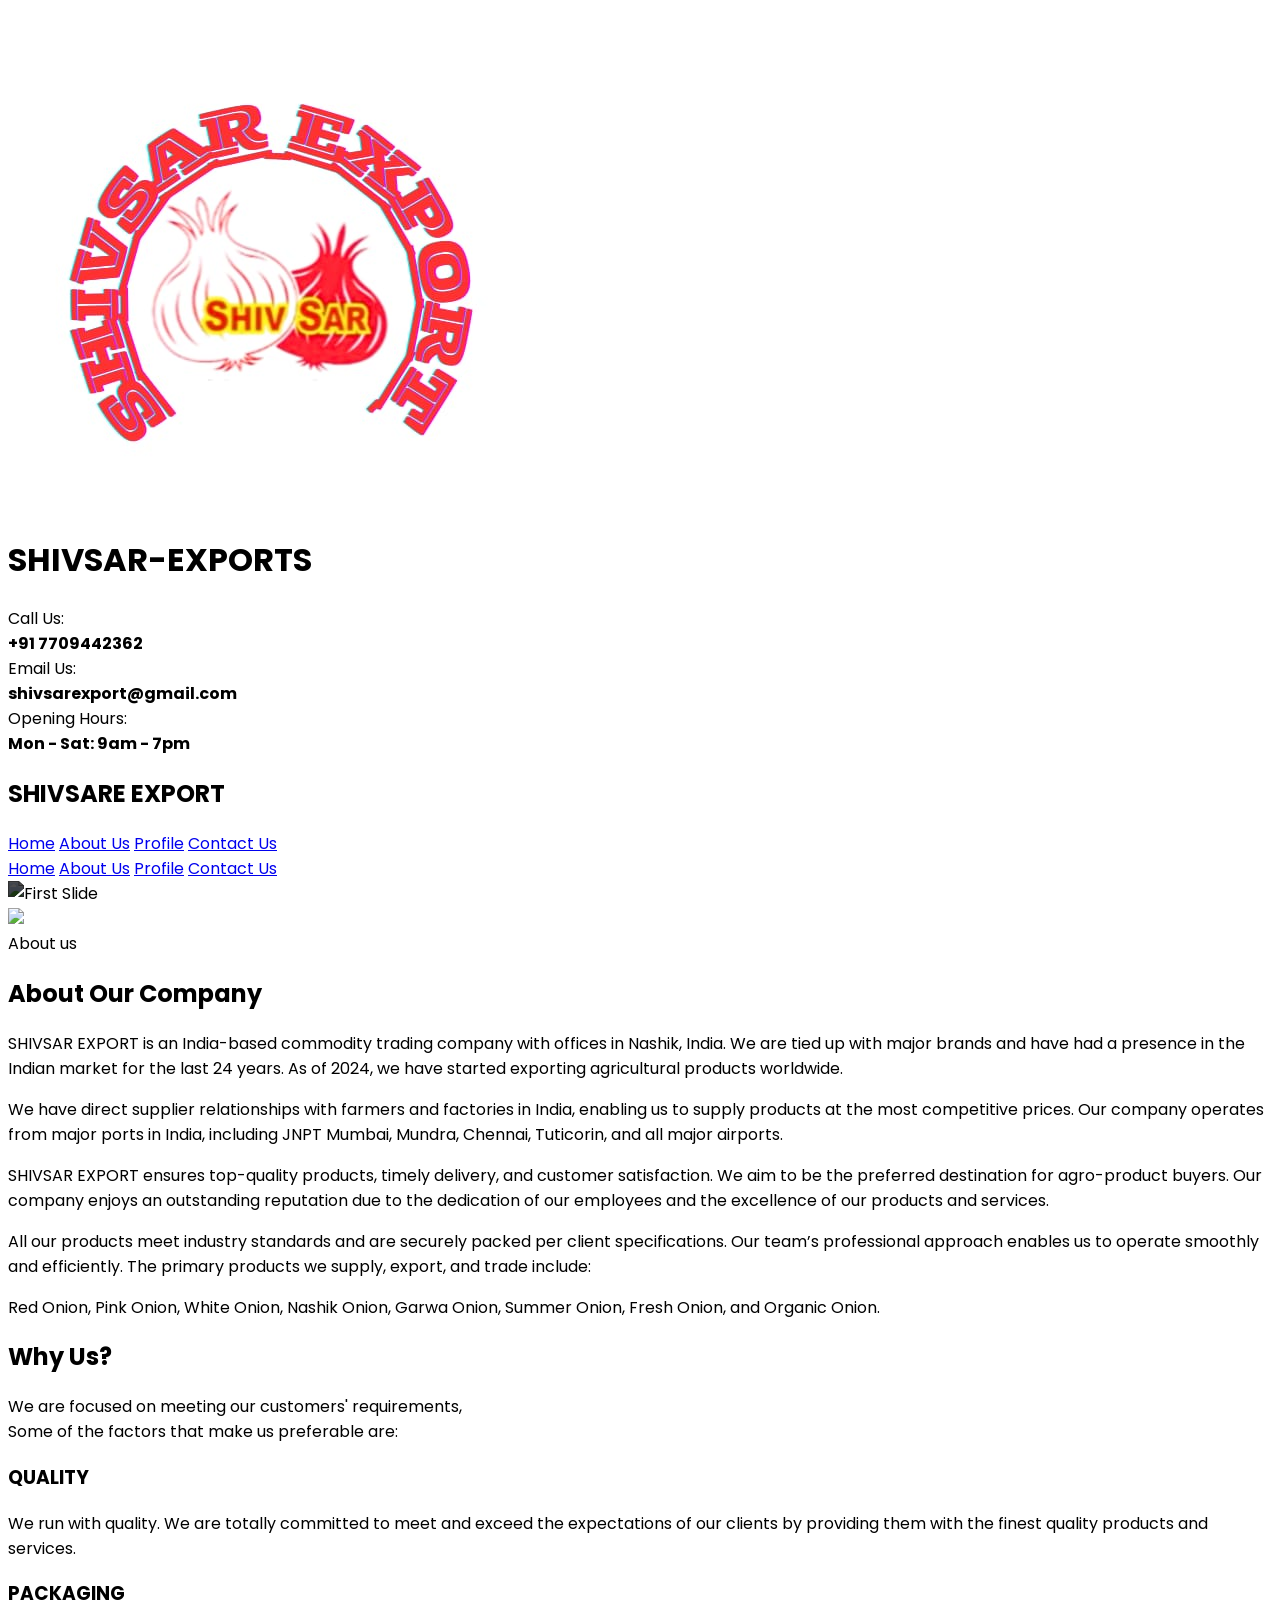
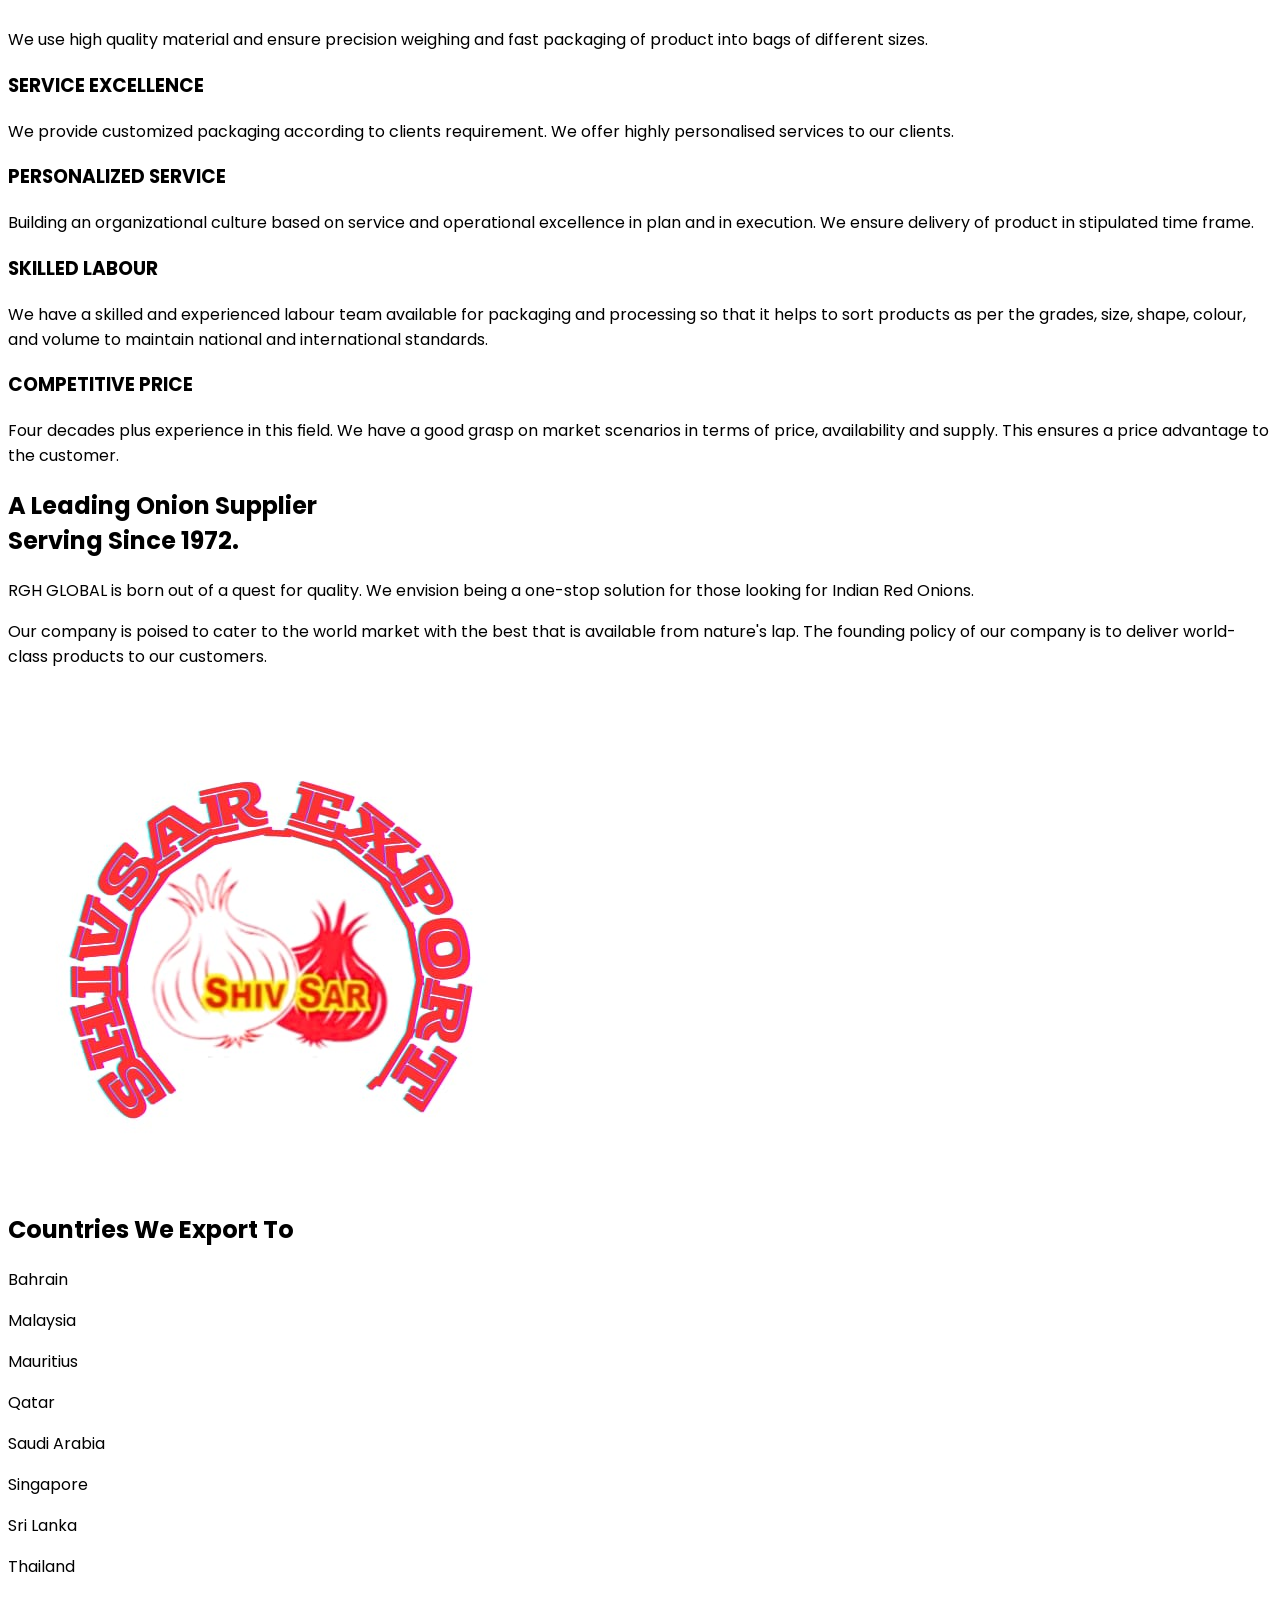
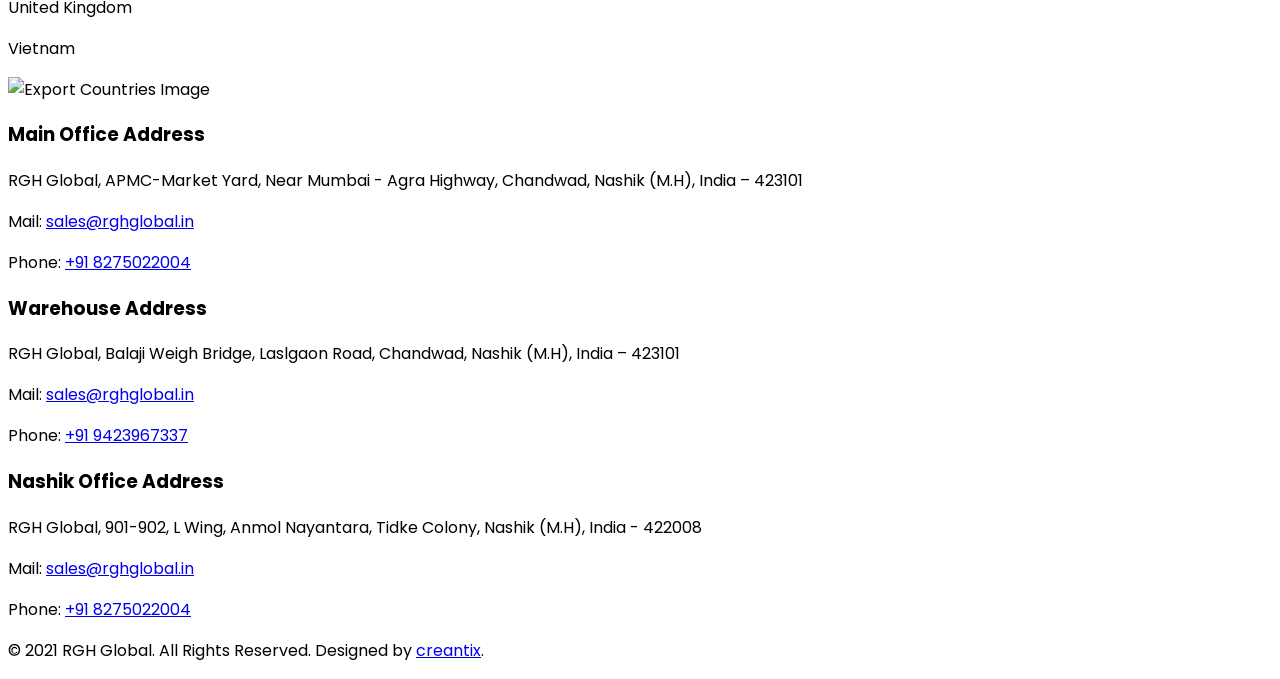
==== index.html @ cdcacf4f "content updation according to requirements" ====
<!DOCTYPE html>
<html lang="en">

<head>
  <meta charset="UTF-8">
  <meta name="viewport" content="width=device-width, initial-scale=1.0">
  <title>Shivsare exports</title>
  <script src="https://cdn.tailwindcss.com"></script>
  <link href="https://fonts.googleapis.com/css2?family=Poppins:wght@300;400;600&display=swap" rel="stylesheet">
  <link href="https://cdn.jsdelivr.net/npm/remixicon/fonts/remixicon.css" rel="stylesheet">
  <style>
    body {
      font-family: 'Poppins', sans-serif;
    }

    .slider-container {
      height: 100%;
      position: relative;
      overflow: hidden;
    }

    .slider {
      display: flex;
      transition: transform 1s ease-in-out;
    }

    .slide {
      min-width: 100%;
      position: relative;
    }

    .slide img {
      width: 100%;
      height: 100vh;
      object-fit: cover;
      filter: brightness(30%);
    }

    .slide-text {
      position: absolute;
      top: 50%;
      left: 50%;
      transform: translate(-50%, -50%);
      color: white;
      text-align: center;
      padding: 1rem 2rem;
      border-radius: 1rem;
      font-size: 1.5rem;
    }

    .dots {
      position: absolute;
      bottom: 1rem;
      left: 50%;
      transform: translateX(-50%);
      display: flex;
      gap: 0.5rem;
    }

    .dot {
      width: 10px;
      height: 10px;
      background-color: white;
      border-radius: 50%;
      cursor: pointer;
      opacity: 0.5;
    }

    .dot.active {
      opacity: 1;
    }

    .sticky {
      position: fixed;
      top: 0;
      left: 0;
      width: 100%;
      z-index: 50;
    }

    @media (max-width: 768px) {
      .social-icons {
        display: none;
      }

      .desktop-menu {
        display: none;
      }

      .mobile-menu {
        display: block;
      }

      .mobile-menu-content {
        display: none;
        position: absolute;
        top: 60px;
        right: 20px;
        background: white;
        padding: 1rem;
        border-radius: 8px;
        box-shadow: 0 4px 6px rgba(0, 0, 0, 0.1);
        z-index: 100;
        animation: fadeIn 0.3s ease;
      }

      .mobile-menu-content a {
        display: block;
        margin: 0.5rem 0;
        color: black;
      }

      .mobile-menu-content a:hover {
        color: #fb923c;
      }

      @keyframes fadeIn {
        from {
          opacity: 0;
          transform: translateY(-10px);
        }

        to {
          opacity: 1;
          transform: translateY(0);
        }
      }
    }

    @media (min-width: 769px) {
      .mobile-menu {
        display: none;
      }

      .desktop-menu {
        display: block;
      }
    }
  </style>
</head>

<body class="bg-gray-100">
  <!-- Top Header (Visible only on Desktop and Laptop screens) -->
  <div class="bg-white border-b hidden lg:flex px-3 py-3">
    <div class="container mx-auto px-4 flex items-center justify-between py-3 text-sm text-gray-600">
      <!-- Logo -->
      <div class="flex items-center space-x-4">
        <img
          src="./shivsar_logo.jpg"
          alt="Logo" class="h-16 w-16">
        <h1 class="text-xl font-bold text-gray-800">SHIVSAR-EXPORTS</h1>
      </div>
      <!-- Contact Info -->
      <div class="flex space-x-6">
        <div class="flex items-center space-x-2">
          <i class="ri-phone-line text-orange-500 text-xl"></i>
          <span>Call Us: <br> <strong class="text-gray-800"> +91 7709442362</strong></span>
        </div>
        <div class="flex items-center space-x-2">
          <i class="ri-mail-line text-orange-500 text-xl"></i>
          <span>Email Us: <br> <strong class="text-gray-800"> shivsarexport@gmail.com</strong></span>
        </div>
        <div class="flex items-center space-x-2">
          <i class="ri-time-line text-orange-500 text-xl"></i>
          <span>Opening Hours: <br> <strong class="text-gray-800">Mon - Sat: 9am - 7pm</strong></span>
        </div>
      </div>
    </div>
  </div>

  <!-- Navbar -->
  <nav id="navbar" class="bg-orange-500 text-white px-3 py-1">
    <div class="container mx-auto px-4 flex justify-between items-center py-4">
      <!-- Logo and Name (Visible only on mobile screens) -->
      <div class="flex items-center space-x-4">
        <h1 class="text-xl font-bold text-gray-800 md:hidden">SHIVSARE EXPORT</h1>
      </div>

      <!-- Menu (Visible on desktop and above, aligned to the left) -->
      <div class="flex items-center space-x-8 desktop-menu hidden md:flex w-full justify-start">
        <a href="#" class="hover:text-gray-300">Home</a>
        <a href="#" class="hover:text-gray-300">About Us</a>
        <a href="#" class="hover:text-gray-300">Profile</a>
        <a href="#" class="hover:text-gray-300">Contact Us</a>
      </div>

      <!-- Mobile Menu Icon (Visible on small screens, aligned right) -->
      <div class="mobile-menu relative md:hidden">
        <i class="ri-menu-line text-2xl cursor-pointer" id="menuIcon"></i>
      </div>

      <!-- Social Media Icons (Visible on desktop and above) -->
      <div class="flex items-center space-x-4 social-icons hidden md:flex">
        <a href="#" class="hover:text-gray-300"><i class="ri-facebook-fill"></i></a>
        <a href="#" class="hover:text-gray-300"><i class="ri-instagram-fill"></i></a>
        <a href="#" class="hover:text-gray-300"><i class="ri-twitter-fill"></i></a>
      </div>

      <!-- Mobile Menu Content (hidden by default) -->
      <div class="mobile-menu-content absolute top-16 right-4 bg-white p-4 rounded-lg shadow-lg hidden"
        id="mobileMenuContent">
        <a href="#">Home</a>
        <a href="#">About Us</a>
        <a href="#">Profile</a>
        <a href="#">Contact Us</a>
      </div>
    </div>
  </nav>

  <!-- Image Slider -->
  <div class="slider-container w-full">
    <div class="slider" id="slider">
      <div class="slide ">
        <img src="https://5.imimg.com/data5/ANDROID/Default/2021/6/QI/AF/NG/72266692/img-20210521-wa0001-jpg.jpg"
          alt="First Slide">
        <div class="slide-text absolute top-20 left-1/2 transform -translate-x-1/2">
          <span class="text-6xl font-bold tracking-wider">Fresh Onion Harvest</span><br>
          <p class="text-xl tracking-tight mt-3">Our onions are handpicked and sourced directly from the farms to ensure
            the best quality and taste.</p>
          <button id="whyUsButton" class="bg-orange-500 px-14 py-4 mt-3 text-sm">WHY US?</button>
        </div>
      </div>

      <div class="slide ">
        <img src="https://images.mid-day.com/images/images/2023/aug/Onion-farmers_d.jpg" alt="Second Slide">
        <div class="slide-text absolute top-20 left-1/2 transform -translate-x-1/2">
          <span class="text-6xl font-bold tracking-wider ">Fresh Onion Harvest</span><br>
          <p class="text-xl tracking-tight mt-3">Our onions are handpicked and sourced directly from the farms to ensure
            the best quality and taste.</p>
        </div>
      </div>

      <div class="slide">
        <img
          src="https://images.hindustantimes.com/img/2021/10/27/1600x900/21a778f8-375a-11ec-9d3e-4258c07eb2f2_1635365625305.jpg"
          alt="Third Slide">
        <div class="slide-text absolute top-20 left-1/2 transform -translate-x-1/2">
          <span class="text-6xl font-bold tracking-wider ">Fresh Onion Harvest</span><br>
          <p class="text-xl tracking-tight mt-3">Our onions are handpicked and sourced directly from the farms to ensure
            the best quality and taste.</p>
        </div>
      </div>
    </div>
    <div class="dots" id="dots">
      <span class="dot active" data-index="0"></span>
      <span class="dot" data-index="1"></span>
      <span class="dot" data-index="2"></span>
    </div>
  </div>

  <!-- AboutUs Section -->
  <div class="sm:flex items-center max-w-screen-xl mx-auto">
    <!-- Left Image Section -->
    <div class="sm:w-1/2 p-10">
      <div class="image object-center text-center">
        <img src="https://images.pexels.com/photos/16701914/pexels-photo-16701914/free-photo-of-abundance-of-red-onions.jpeg?auto=compress&cs=tinysrgb&w=1260&h=750&dpr=2" class="max-w-full rounded-sm h-auto">
      </div>
    </div>

    <!-- Right Content Section -->
    <div class="sm:w-1/2 p-5">
      <div class="text">
        <!-- Heading -->
        <span class="text-orange-500 border-b-2 uppercase text-lg">About us</span>
        <h2 class="my-4 font-bold text-3xl sm:text-4xl">
          About <span class="text-orange-500">Our Company</span>
        </h2>
        <!-- Paragraph -->
        <p class="text-gray-700 text-left tracking-wider leading-relaxed">
          <span class="font-semibold">SHIVSAR EXPORT</span> is an India-based commodity trading company with offices in Nashik, India. We are tied up with major brands and have had a presence in the Indian market for the last 24 years. As of 2024, we have started exporting agricultural products worldwide.
        </p>
        <p class="text-gray-700 text-left tracking-wider leading-relaxed">
          We have direct supplier relationships with farmers and factories in India, enabling us to supply products at the most competitive prices. Our company operates from major ports in India, including JNPT Mumbai, Mundra, Chennai, Tuticorin, and all major airports.
        </p>
        <p class="text-gray-700 text-left tracking-wider leading-relaxed">
          SHIVSAR EXPORT ensures top-quality products, timely delivery, and customer satisfaction. We aim to be the preferred destination for agro-product buyers. Our company enjoys an outstanding reputation due to the dedication of our employees and the excellence of our products and services.
        </p>
        <p class="text-gray-700 text-left tracking-wider leading-relaxed">
          All our products meet industry standards and are securely packed per client specifications. Our team’s professional approach enables us to operate smoothly and efficiently. The primary products we supply, export, and trade include:
        </p>
        <p class="font-semibold text-gray-700 text-left tracking-wider leading-relaxed">
          Red Onion, Pink Onion, White Onion, Nashik Onion, Garwa Onion, Summer Onion, Fresh Onion, and Organic Onion.
        </p>
      </div>
    </div>
  </div>

  <!-- why US section -->
  <div class="py-12 bg-gray-50 " >
    <div class="max-w-7xl mx-auto px-4 sm:px-6 lg:px-8">
      <div class="px-2 mb-12">
        <h2 class="text-4xl font-extrabold text-black  " id="why-us-section">Why Us?</h2>
        <p class="mt-4 font-normal text-2xl text-black">
          We are focused on meeting our customers' requirements, <br>
          Some of the factors that make us preferable are:
        </p>
      </div>

      <div class="p-2 grid grid-cols-1 sm:grid-cols-2 md:grid-cols-3 gap-8">
        <!-- Quality -->
        <div class="bg-white shadow-lg rounded-lg p-6 text-center">
          <i class="ri-award-line text-orange-500 text-4xl mb-4"></i>
          <h3 class="text-xl font-semibold text-gray-900">QUALITY</h3>
          <p class="mt-2 text-gray-600">
            We run with quality. We are totally committed to meet and exceed the expectations of our clients by providing them with the finest quality products and services.
          </p>
        </div>

        <!-- Packaging -->
        <div class="bg-white shadow-lg rounded-lg p-6 text-center">
          <i class="ri-archive-line text-orange-500 text-4xl mb-4"></i>
          <h3 class="text-xl font-semibold text-gray-900">PACKAGING</h3>
          <p class="mt-2 text-gray-600">
            We use high quality material and ensure precision weighing and fast packaging of product into bags of different sizes.
          </p>
        </div>

        <!-- Service Excellence -->
        <div class="bg-white shadow-lg rounded-lg p-6 text-center">
          <i class="ri-service-line text-orange-500 text-4xl mb-4"></i>
          <h3 class="text-xl font-semibold text-gray-900">SERVICE EXCELLENCE</h3>
          <p class="mt-2 text-gray-600">
            We provide customized packaging according to clients requirement. We offer highly personalised services to our clients.
          </p>
        </div>

        <!-- Personalized Service -->
        <div class="bg-white shadow-lg rounded-lg p-6 text-center">
          <i class="ri-user-settings-line text-orange-500 text-4xl mb-4"></i>
          <h3 class="text-xl font-semibold text-gray-900">PERSONALIZED SERVICE</h3>
          <p class="mt-2 text-gray-600">
            Building an organizational culture based on service and operational excellence in plan and in execution. We ensure delivery of product in stipulated time frame.
          </p>
        </div>

        <!-- Skilled Labour -->
        <div class="bg-white shadow-lg rounded-lg p-6 text-center">
          <i class="ri-team-line text-orange-500 text-4xl mb-4"></i>
          <h3 class="text-xl font-semibold text-gray-900">SKILLED LABOUR</h3>
          <p class="mt-2 text-gray-600">
            We have a skilled and experienced labour team available for packaging and processing so that it helps to sort products as per the grades, size, shape, colour, and volume to maintain national and international standards.
          </p>
        </div>

        <!-- Competitive Price -->
        <div class="bg-white shadow-lg rounded-lg p-6 text-center">
          <i class="ri-price-tag-3-line text-orange-500 text-4xl mb-4"></i>
          <h3 class="text-xl font-semibold text-gray-900">COMPETITIVE PRICE</h3>
          <p class="mt-2 text-gray-600">
            Four decades plus experience in this ﬁeld. We have a good grasp on market scenarios in terms of price, availability and supply. This ensures a price advantage to the customer.
          </p>
        </div>
      </div>
    </div>
  </div>
  <!-- why us section ends here  -->
  

  <!-- leading supplier section -->
  <section class="max-w-7xl mx-auto px-6 lg:px-12 py-16">
    <div class="grid grid-cols-1 lg:grid-cols-2 gap-12 items-center">
     <!-- Text Content -->
    <div class="text-center lg:text-left space-y-6 max-w-3xl">
      <h1 class="text-4xl lg:text-5xl font-bold text-black leading-tight">
        A Leading Onion Supplier <br class="hidden lg:block"> Serving Since 1972.
      </h1>
      <p class="text-lg text-black">
        RGH GLOBAL is born out of a quest for quality. We envision being a one-stop solution for those looking for Indian Red Onions.
      </p>
      <p class="text-black">
        Our company is poised to cater to the world market with the best that is available from nature's lap. The founding policy of our company is to deliver world-class products to our customers.
      </p>
    </div>

  
      <!-- Image Content -->
      <div class="relative flex justify-center lg:justify-end">
        <img src="shivsar_logo.jpg" alt="RGH Global" class="w-96 lg:w-[450px] rounded-xl shadow-xl hover:scale-105 transition-transform duration-300" />
      </div>
    </div>
  
  </section>  
  <!-- leading suppliers ends here  -->

  <!-- countries -->
  <section class="py-16 px-4">
    <div class="container mx-auto max-w-6xl bg-white rounded-xl shadow-lg overflow-hidden flex flex-col md:flex-row">
        <!-- Left Div: Countries List -->
        <div class="p-8 md:p-12 flex-1">
            <h2 class="text-3xl md:text-4xl font-bold text-gray-800 mb-6">
                Countries We Export To
            </h2>
            <div class="grid grid-cols-1 sm:grid-cols-2 gap-4">
                <div class="bg-gray-50 p-4 rounded-lg hover:bg-gray-100 transition duration-300">
                    <p class="text-gray-700">Bahrain</p>
                </div>
                <div class="bg-gray-50 p-4 rounded-lg hover:bg-gray-100 transition duration-300">
                    <p class="text-gray-700">Malaysia</p>
                </div>
                <div class="bg-gray-50 p-4 rounded-lg hover:bg-gray-100 transition duration-300">
                    <p class="text-gray-700">Mauritius</p>
                </div>
                <div class="bg-gray-50 p-4 rounded-lg hover:bg-gray-100 transition duration-300">
                    <p class="text-gray-700">Qatar</p>
                </div>
                <div class="bg-gray-50 p-4 rounded-lg hover:bg-gray-100 transition duration-300">
                    <p class="text-gray-700">Saudi Arabia</p>
                </div>
                <div class="bg-gray-50 p-4 rounded-lg hover:bg-gray-100 transition duration-300">
                    <p class="text-gray-700">Singapore</p>
                </div>
                <div class="bg-gray-50 p-4 rounded-lg hover:bg-gray-100 transition duration-300">
                    <p class="text-gray-700">Sri Lanka</p>
                </div>
                <div class="bg-gray-50 p-4 rounded-lg hover:bg-gray-100 transition duration-300">
                    <p class="text-gray-700">Thailand</p>
                </div>
                <div class="bg-gray-50 p-4 rounded-lg hover:bg-gray-100 transition duration-300">
                    <p class="text-gray-700">United Kingdom</p>
                </div>
                <div class="bg-gray-50 p-4 rounded-lg hover:bg-gray-100 transition duration-300">
                    <p class="text-gray-700">Vietnam</p>
                </div>
            </div>
        </div>

        <!-- Right Div: Image -->
        <div class="flex-1">
            <img 
                src="https://maproom.net/wp-content/uploads/Maproom-World-Map-3.png" 
                alt="Export Countries Image" 
                class="w-full h-full object-cover"
            />
        </div>
    </div>
</section>

  <!-- countries end  -->
  
  <!-- Footer Section -->
  <footer class="bg-gray-800 text-white py-10">
    <div class="container mx-auto grid grid-cols-1 md:grid-cols-3 gap-10 px-8 md:px-16">
      <!-- Logo and Main Office -->
      <div>
        <h3 class="text-lg font-semibold mb-4">Main Office Address</h3>
        <p class="text-sm">RGH Global, APMC-Market Yard, Near Mumbai - Agra Highway, Chandwad, Nashik (M.H), India –
          423101</p>
        <p class="text-sm mt-3">Mail: <a href="mailto:sales@rghglobal.in"
            class="text-orange-400 hover:underline">sales@rghglobal.in</a></p>
        <p class="text-sm">Phone: <a href="tel:+918275022004" class="text-orange-400 hover:underline">+91 8275022004</a>
        </p>
      </div>

      <!-- Warehouse Address -->
      <div>
        <h3 class="text-lg font-semibold mb-4">Warehouse Address</h3>
        <p class="text-sm">RGH Global, Balaji Weigh Bridge, Laslgaon Road, Chandwad, Nashik (M.H), India – 423101</p>
        <p class="text-sm mt-3">Mail: <a href="mailto:sales@rghglobal.in"
            class="text-orange-400 hover:underline">sales@rghglobal.in</a></p>
        <p class="text-sm">Phone: <a href="tel:+919423967337" class="text-orange-400 hover:underline">+91 9423967337</a>
        </p>
      </div>

      <!-- Nashik Office Address -->
      <div>
        <h3 class="text-lg font-semibold mb-4">Nashik Office Address</h3>
        <p class="text-sm">RGH Global, 901-902, L Wing, Anmol Nayantara, Tidke Colony, Nashik (M.H), India - 422008</p>
        <p class="text-sm mt-3">Mail: <a href="mailto:sales@rghglobal.in"
            class="text-orange-400 hover:underline">sales@rghglobal.in</a></p>
        <p class="text-sm">Phone: <a href="tel:+918275022004" class="text-orange-400 hover:underline">+91 8275022004</a>
        </p>
      </div>
    </div>
    
    <div class="border-t border-gray-700 mt-10 pt-5">
      <div class="container mx-auto flex flex-col md:flex-row justify-between items-center px-8 md:px-16">
        <p class="text-sm">© 2021 RGH Global. All Rights Reserved. Designed by <a href="https://creantix.com"
            class="text-orange-400 hover:underline">creantix</a>.</p>
        <div class="flex gap-4 mt-4 md:mt-0">
          <a href="#" class="hover:text-orange-400"><i class="ri-facebook-circle-fill text-2xl"></i></a>
          <a href="#" class="hover:text-orange-400"><i class="ri-twitter-fill text-2xl"></i></a>
          <a href="#" class="hover:text-orange-400"><i class="ri-linkedin-box-fill text-2xl"></i></a>
        </div>
      </div>
    </div>
  </footer>

  <!-- Footer ends here  -->
  <script src="script.js"></script>
  <!-- Script Tag -->
  <script>

    const whyUsButton = document.getElementById('whyUsButton');
    const whyUsSection = document.getElementById('why-us-section');

    whyUsButton.addEventListener('click', () => {
      whyUsSection.classList.add('visible');
      // Scroll to the Why Us section
      whyUsSection.scrollIntoView({ behavior: 'smooth' });
    });

    const slider = document.getElementById('slider');
    const dots = document.getElementById('dots').children;
    const navbar = document.getElementById('navbar');
    const navbarOffset = navbar.offsetTop;
    const menuIcon = document.getElementById('menuIcon');
    const mobileMenuContent = document.getElementById('mobileMenuContent');
    let currentIndex = 0;

    menuIcon.addEventListener('click', () => {
      mobileMenuContent.style.display =
        mobileMenuContent.style.display === 'block' ? 'none' : 'block';
    });

    function showSlide(index) {
      slider.style.transform = `translateX(-${index * 100}%)`;
      Array.from(dots).forEach(dot => dot.classList.remove('active'));
      dots[index].classList.add('active');
    }

    function nextSlide() {
      currentIndex = (currentIndex + 1) % dots.length;
      showSlide(currentIndex);
    }

    Array.from(dots).forEach((dot, index) => {
      dot.addEventListener('click', () => {
        currentIndex = index;
        showSlide(currentIndex);
      });
    });

    setInterval(nextSlide, 5000);

    window.addEventListener('scroll', () => {
      if (window.pageYOffset >= navbarOffset) {
        navbar.classList.add('sticky');
      } else {
        navbar.classList.remove('sticky');
      }
    });
  </script>

</body>

</html>
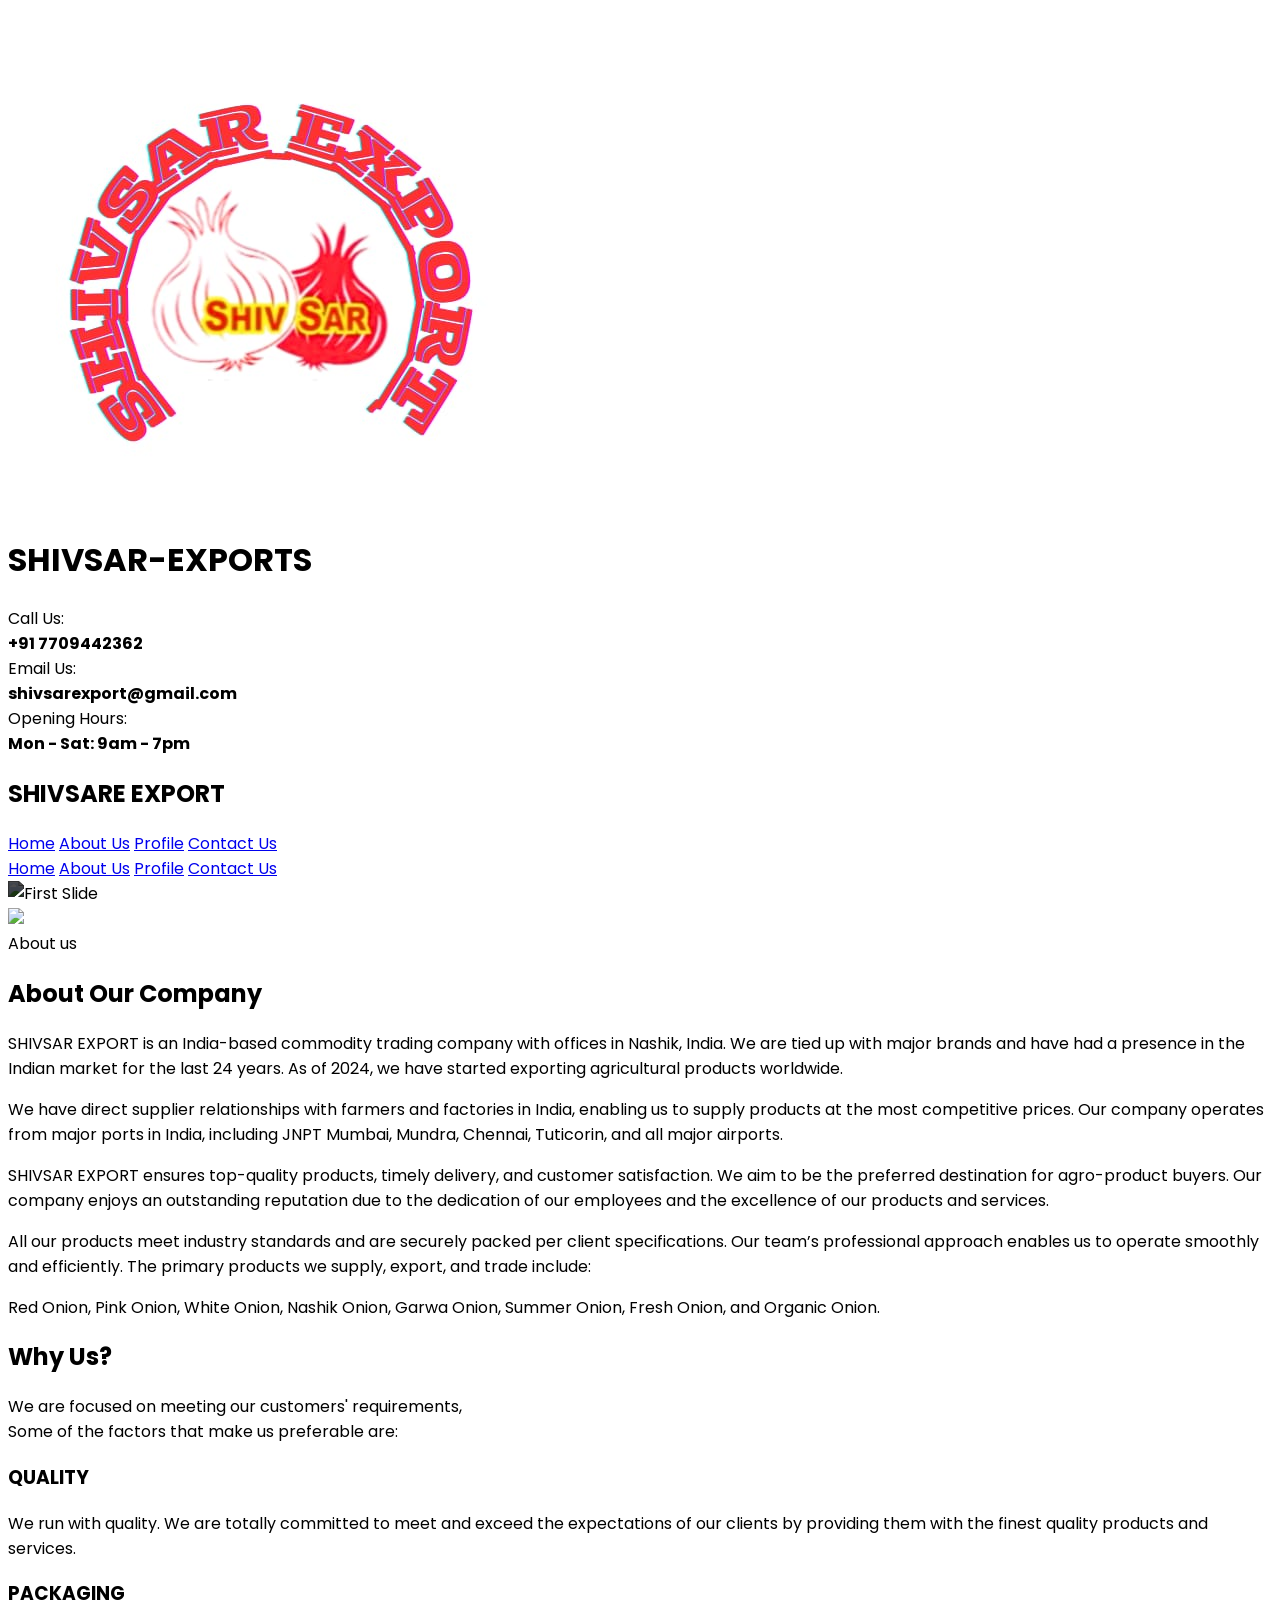
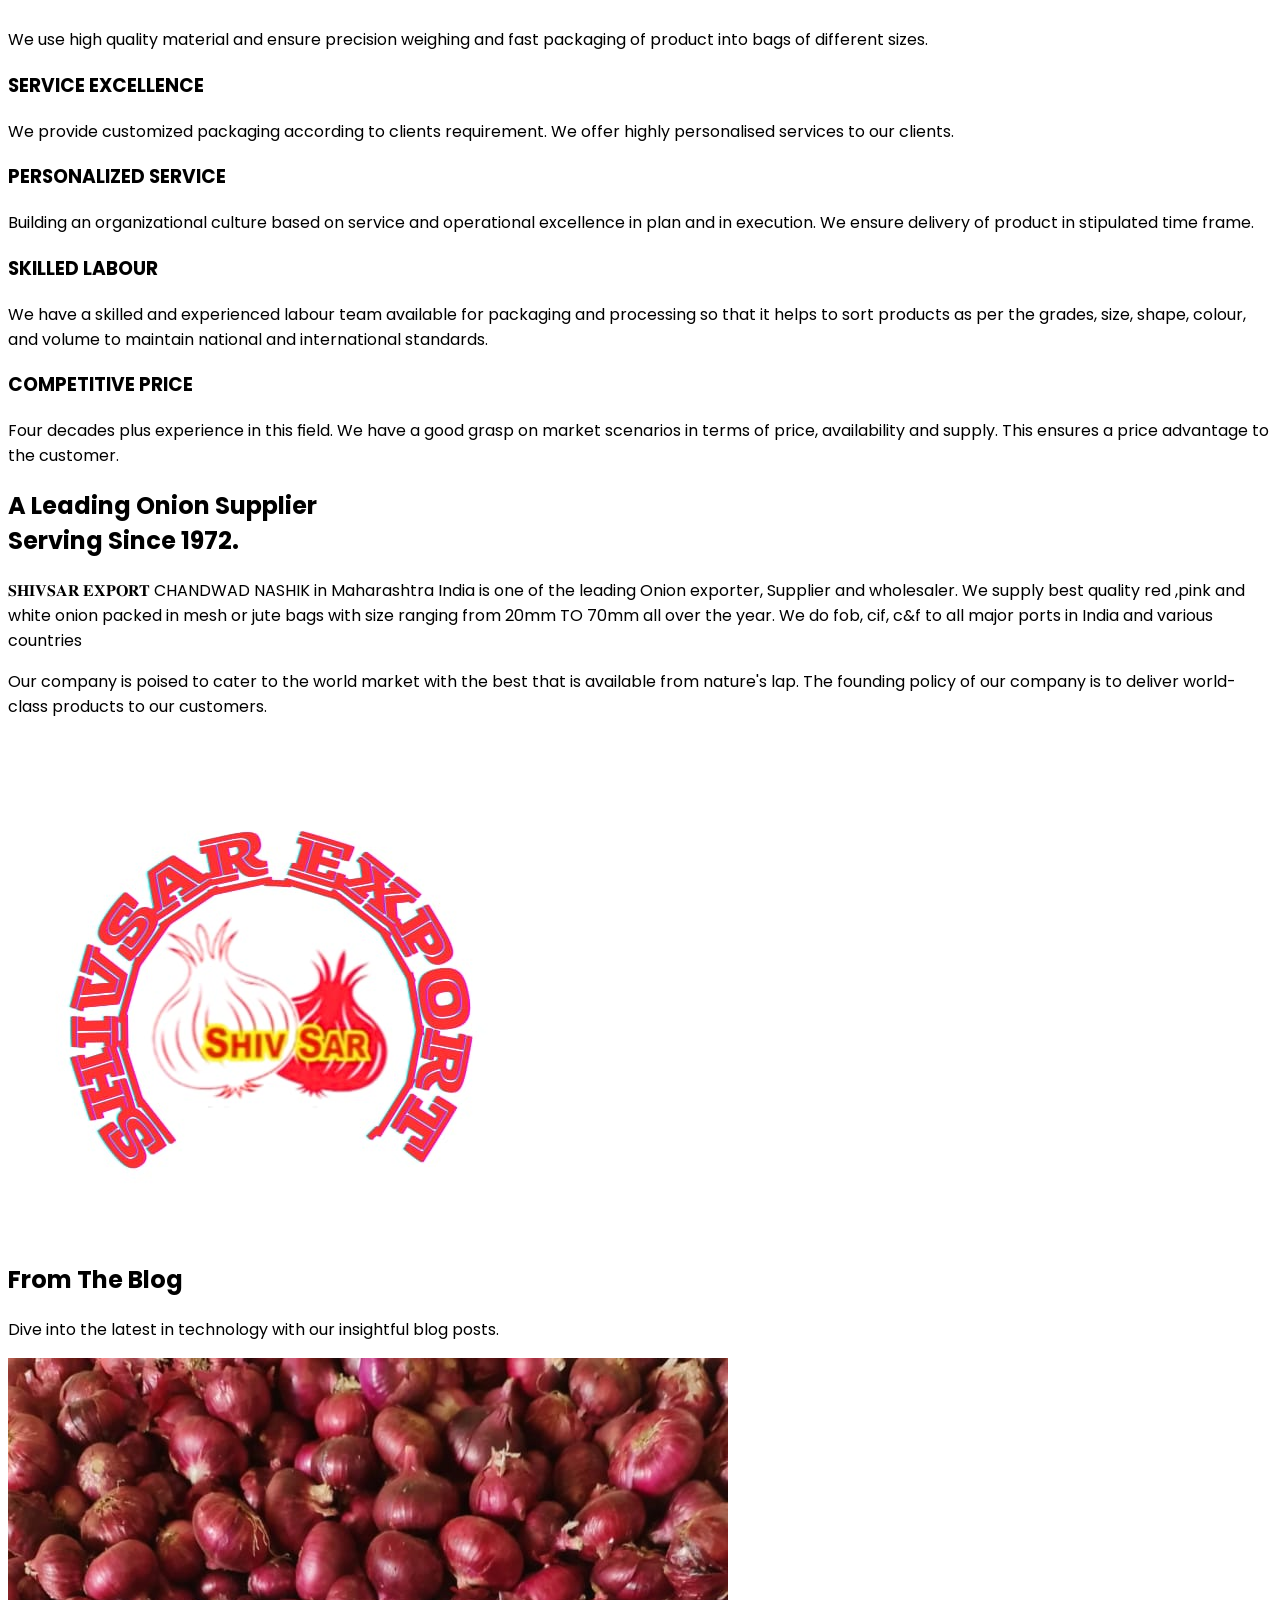
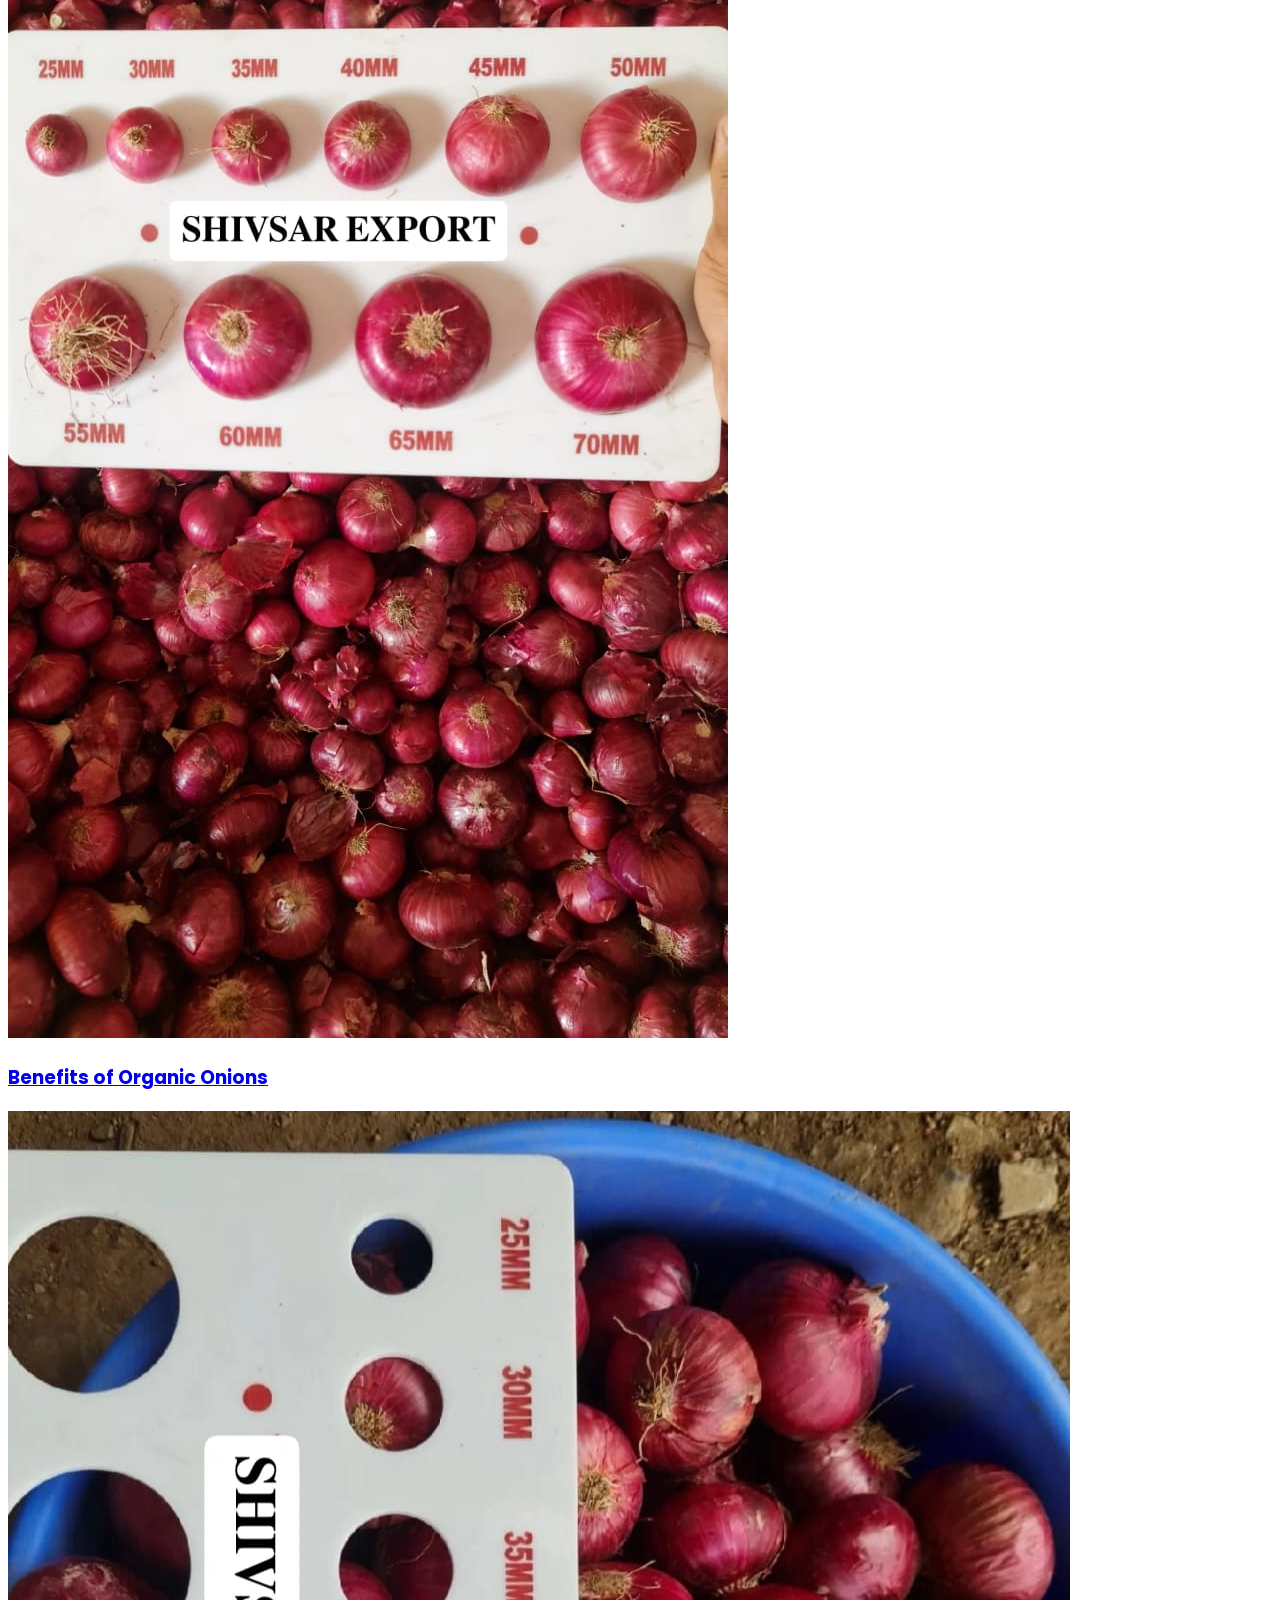
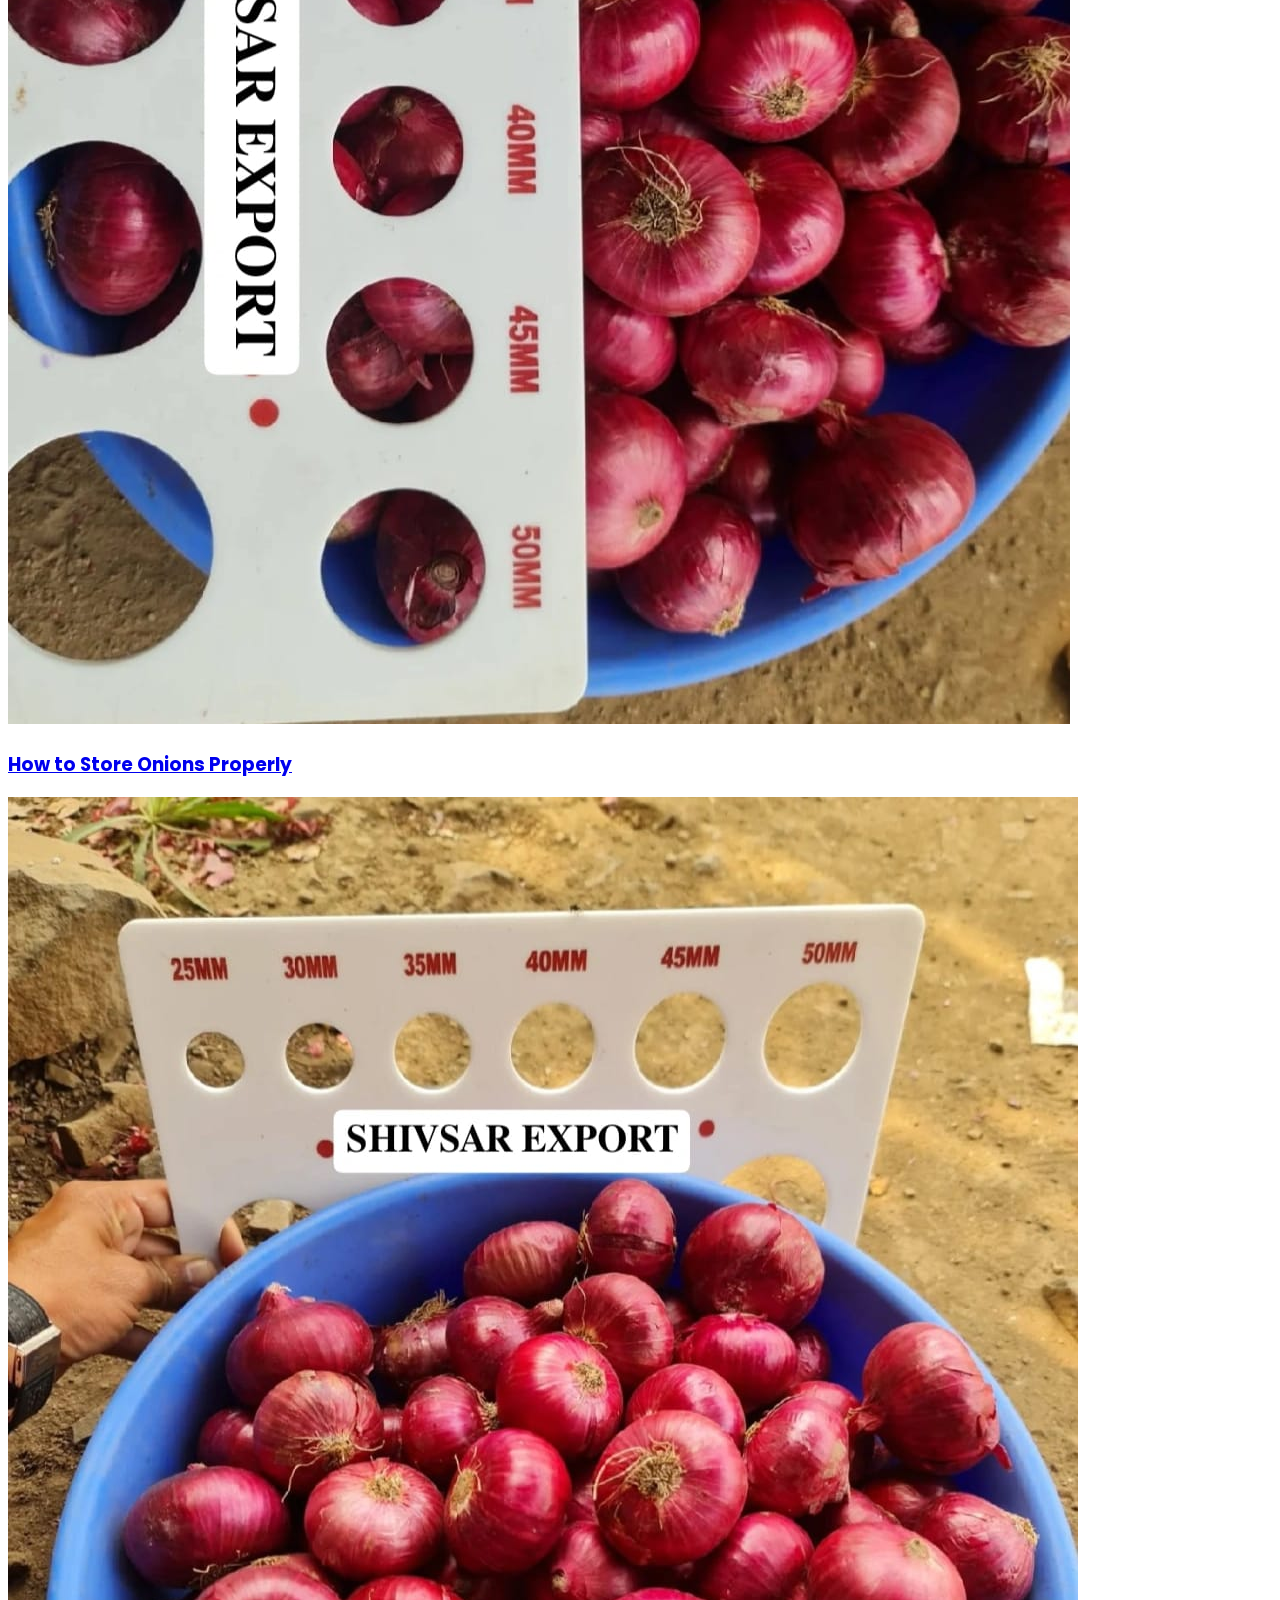
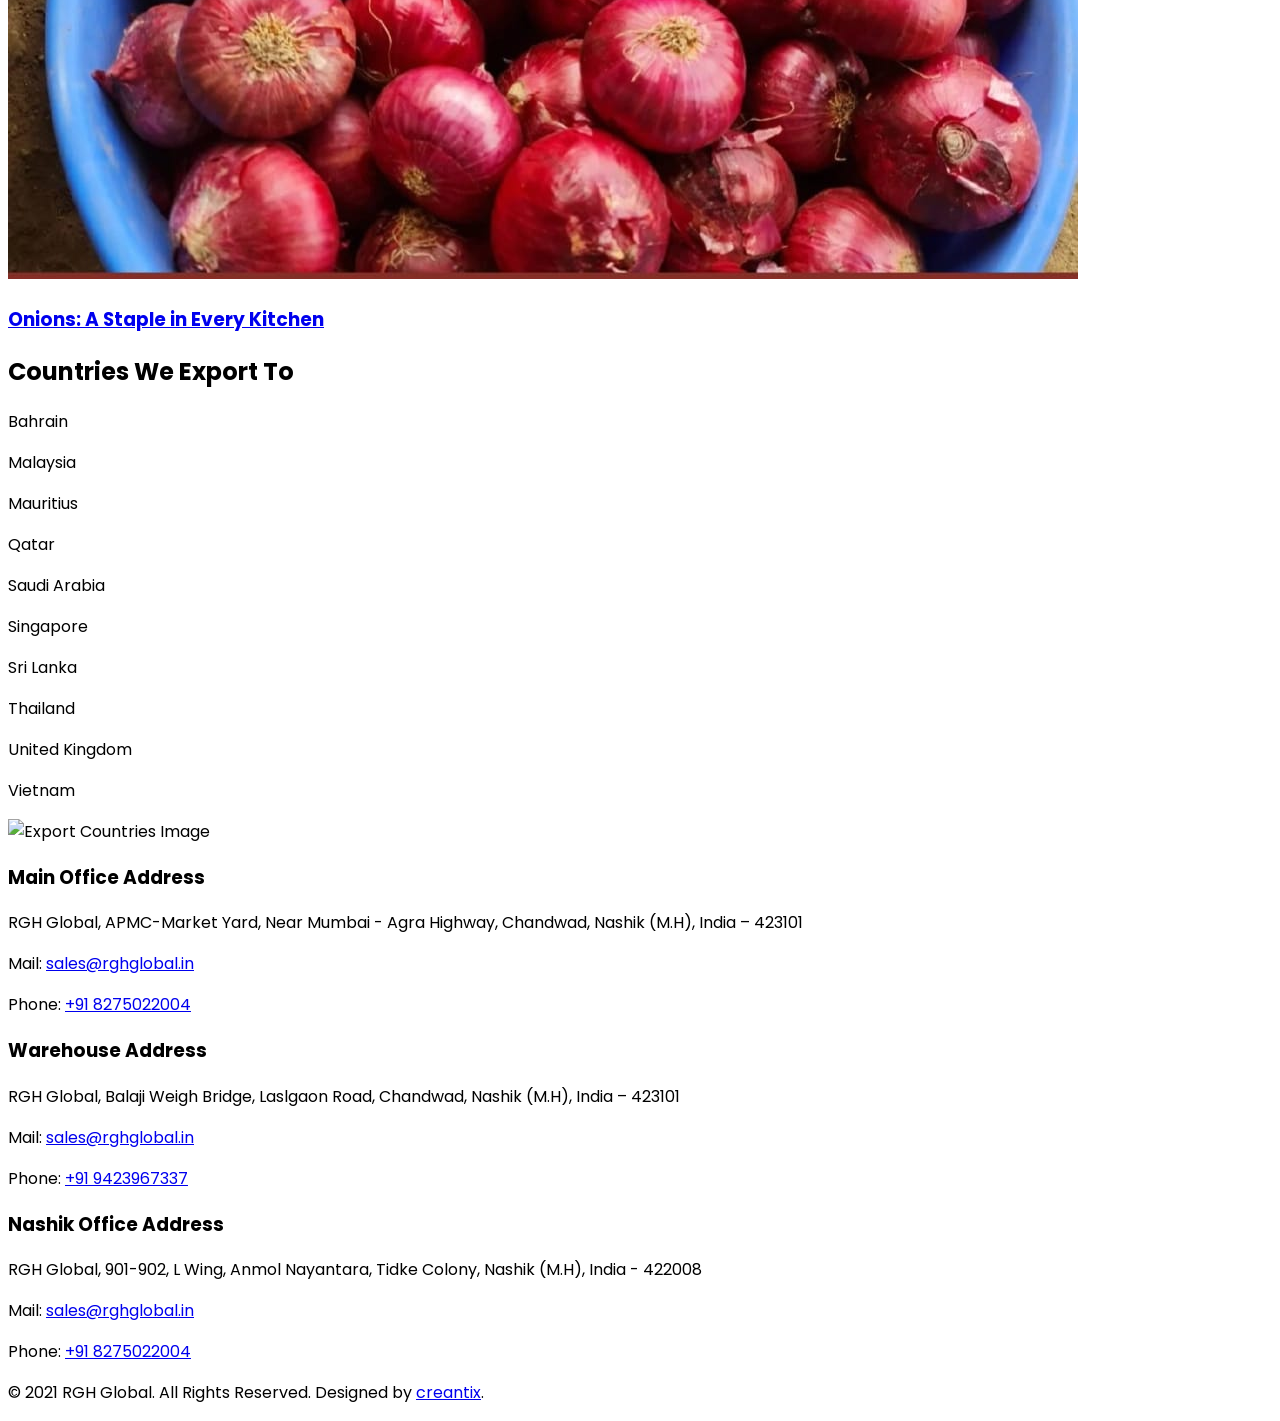
==== commit 62d19a0c: "image section added" ====
--- a/index.html
+++ b/index.html
@@ -365,9 +365,9 @@
         A Leading Onion Supplier <br class="hidden lg:block"> Serving Since 1972.
       </h1>
       <p class="text-lg text-black">
-        RGH GLOBAL is born out of a quest for quality. We envision being a one-stop solution for those looking for Indian Red Onions.
+        𝐒𝐇𝐈𝐕𝐒𝐀𝐑 𝐄𝐗𝐏𝐎𝐑𝐓 CHANDWAD NASHIK in Maharashtra India is one of the leading Onion exporter, Supplier and wholesaler. We supply best quality red ,pink and white onion packed in mesh or jute bags with size ranging from 20mm TO 70mm all over the year. We do fob, cif, c&f to all major ports in India and various countries
       </p>
-      <p class="text-black">
+      <p class="text-black text-lg">
         Our company is poised to cater to the world market with the best that is available from nature's lap. The founding policy of our company is to deliver world-class products to our customers.
       </p>
     </div>
@@ -381,6 +381,45 @@
   
   </section>  
   <!-- leading suppliers ends here  -->
+
+  <!-- Images section -->
+  <div class="w-full bg-white py-4">
+    <div class="mx-auto max-w-7xl px-6 lg:px-8 pt-8">
+        <div class="mx-auto max-w-2xl text-center">
+            <h2 class="text-3xl font-bold tracking-tight sm:text-4xl">From The Blog</h2>
+            <p class="mt-2 text-lg leading-8 ">
+                Dive into the latest in technology with our insightful blog posts.
+            </p>
+        </div>
+        <div class="mx-auto mt-8 grid max-w-2xl auto-rows-fr grid-cols-1 gap-8 sm:mt-12 lg:mx-0 lg:max-w-none lg:grid-cols-3">
+            <!-- First blog post -->
+            <article class="relative isolate flex flex-col justify-end overflow-hidden rounded-lg bg-gray-900 dark:bg-gray-700 px-8 py-8 pb-8 pt-80 sm:pt-48 lg:pt-80">
+                <img src="./onions_imgs/img_1.jpeg" alt="Onions" class="absolute inset-0 -z-10 h-full w-full object-cover">
+                <div class="absolute inset-0 -z-10 bg-gradient-to-t from-gray-900 via-gray-900/40"></div>
+                <h3 class="mt-3 text-lg font-semibold leading-6 text-center">
+                    <a href="#"><span class="absolute inset-0 text-white"></span>Benefits of Organic Onions</a>
+                </h3>
+            </article>
+            <!-- Second blog post -->
+            <article class="relative isolate flex flex-col justify-end overflow-hidden rounded-2xl bg-gray-900 dark:bg-gray-700 px-8 py-8 pb-8 pt-80 sm:pt-48 lg:pt-80">
+                <img src="onions_imgs/img_2.jpeg" alt="Onions" class="absolute inset-0 -z-10 h-full w-full object-cover">
+                <div class="absolute inset-0 -z-10 bg-gradient-to-t from-gray-900 via-gray-900/40"></div>
+                <h3 class="mt-3 text-lg font-semibold leading-6 text-white text-center">
+                    <a href="#"><span class="absolute inset-0"></span>How to Store Onions Properly</a>
+                </h3>
+            </article>
+            <!-- Third blog post -->
+            <article class="relative isolate flex flex-col justify-end overflow-hidden rounded-2xl bg-gray-900 dark:bg-gray-700 px-8 py-8 pb-8 pt-80 sm:pt-48 lg:pt-80">
+                <img src="./onions_imgs/img_3.jpeg" alt="Onions" class="absolute inset-0 -z-10 h-full w-full object-cover">
+                <div class="absolute inset-0 -z-10 bg-gradient-to-t from-gray-900 via-gray-900/40"></div>
+                <h3 class="mt-3 text-lg font-semibold leading-6 text-white text-center">
+                    <a href="#"><span class="absolute inset-0"></span>Onions: A Staple in Every Kitchen</a>
+                </h3>
+            </article>
+        </div>
+    </div>
+</div>
+<!-- Imagese section ends  -->
 
   <!-- countries -->
   <section class="py-16 px-4">
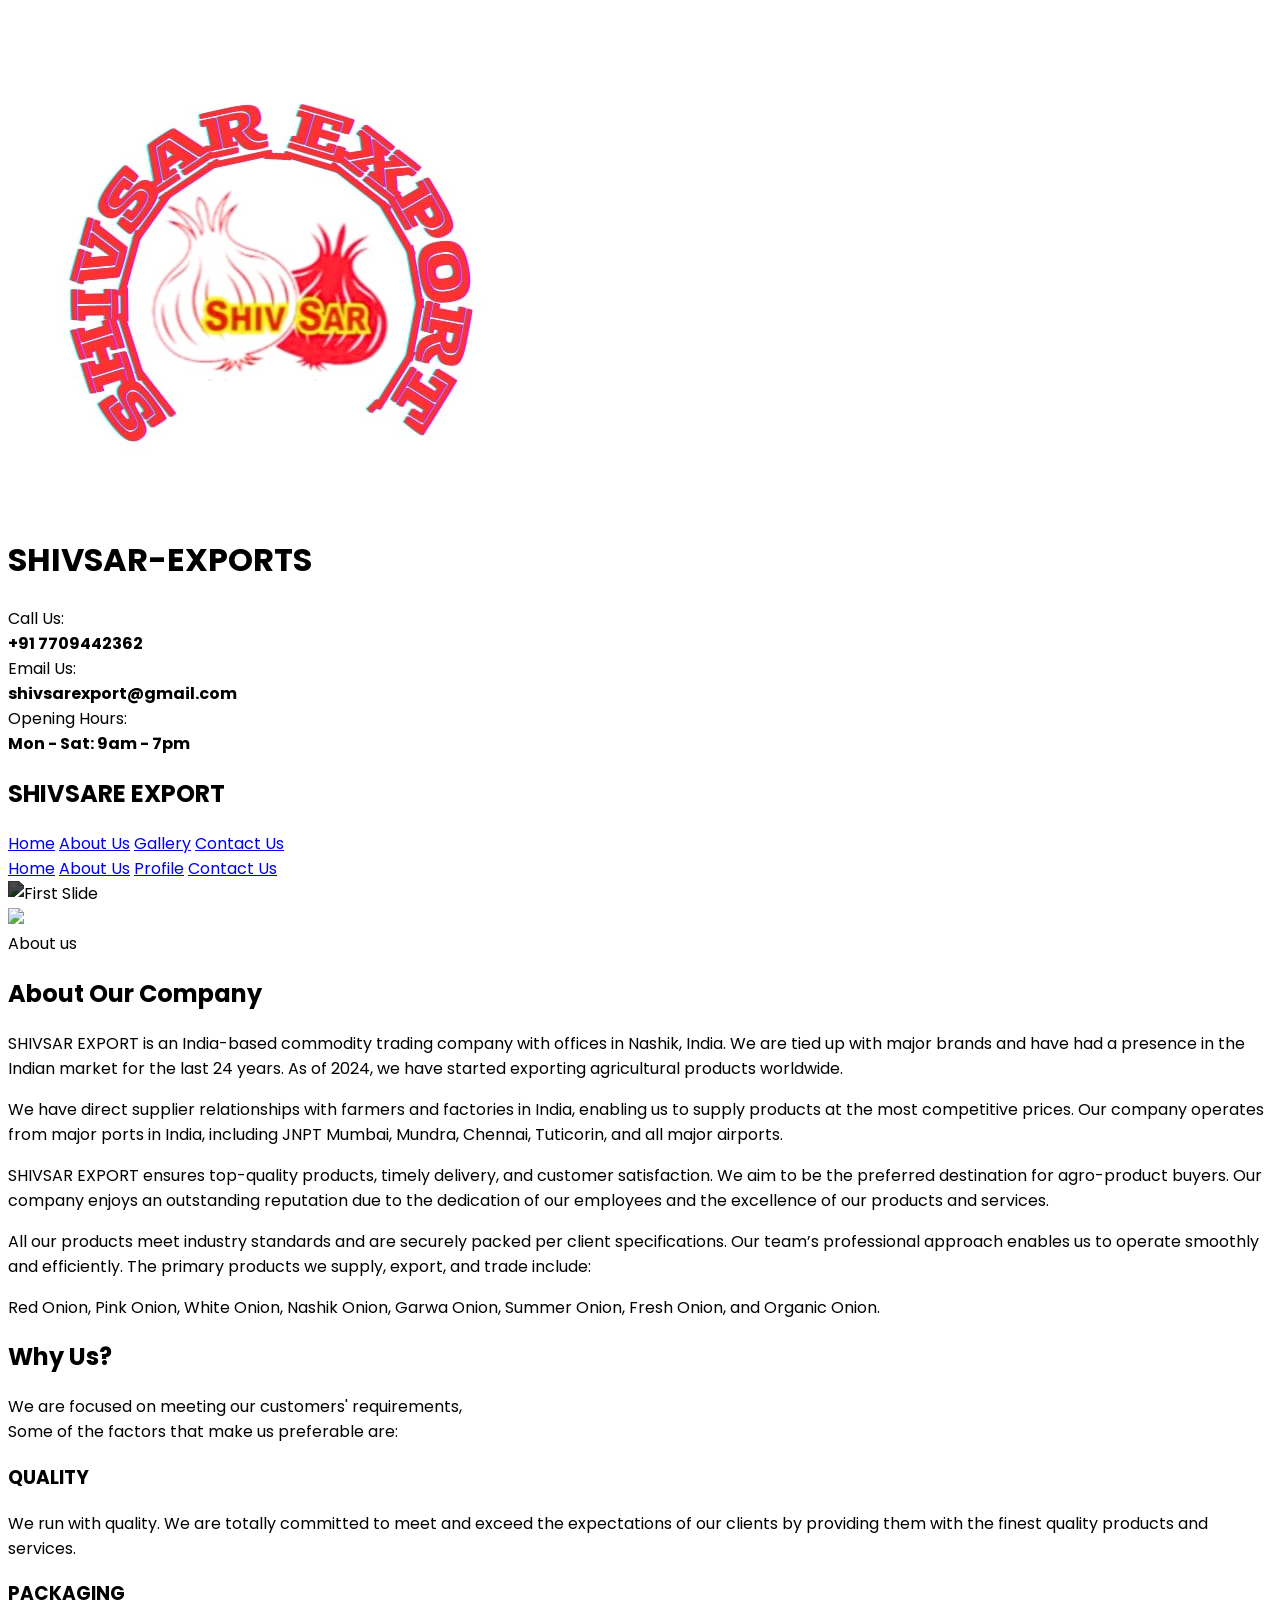
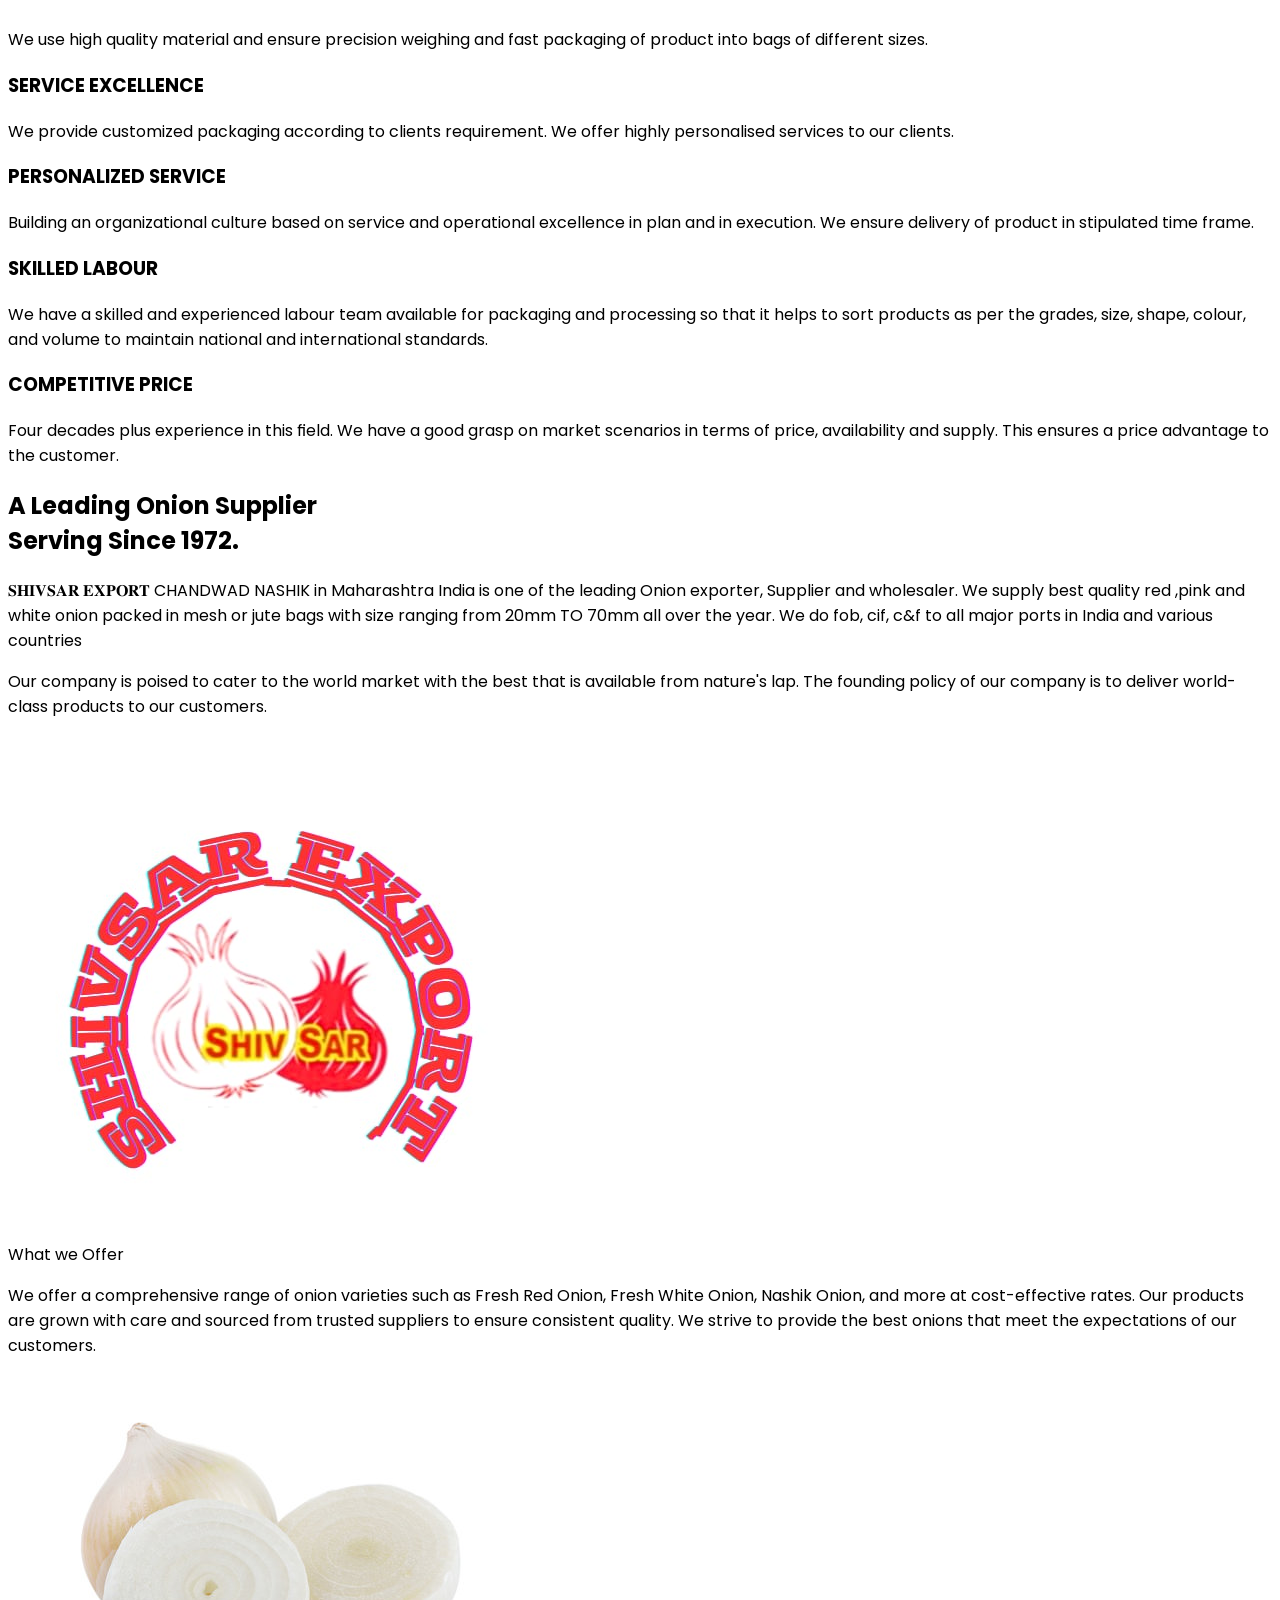
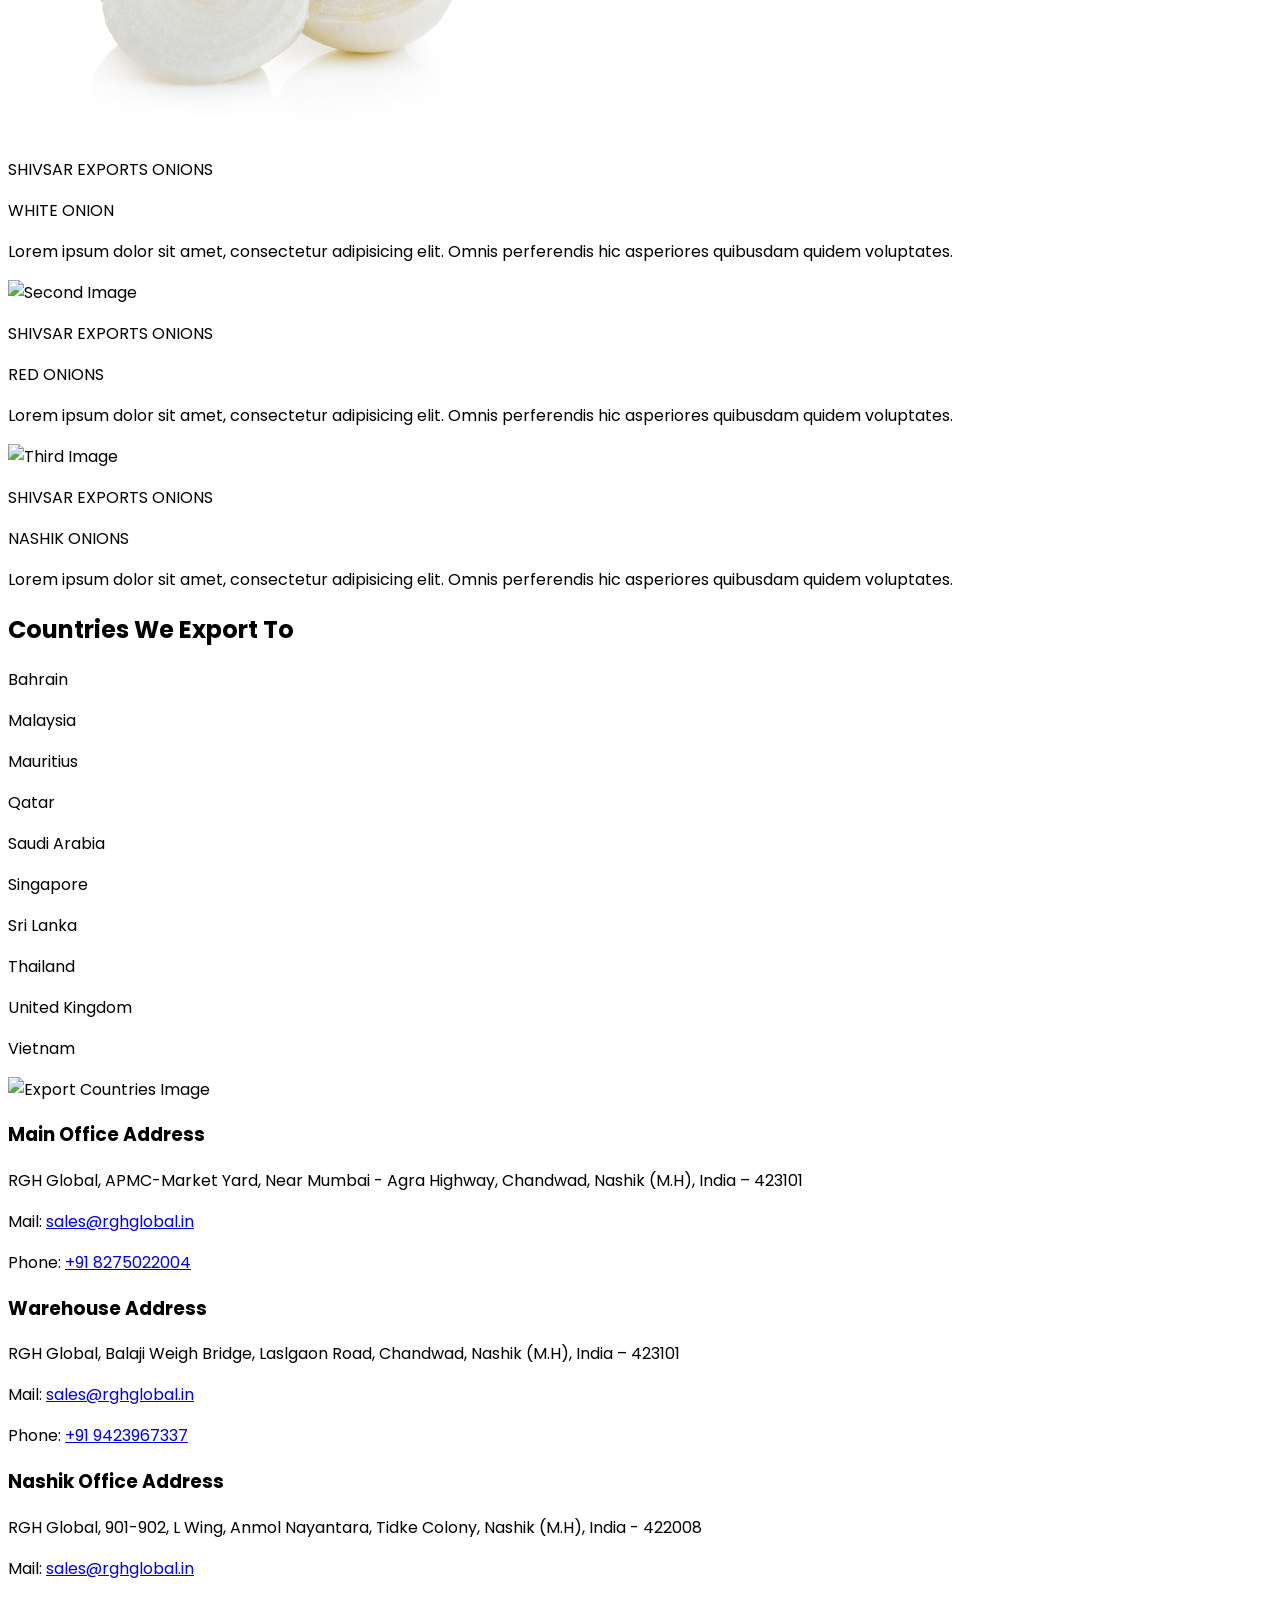
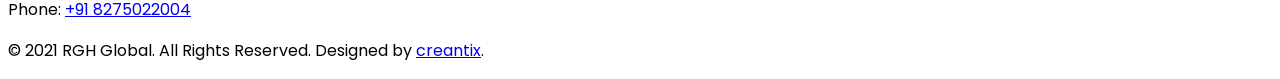
==== commit f227cf96: "..." ====
--- a/index.html
+++ b/index.html
@@ -178,10 +178,10 @@
 
       <!-- Menu (Visible on desktop and above, aligned to the left) -->
       <div class="flex items-center space-x-8 desktop-menu hidden md:flex w-full justify-start">
-        <a href="#" class="hover:text-gray-300">Home</a>
-        <a href="#" class="hover:text-gray-300">About Us</a>
-        <a href="#" class="hover:text-gray-300">Profile</a>
-        <a href="#" class="hover:text-gray-300">Contact Us</a>
+        <a href="/" class="hover:text-gray-300">Home</a>
+        <a href="/about.html" class="hover:text-gray-300">About Us</a>
+        <a href="/gallery.html" class="hover:text-gray-300">Gallery</a>
+        <a href="http://localhost/shivsare-exports/contact.html" class="hover:text-gray-300">Contact Us</a>
       </div>
 
       <!-- Mobile Menu Icon (Visible on small screens, aligned right) -->
@@ -224,9 +224,8 @@
       <div class="slide ">
         <img src="https://images.mid-day.com/images/images/2023/aug/Onion-farmers_d.jpg" alt="Second Slide">
         <div class="slide-text absolute top-20 left-1/2 transform -translate-x-1/2">
-          <span class="text-6xl font-bold tracking-wider ">Fresh Onion Harvest</span><br>
-          <p class="text-xl tracking-tight mt-3">Our onions are handpicked and sourced directly from the farms to ensure
-            the best quality and taste.</p>
+          <span class="text-6xl font-bold tracking-wider">Who We Are</span><br>
+          <p class="text-xl tracking-tight mt-3">We are passionate about providing the freshest, most flavorful onions, grown with care and dedication. Our mission is to deliver farm-to-table quality every day.</p>
         </div>
       </div>
 
@@ -235,9 +234,8 @@
           src="https://images.hindustantimes.com/img/2021/10/27/1600x900/21a778f8-375a-11ec-9d3e-4258c07eb2f2_1635365625305.jpg"
           alt="Third Slide">
         <div class="slide-text absolute top-20 left-1/2 transform -translate-x-1/2">
-          <span class="text-6xl font-bold tracking-wider ">Fresh Onion Harvest</span><br>
-          <p class="text-xl tracking-tight mt-3">Our onions are handpicked and sourced directly from the farms to ensure
-            the best quality and taste.</p>
+          <span class="text-6xl font-bold tracking-wider ">24/7 open </span><br>
+          <p class="text-xl tracking-tight mt-3">We believe in sustainable farming practices.</p>
         </div>
       </div>
     </div>
@@ -382,44 +380,83 @@
   </section>  
   <!-- leading suppliers ends here  -->
 
-  <!-- Images section -->
-  <div class="w-full bg-white py-4">
-    <div class="mx-auto max-w-7xl px-6 lg:px-8 pt-8">
-        <div class="mx-auto max-w-2xl text-center">
-            <h2 class="text-3xl font-bold tracking-tight sm:text-4xl">From The Blog</h2>
-            <p class="mt-2 text-lg leading-8 ">
-                Dive into the latest in technology with our insightful blog posts.
-            </p>
-        </div>
-        <div class="mx-auto mt-8 grid max-w-2xl auto-rows-fr grid-cols-1 gap-8 sm:mt-12 lg:mx-0 lg:max-w-none lg:grid-cols-3">
-            <!-- First blog post -->
-            <article class="relative isolate flex flex-col justify-end overflow-hidden rounded-lg bg-gray-900 dark:bg-gray-700 px-8 py-8 pb-8 pt-80 sm:pt-48 lg:pt-80">
-                <img src="./onions_imgs/img_1.jpeg" alt="Onions" class="absolute inset-0 -z-10 h-full w-full object-cover">
-                <div class="absolute inset-0 -z-10 bg-gradient-to-t from-gray-900 via-gray-900/40"></div>
-                <h3 class="mt-3 text-lg font-semibold leading-6 text-center">
-                    <a href="#"><span class="absolute inset-0 text-white"></span>Benefits of Organic Onions</a>
-                </h3>
-            </article>
-            <!-- Second blog post -->
-            <article class="relative isolate flex flex-col justify-end overflow-hidden rounded-2xl bg-gray-900 dark:bg-gray-700 px-8 py-8 pb-8 pt-80 sm:pt-48 lg:pt-80">
-                <img src="onions_imgs/img_2.jpeg" alt="Onions" class="absolute inset-0 -z-10 h-full w-full object-cover">
-                <div class="absolute inset-0 -z-10 bg-gradient-to-t from-gray-900 via-gray-900/40"></div>
-                <h3 class="mt-3 text-lg font-semibold leading-6 text-white text-center">
-                    <a href="#"><span class="absolute inset-0"></span>How to Store Onions Properly</a>
-                </h3>
-            </article>
-            <!-- Third blog post -->
-            <article class="relative isolate flex flex-col justify-end overflow-hidden rounded-2xl bg-gray-900 dark:bg-gray-700 px-8 py-8 pb-8 pt-80 sm:pt-48 lg:pt-80">
-                <img src="./onions_imgs/img_3.jpeg" alt="Onions" class="absolute inset-0 -z-10 h-full w-full object-cover">
-                <div class="absolute inset-0 -z-10 bg-gradient-to-t from-gray-900 via-gray-900/40"></div>
-                <h3 class="mt-3 text-lg font-semibold leading-6 text-white text-center">
-                    <a href="#"><span class="absolute inset-0"></span>Onions: A Staple in Every Kitchen</a>
-                </h3>
-            </article>
-        </div>
-    </div>
-</div>
-<!-- Imagese section ends  -->
+  <!-- What We Offer Section -->
+  <div class="container mx-auto p-12">
+    <div class="text-center text-4xl font-bold text-black mb-8 leading-tight">What we <span class="text-orange-400">Offer</span> </div>
+    <p class="tracking-tight text-black text-center text-lg mb-8">We offer a comprehensive range of onion varieties such as Fresh Red Onion, Fresh White Onion, Nashik Onion, and more at cost-effective rates. Our products are grown with care and sourced from trusted suppliers to ensure consistent quality. We strive to provide the best onions that meet the expectations of our customers.</p>
+    <div class="grid grid-cols-1 sm:grid-cols-2 lg:grid-cols-3 gap-6">
+      <!-- First Card -->
+      <div class="group relative block bg-black rounded-lg overflow-hidden shadow-lg hover:shadow-xl transition-all">
+        <img
+          alt=""
+          src="./onions_imgs/white_onion_1.jpeg"
+          class="absolute inset-0 h-full w-full object-cover opacity-75 transition-opacity group-hover:opacity-50"
+        />
+  
+        <div class="relative p-6">
+          <p class="text-sm font-medium uppercase tracking-widest text-pink-500">SHIVSAR EXPORTS ONIONS</p>
+          <p class="text-xl font-bold text-white sm:text-2xl">WHITE ONION</p>
+  
+          <div class="mt-12 sm:mt-16 lg:mt-24">
+            <div class="translate-y-8 transform opacity-0 transition-all group-hover:translate-y-0 group-hover:opacity-100">
+              <p class="text-sm text-white">
+                Lorem ipsum dolor sit amet, consectetur adipisicing elit. Omnis perferendis hic asperiores
+                quibusdam quidem voluptates.
+              </p>
+            </div>
+          </div>
+        </div>
+      </div>
+  
+      <!-- Second Card -->
+      <div class="group relative block bg-black rounded-lg overflow-hidden shadow-lg hover:shadow-xl transition-all">
+        <img
+          alt="Second Image"
+          src="https://www.innovativehomecare.com/wp-content/uploads/2020/09/benefits-of-onions-1536x1239.jpg"
+          class="absolute inset-0 h-full w-full object-cover opacity-75 transition-opacity group-hover:opacity-50"
+        />
+  
+        <div class="relative p-6">
+          <p class="text-sm font-medium uppercase tracking-widest text-pink-500">SHIVSAR EXPORTS ONIONS</p>
+          <p class="text-xl font-bold text-white sm:text-2xl">RED ONIONS</p>
+  
+          <div class="mt-12 sm:mt-16 lg:mt-24">
+            <div class="translate-y-8 transform opacity-0 transition-all group-hover:translate-y-0 group-hover:opacity-100">
+              <p class="text-sm text-white">
+                Lorem ipsum dolor sit amet, consectetur adipisicing elit. Omnis perferendis hic asperiores
+                quibusdam quidem voluptates.
+              </p>
+            </div>
+          </div>
+        </div>
+      </div>
+  
+      <!-- Third Card -->
+      <div class="group relative block bg-black rounded-lg overflow-hidden shadow-lg hover:shadow-xl transition-all">
+        <img
+          alt="Third Image"
+          src="https://th.bing.com/th/id/OIP.7D6llNfyQwmiClaVKxBzSAHaJ4?rs=1&pid=ImgDetMain"
+          class="absolute inset-0 h-full w-full object-cover opacity-75 transition-opacity group-hover:opacity-50"
+        />
+  
+        <div class="relative p-6">
+          <p class="text-sm font-medium uppercase tracking-widest text-pink-500">SHIVSAR EXPORTS ONIONS</p>
+          <p class="text-xl font-bold text-white sm:text-2xl">NASHIK ONIONS</p>
+  
+          <div class="mt-12 sm:mt-16 lg:mt-24">
+            <div class="translate-y-8 transform opacity-0 transition-all group-hover:translate-y-0 group-hover:opacity-100">
+              <p class="text-sm text-white">
+                Lorem ipsum dolor sit amet, consectetur adipisicing elit. Omnis perferendis hic asperiores
+                quibusdam quidem voluptates.
+              </p>
+            </div>
+          </div>
+        </div>
+      </div>
+    </div>
+  </div>
+  
+
 
   <!-- countries -->
   <section class="py-16 px-4">
@@ -525,8 +562,8 @@
   </footer>
 
   <!-- Footer ends here  -->
+  <!-- Script Tag -->
   <script src="script.js"></script>
-  <!-- Script Tag -->
   <script>
 
     const whyUsButton = document.getElementById('whyUsButton');
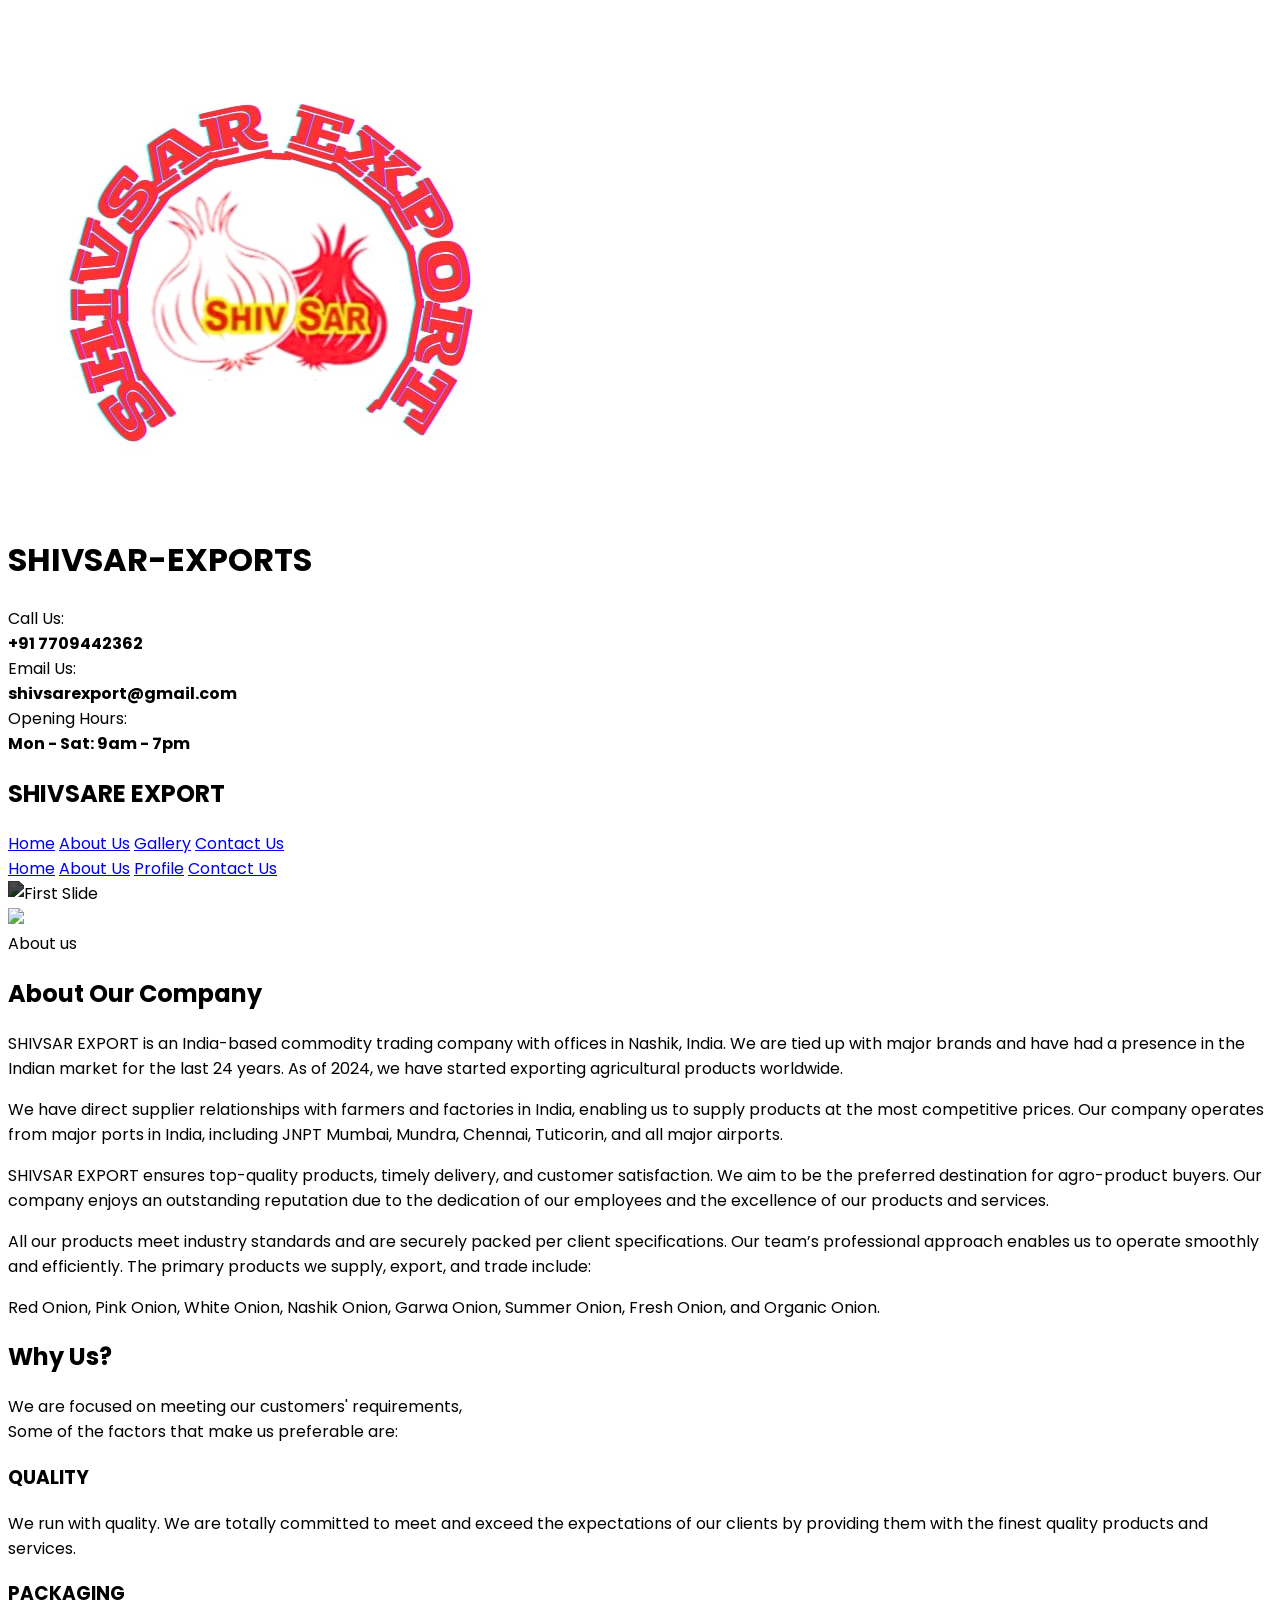
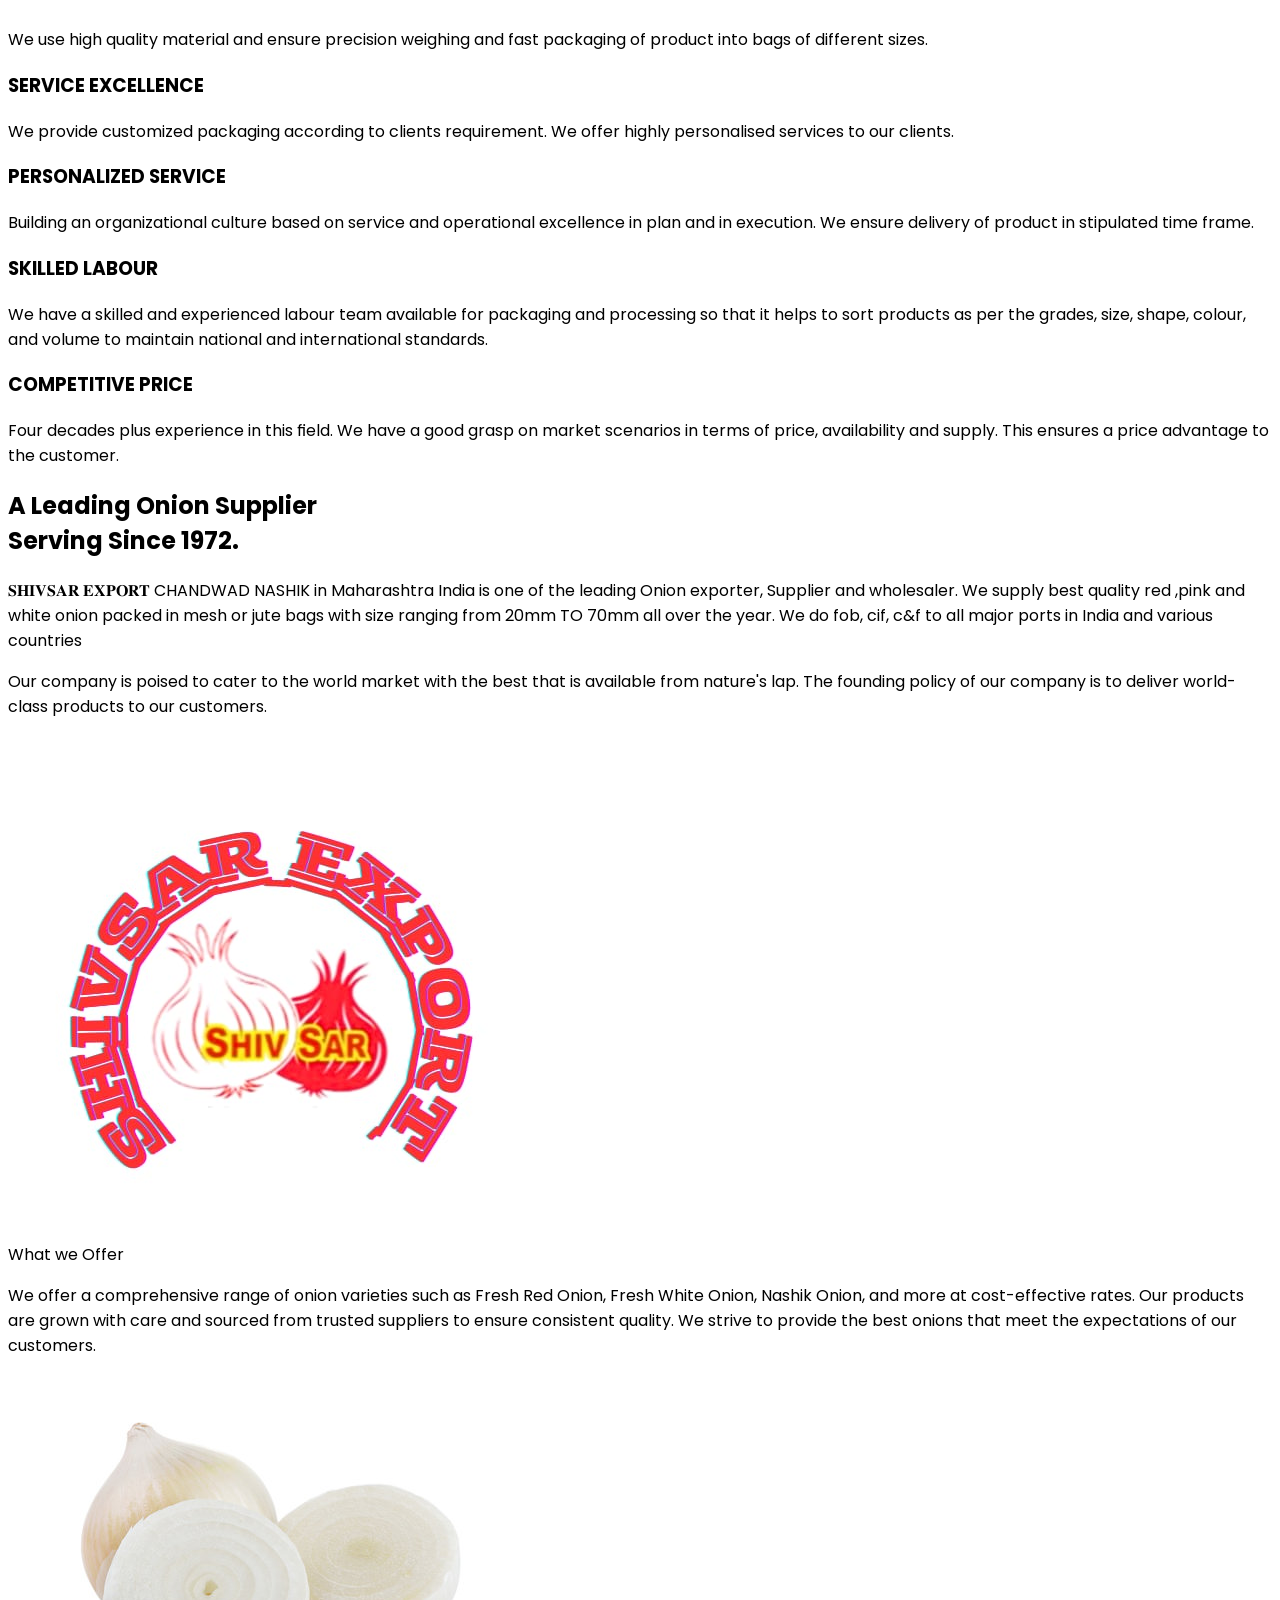
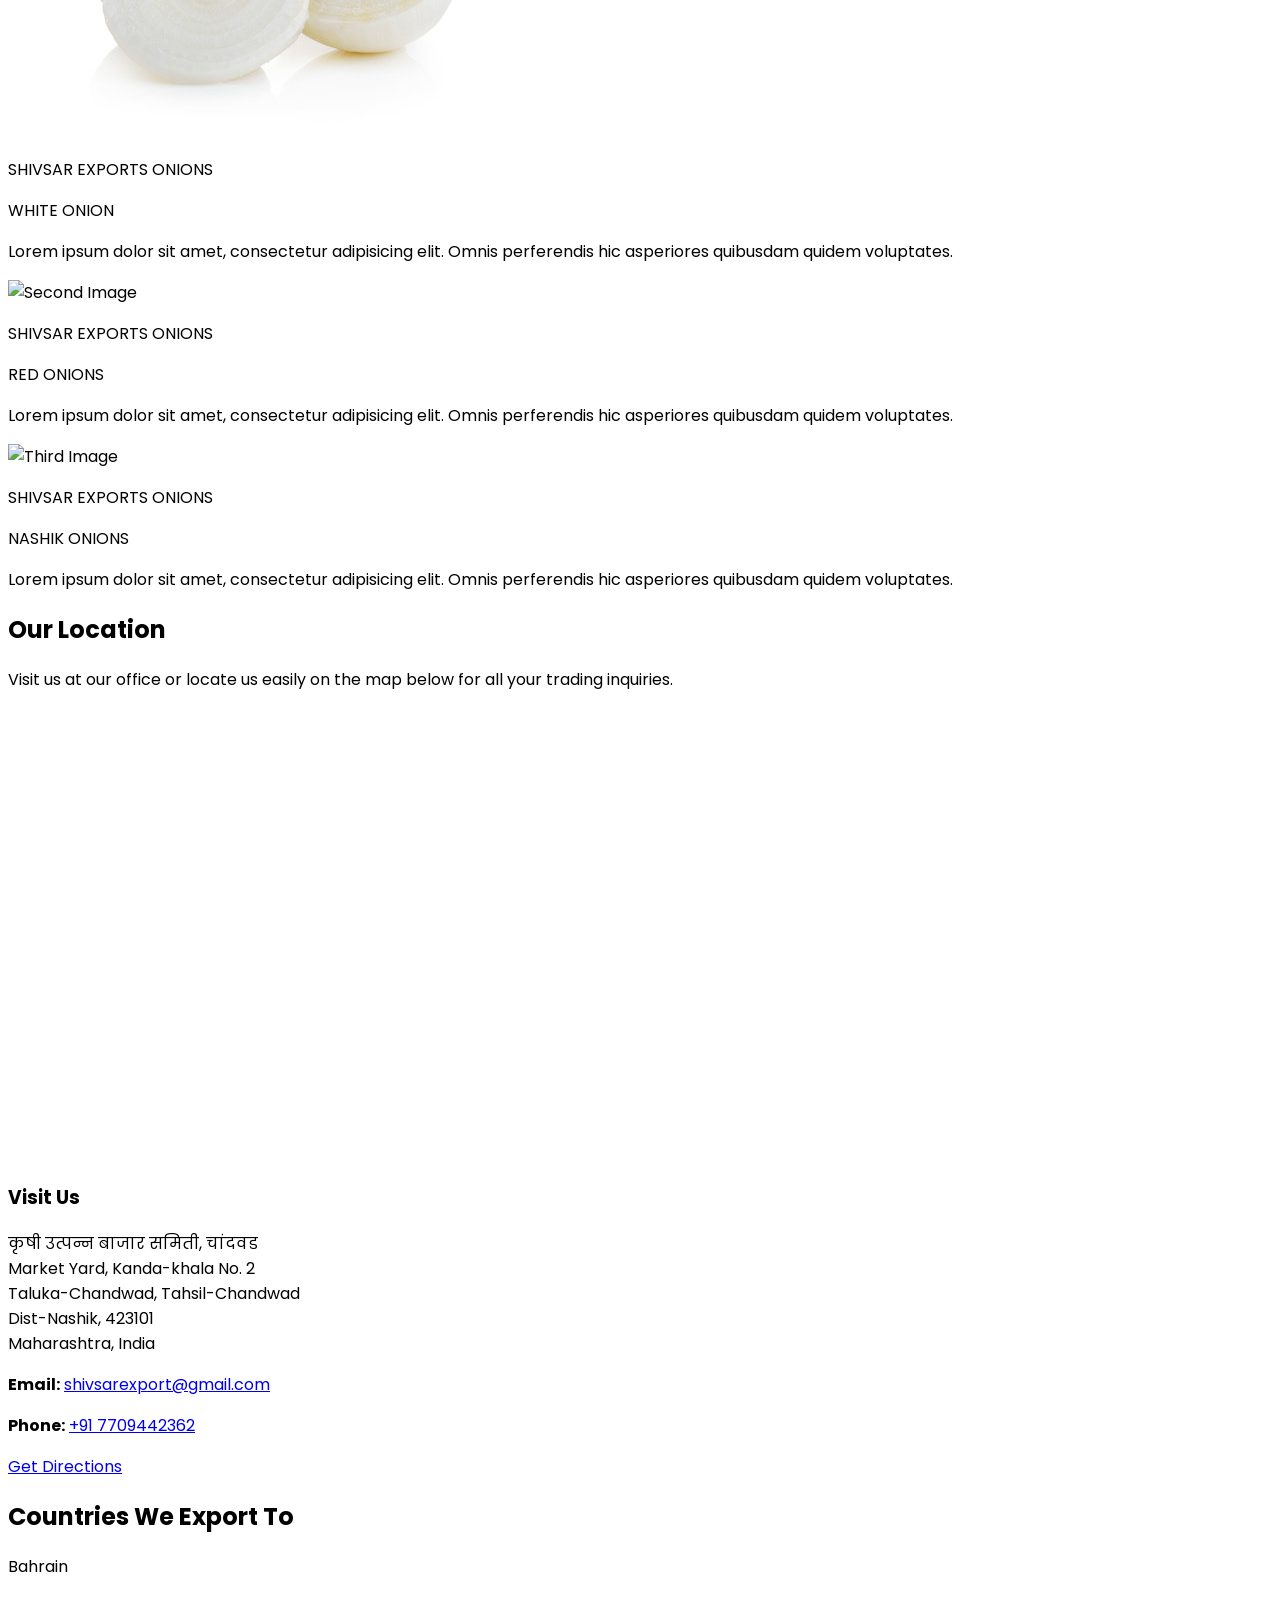
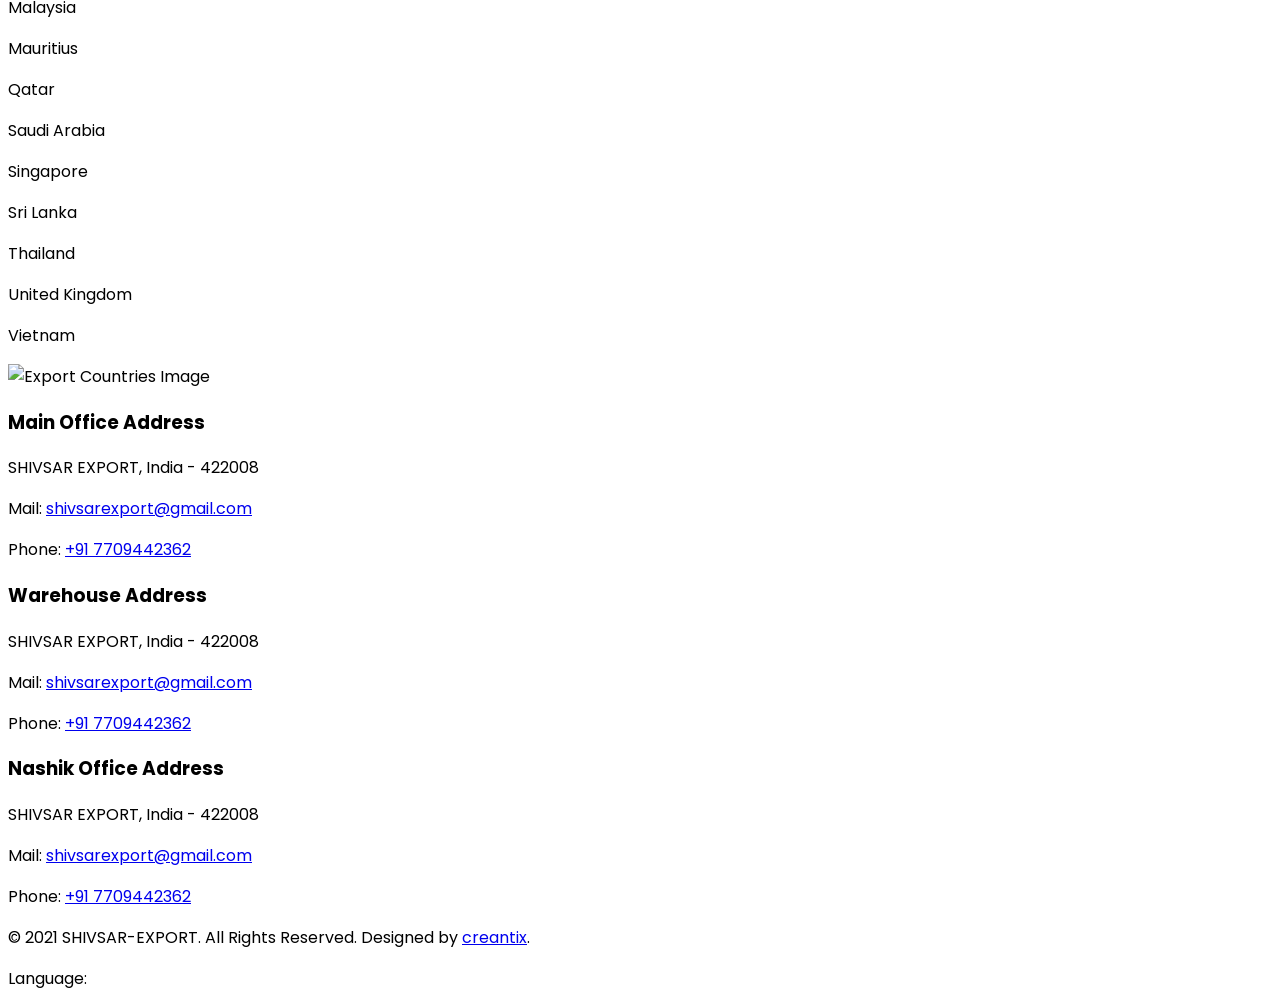
==== commit 9498e6a1: "removed location" ====
--- a/index.html
+++ b/index.html
@@ -77,6 +77,7 @@
       width: 100%;
       z-index: 50;
     }
+    
 
     @media (max-width: 768px) {
       .social-icons {
@@ -225,7 +226,7 @@
         <img src="https://images.mid-day.com/images/images/2023/aug/Onion-farmers_d.jpg" alt="Second Slide">
         <div class="slide-text absolute top-20 left-1/2 transform -translate-x-1/2">
           <span class="text-6xl font-bold tracking-wider">Who We Are</span><br>
-          <p class="text-xl tracking-tight mt-3">We are passionate about providing the freshest, most flavorful onions, grown with care and dedication. Our mission is to deliver farm-to-table quality every day.</p>
+          <p class="text-xl tracking-tight mt-3">We are passionate about providing most flavorful onions.</p>
         </div>
       </div>
 
@@ -234,8 +235,8 @@
           src="https://images.hindustantimes.com/img/2021/10/27/1600x900/21a778f8-375a-11ec-9d3e-4258c07eb2f2_1635365625305.jpg"
           alt="Third Slide">
         <div class="slide-text absolute top-20 left-1/2 transform -translate-x-1/2">
-          <span class="text-6xl font-bold tracking-wider ">24/7 open </span><br>
-          <p class="text-xl tracking-tight mt-3">We believe in sustainable farming practices.</p>
+          <span class="text-6xl font-bold tracking-wider ">24/7 Open </span><br>
+          <p class="text-xl tracking-tight mt-3">We believe in sustainable farming practices. Our goal is to grow high-quality onions.</p>
         </div>
       </div>
     </div>
@@ -455,6 +456,67 @@
       </div>
     </div>
   </div>
+
+
+  <!-- Location Section -->
+<section class="bg-white py-16 px-6">
+  <div class="container mx-auto px-6">
+    <!-- Section Header -->
+    <div class="text-center">
+      <h2 class="text-4xl font-bold text-orange-500 uppercase mb-4">Our Location</h2>
+      <p class="text-gray-600 text-lg">
+        Visit us at our office or locate us easily on the map below for all your trading inquiries.
+      </p>
+    </div>
+
+    <!-- Map and Address -->
+    <div class="grid grid-cols-1 md:grid-cols-2 gap-8 mt-12 items-center">
+      <!-- Map -->
+      <div class="overflow-hidden rounded-xl shadow-lg">
+<iframe 
+  src="https://www.google.com/maps/embed?pb=!1m14!1m8!1m3!1d7854.586121519564!2d74.2361591!3d20.329692159049387!3m2!1i1024!2i768!4f13.1!3m3!1m2!1s0x3bdc2b57d6335a01%3A0xbca84f8de2d2c20d!2z4KSV4KWD4KS34KWAIOCkieCkpOCljeCkquCkqOCljeCkqCDgpKzgpL7gpJzgpL7gpLAg4KS44KSu4KS_4KSk4KS_IOCkmuCkvuCkgeCkpuCkteCkoQ!5e0!3m2!1smr!2sin!4v1737785030959!5m2!1smr!2sin"
+  width="600" 
+  height="450" 
+  style="border:0;" 
+  allowfullscreen="" 
+  loading="lazy" 
+  referrerpolicy="no-referrer-when-downgrade">
+</iframe>
+
+      </div>
+
+      <!-- Address -->
+      <div>
+        <h3 class="text-3xl font-semibold text-gray-800">Visit Us</h3>
+        <p class="text-gray-600 mt-4 px-2 text-lg leading-relaxed">
+          कृषी उत्पन्न बाजार समिती, चांदवड <br>
+          Market Yard, Kanda-khala No. 2 <br>
+          Taluka-Chandwad, Tahsil-Chandwad <br>
+          Dist-Nashik, 423101 <br>
+          Maharashtra, India
+        </p>
+        <p class="text-gray-600 mt-6">
+          <strong>Email:</strong>
+          <a href="mailto:shivsarexport@gmail.com" class="text-orange-500 hover:underline">
+            shivsarexport@gmail.com
+          </a>
+        </p>
+        <p class="text-gray-600 mt-4">
+          <strong>Phone:</strong>
+          <a href="tel:+917709442362" class="text-orange-500 hover:underline">
+            +91 7709442362
+          </a>
+        </p>
+        <a
+          href="https://www.google.com/maps/place/%E0%A4%95%E0%A5%83%E0%A4%B7%E0%A5%80+%E0%A4%89%E0%A4%A4%E0%A5%8D%E0%A4%AA%E0%A4%A8%E0%A5%8D%E0%A4%A8+%E0%A4%AC%E0%A4%BE%E0%A4%9C%E0%A4%BE%E0%A4%B0+%E0%A4%B8%E0%A4%AE%E0%A4%BF%E0%A4%A4%E0%A5%80+%E0%A4%9A%E0%A4%BE%E0%A4%81%E0%A4%A6%E0%A4%B5%E0%A4%A1/@18.5514,73.8219,16z/data=!4m6!3m5!1s0x3bdc2b57d6335a01:0xbca84f8de2d2c20d!8m2!3d20.3298087!4d74.2361591!16s%2Fg%2F11g3j5b_h2?entry=ttu&g_ep=EgoyMDI1MDEyMi4wIKXMDSoASAFQAw%3D%3D"
+          target="_blank"
+          class="inline-block mt-6 bg-orange-500 text-white px-8 py-3 rounded-lg text-lg font-medium hover:bg-orange-600 transition">
+          Get Directions
+        </a>
+      </div>
+    </div>
+  </div>
+</section>
   
 
 
@@ -514,52 +576,58 @@
   <!-- countries end  -->
   
   <!-- Footer Section -->
-  <footer class="bg-gray-800 text-white py-10">
-    <div class="container mx-auto grid grid-cols-1 md:grid-cols-3 gap-10 px-8 md:px-16">
-      <!-- Logo and Main Office -->
-      <div>
-        <h3 class="text-lg font-semibold mb-4">Main Office Address</h3>
-        <p class="text-sm">RGH Global, APMC-Market Yard, Near Mumbai - Agra Highway, Chandwad, Nashik (M.H), India –
-          423101</p>
-        <p class="text-sm mt-3">Mail: <a href="mailto:sales@rghglobal.in"
-            class="text-orange-400 hover:underline">sales@rghglobal.in</a></p>
-        <p class="text-sm">Phone: <a href="tel:+918275022004" class="text-orange-400 hover:underline">+91 8275022004</a>
-        </p>
-      </div>
-
-      <!-- Warehouse Address -->
-      <div>
-        <h3 class="text-lg font-semibold mb-4">Warehouse Address</h3>
-        <p class="text-sm">RGH Global, Balaji Weigh Bridge, Laslgaon Road, Chandwad, Nashik (M.H), India – 423101</p>
-        <p class="text-sm mt-3">Mail: <a href="mailto:sales@rghglobal.in"
-            class="text-orange-400 hover:underline">sales@rghglobal.in</a></p>
-        <p class="text-sm">Phone: <a href="tel:+919423967337" class="text-orange-400 hover:underline">+91 9423967337</a>
-        </p>
-      </div>
-
-      <!-- Nashik Office Address -->
-      <div>
-        <h3 class="text-lg font-semibold mb-4">Nashik Office Address</h3>
-        <p class="text-sm">RGH Global, 901-902, L Wing, Anmol Nayantara, Tidke Colony, Nashik (M.H), India - 422008</p>
-        <p class="text-sm mt-3">Mail: <a href="mailto:sales@rghglobal.in"
-            class="text-orange-400 hover:underline">sales@rghglobal.in</a></p>
-        <p class="text-sm">Phone: <a href="tel:+918275022004" class="text-orange-400 hover:underline">+91 8275022004</a>
-        </p>
-      </div>
+  <footer class="bg-gray-800 text-white py-6">
+    <div class="container mx-auto grid grid-cols-1 md:grid-cols-3 gap-8 px-8 md:px-16">
+        <!-- Logo and Main Office -->
+        <div>
+            <h3 class="text-lg font-semibold mb-4 text-orange-400">Main Office Address</h3>
+            <p class="text-sm">SHIVSAR EXPORT, India - 422008</p>
+            <p class="text-sm mt-3">Mail: <a href="mailto: shivsarexport@gmail.com" class="text-orange-400 hover:underline"> shivsarexport@gmail.com</a></p>
+            <p class="text-sm">Phone: <a href="tel:+917709442362" class="text-orange-400 hover:underline">+91 7709442362</a></p>
+        </div>
+
+        <!-- Warehouse Address -->
+        <div>
+            <h3 class="text-lg font-semibold mb-4 text-orange-400">Warehouse Address</h3>
+            <p class="text-sm">SHIVSAR EXPORT, India - 422008</p>
+            <p class="text-sm mt-3">Mail: <a href="mailto: shivsarexport@gmail.com" class="text-orange-400 hover:underline"> shivsarexport@gmail.com</a></p>
+            <p class="text-sm">Phone: <a href="tel:+917709442362" class="text-orange-400 hover:underline">+91 7709442362</a></p>
+        </div>
+
+        <!-- Nashik Office Address -->
+        <div>
+            <h3 class="text-lg font-semibold mb-4 text-orange-400">Nashik Office Address</h3>
+            <p class="text-sm">SHIVSAR EXPORT, India - 422008</p>
+            <p class="text-sm mt-3">Mail: <a href="mailto: shivsarexport@gmail.com" class="text-orange-400 hover:underline"> shivsarexport@gmail.com</a></p>
+            <p class="text-sm">Phone: <a href="tel:+917709442362" class="text-orange-400 hover:underline">+91 7709442362</a></p>
+        </div>
     </div>
     
-    <div class="border-t border-gray-700 mt-10 pt-5">
-      <div class="container mx-auto flex flex-col md:flex-row justify-between items-center px-8 md:px-16">
-        <p class="text-sm">© 2021 RGH Global. All Rights Reserved. Designed by <a href="https://creantix.com"
-            class="text-orange-400 hover:underline">creantix</a>.</p>
-        <div class="flex gap-4 mt-4 md:mt-0">
-          <a href="#" class="hover:text-orange-400"><i class="ri-facebook-circle-fill text-2xl"></i></a>
-          <a href="#" class="hover:text-orange-400"><i class="ri-twitter-fill text-2xl"></i></a>
-          <a href="#" class="hover:text-orange-400"><i class="ri-linkedin-box-fill text-2xl"></i></a>
-        </div>
-      </div>
-    </div>
-  </footer>
+    <div class="border-t border-gray-700 mt-6 pt-4">
+        <div class="container mx-auto flex flex-col md:flex-row justify-between items-center px-8 md:px-16">
+            <p class="text-sm">© 2021 SHIVSAR-EXPORT. All Rights Reserved. Designed by <a href="https://creantix.com" class="text-orange-400 hover:underline">creantix</a>.</p>
+
+            <!-- Language Dropdown -->
+            <div class="mt-4 md:mt-0 flex items-center">
+                <span class="text-sm text-gray-400 mr-4">Language:</span>
+                <div id="google_translate_element" class="inline-block"></div>
+            </div>
+        </div>
+    </div>
+</footer>
+
+<!-- Google Translate Script -->
+<script type="text/javascript">
+  function initializeGoogleTranslateElement() {
+    new google.translate.TranslateElement({
+      pageLanguage: 'en',
+      includedLanguages: 'en,ar,ms,si,bn,ne,th,my',
+      layout: google.translate.TranslateElement.InlineLayout.SIMPLE
+    }, 'google_translate_element');
+  }
+</script>
+<script type="text/javascript"
+  src="//translate.google.com/translate_a/element.js?cb=initializeGoogleTranslateElement"></script>
 
   <!-- Footer ends here  -->
   <!-- Script Tag -->
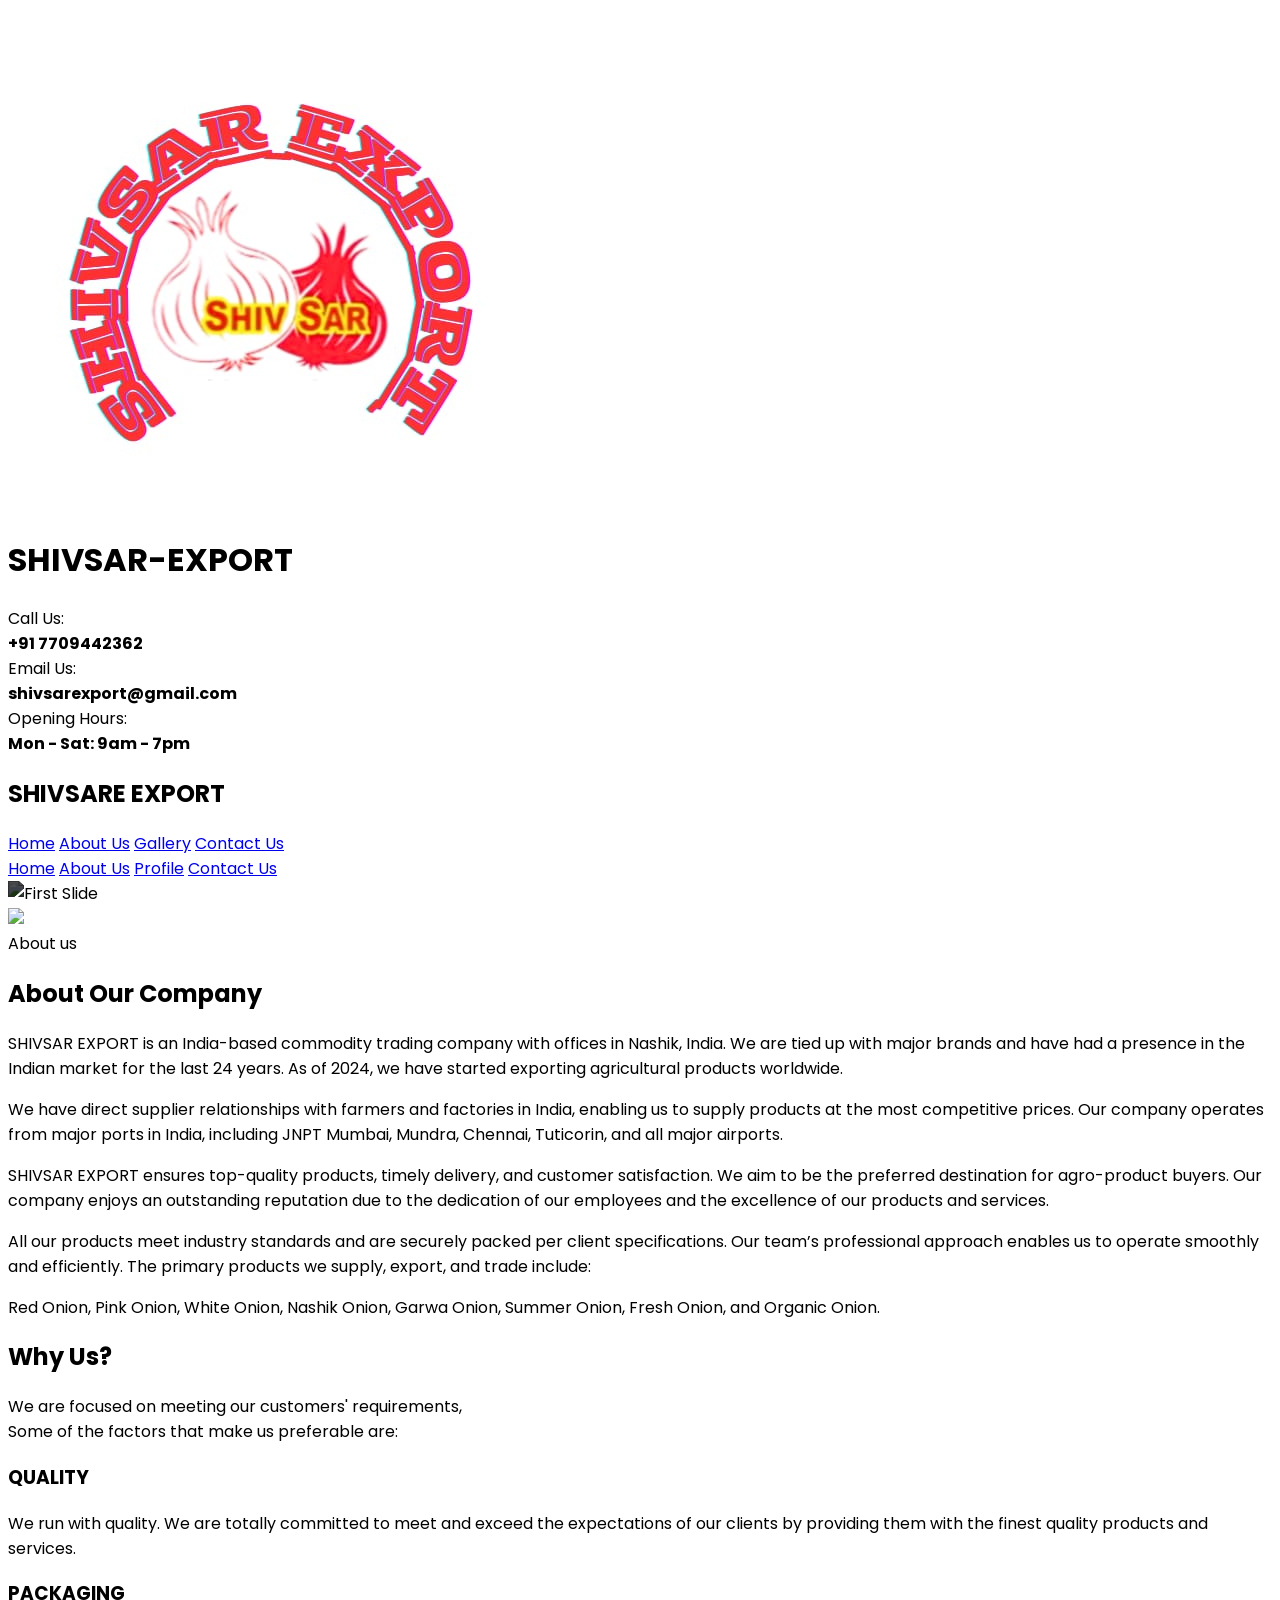
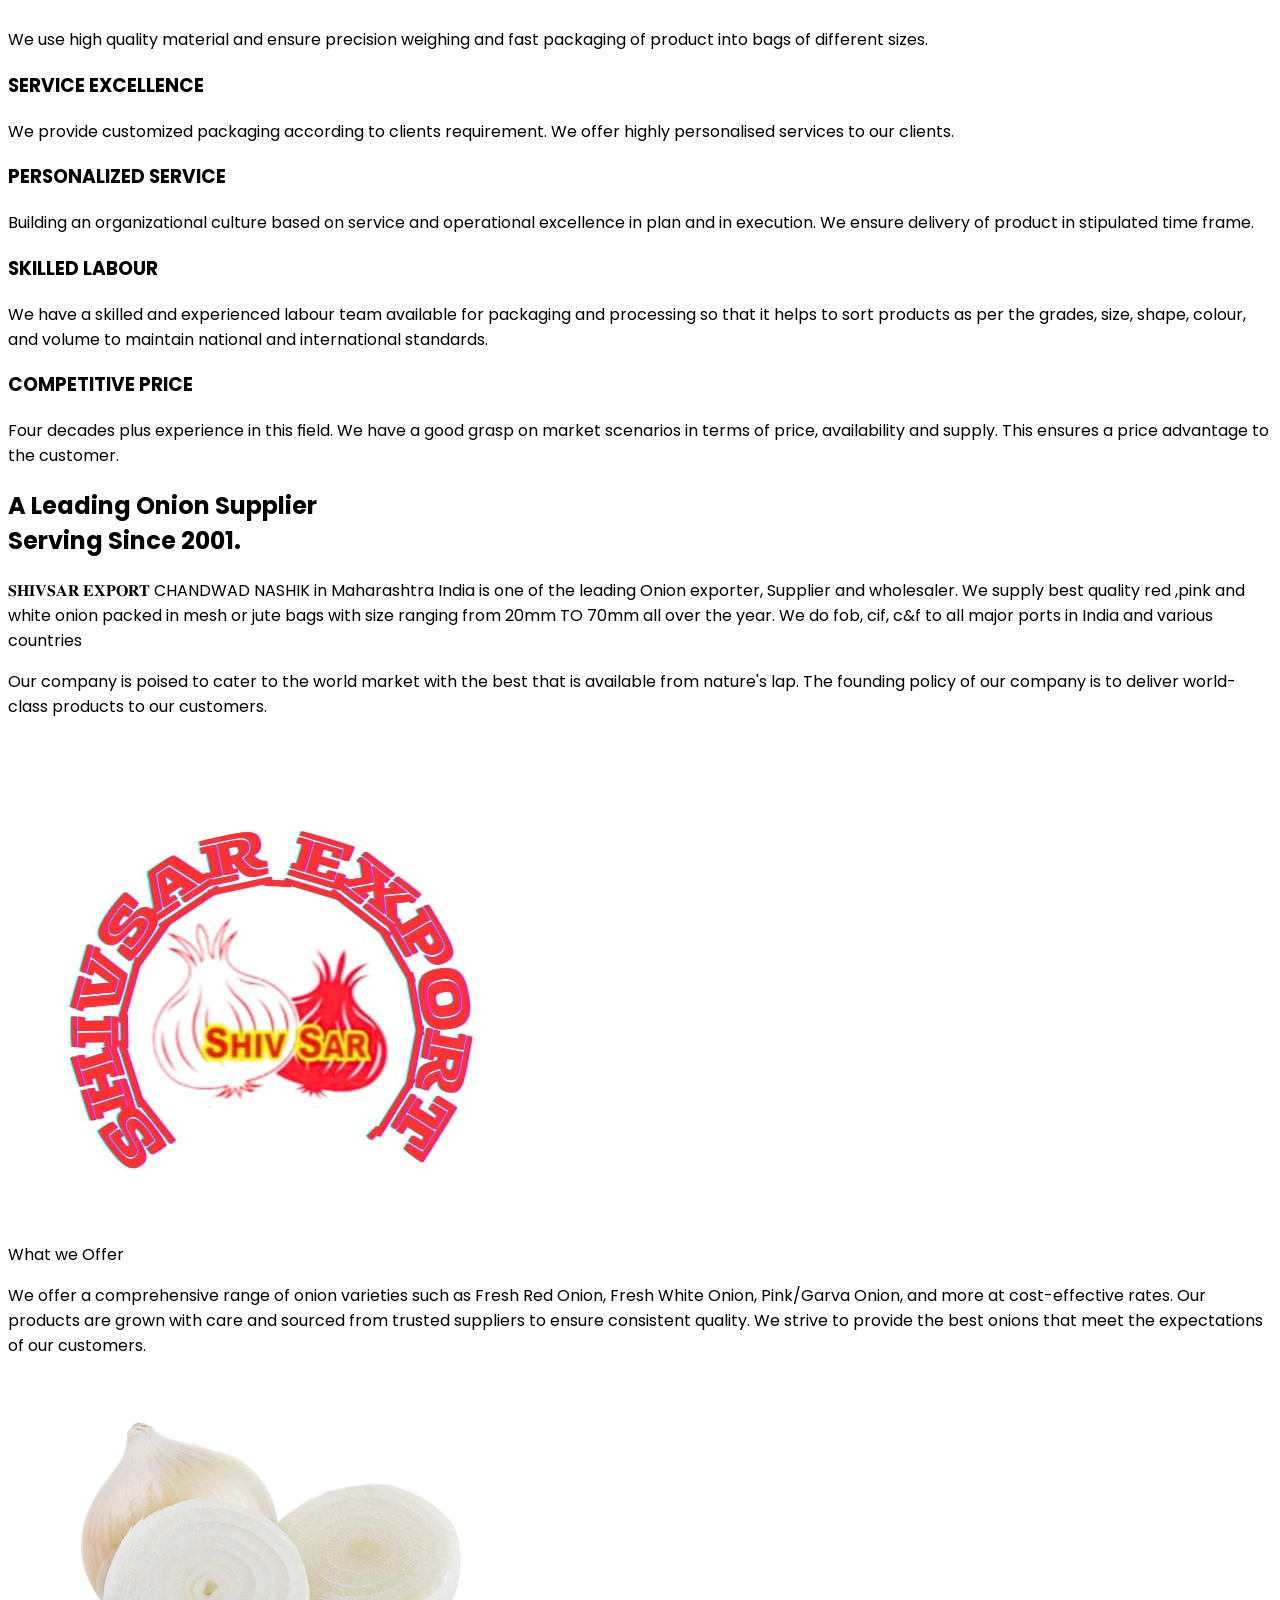
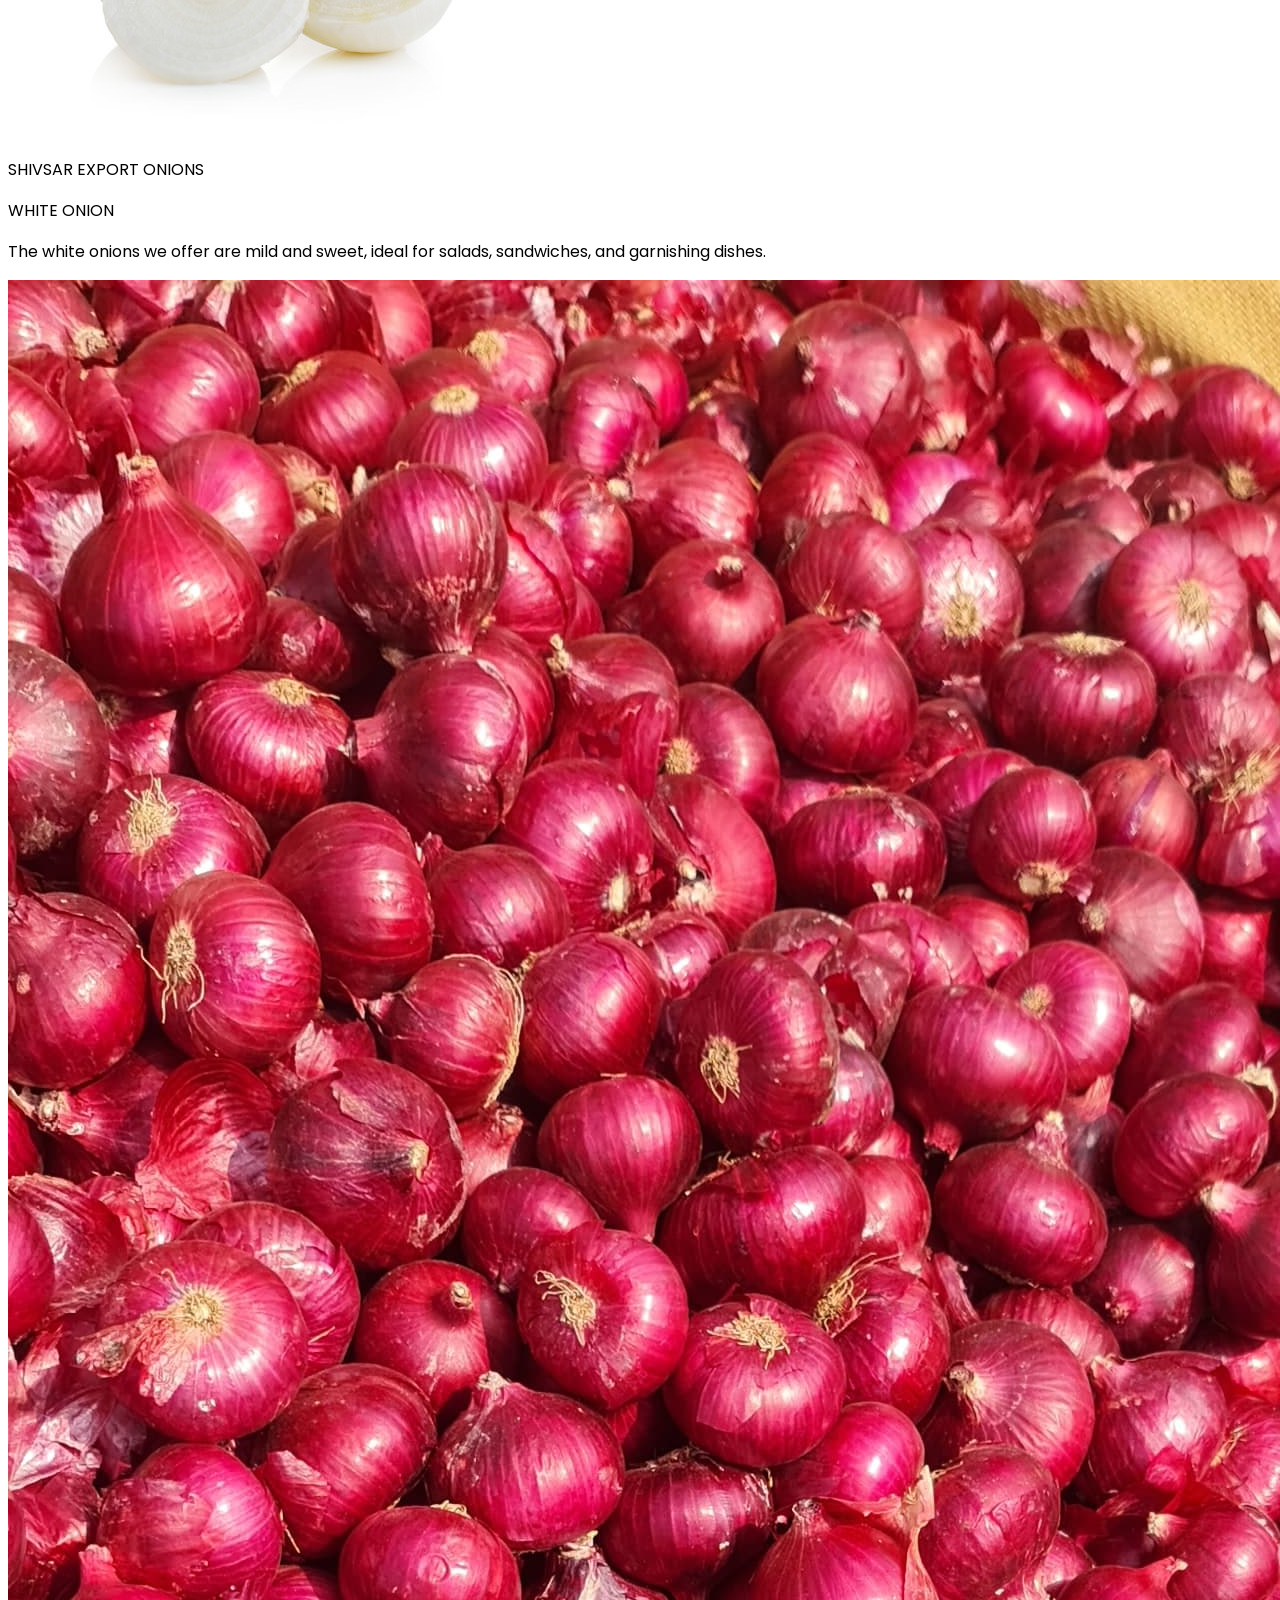
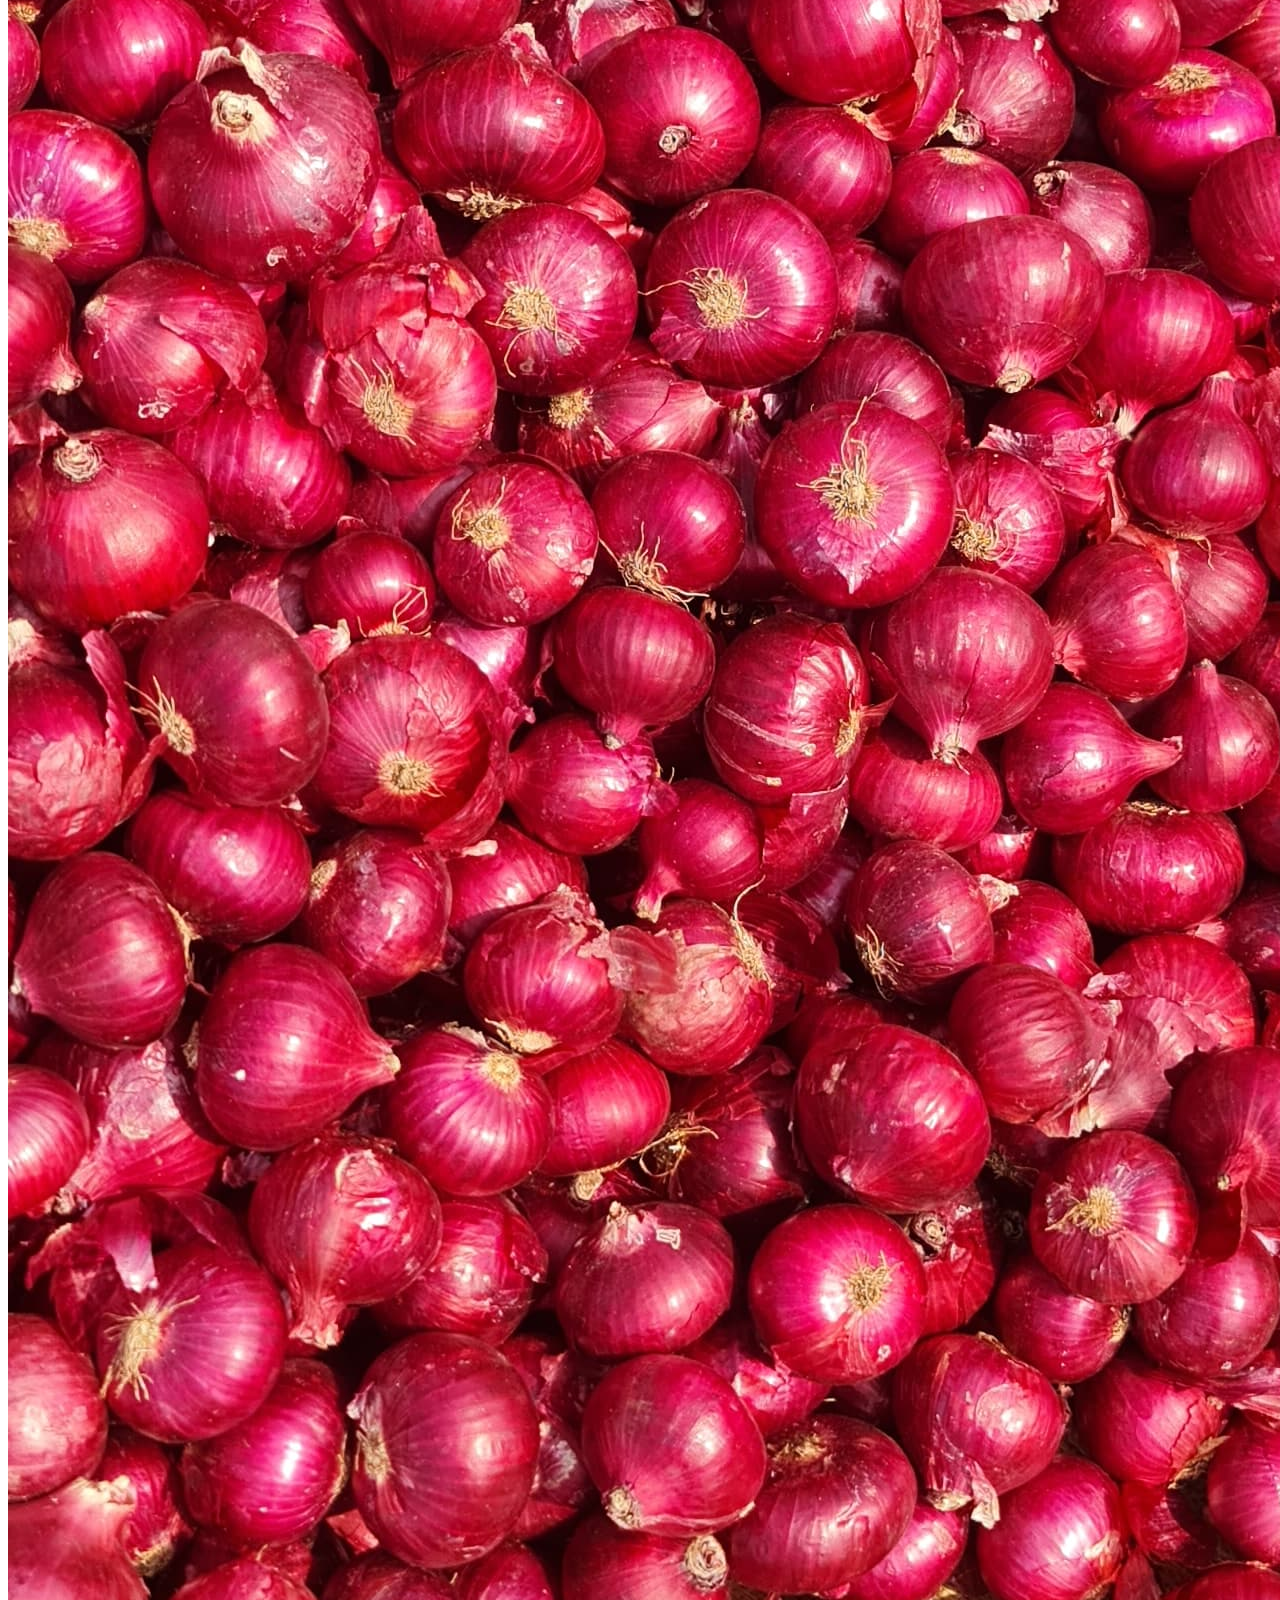
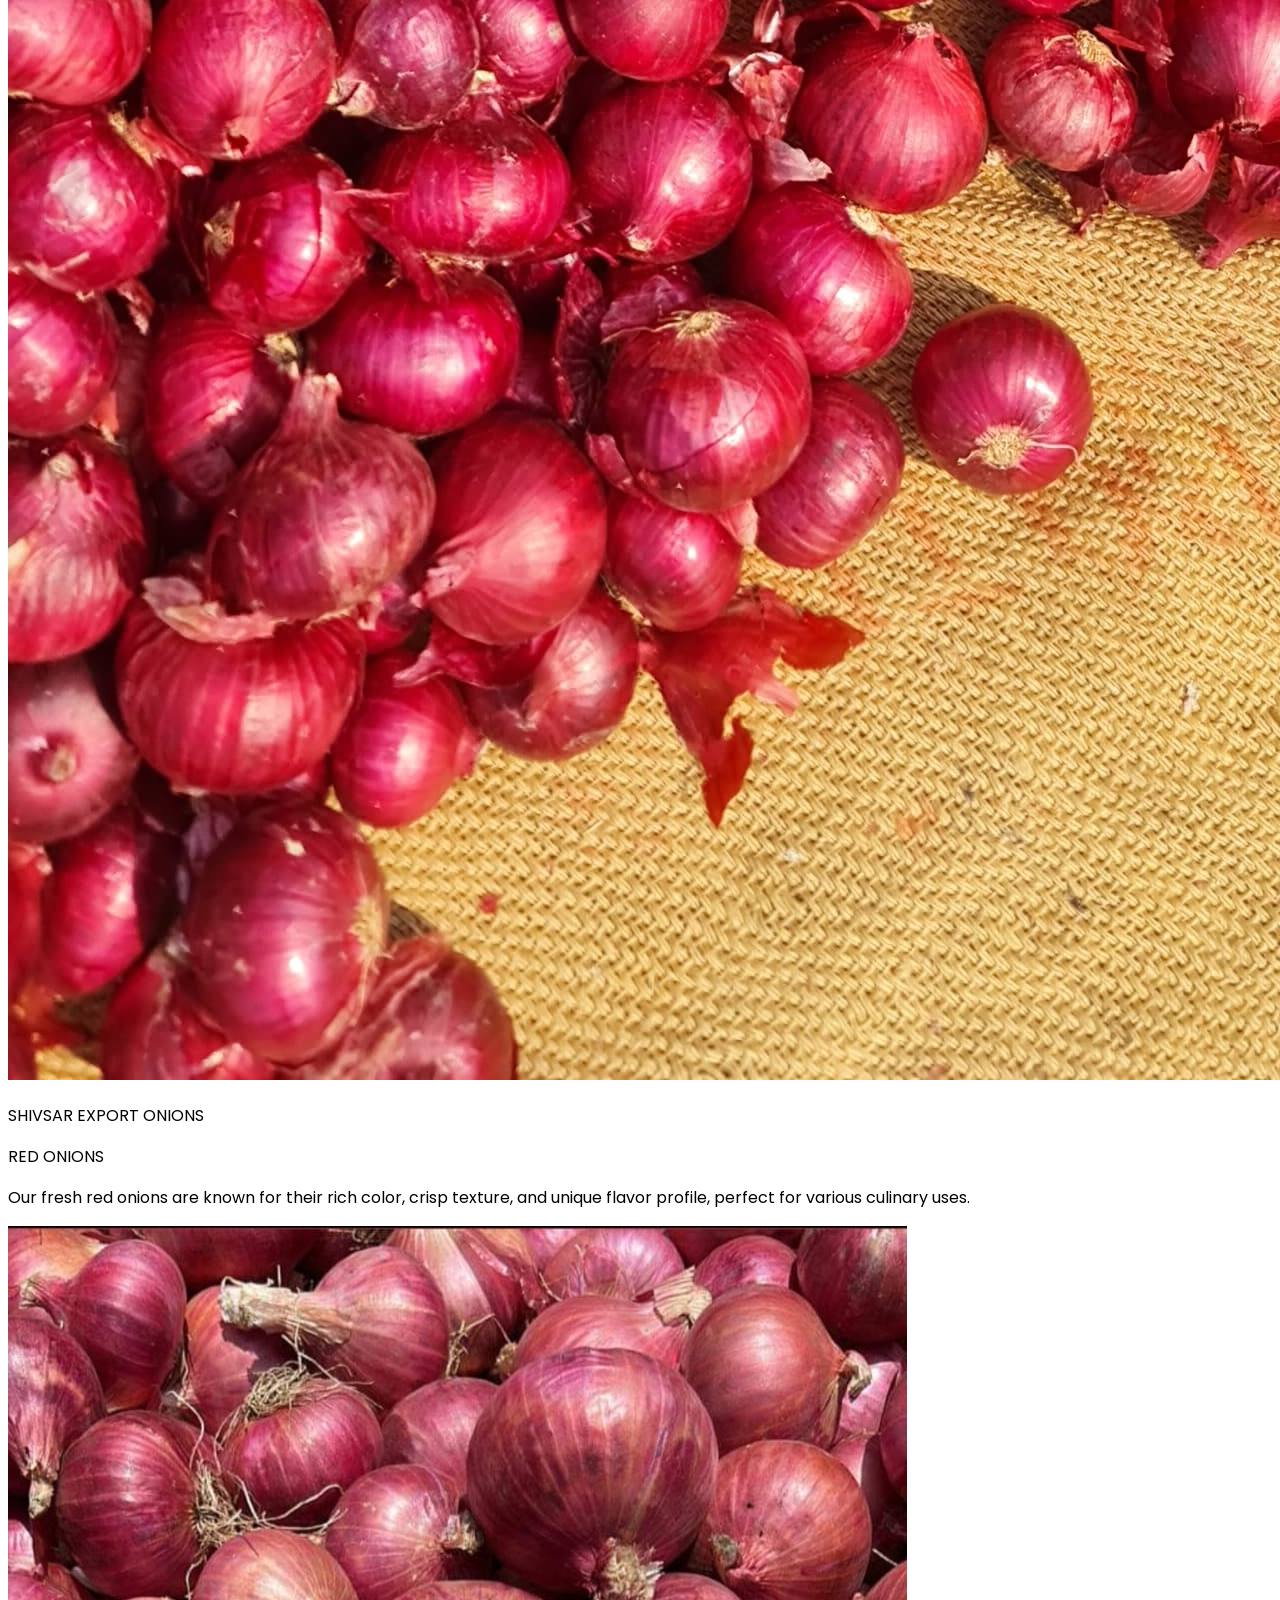
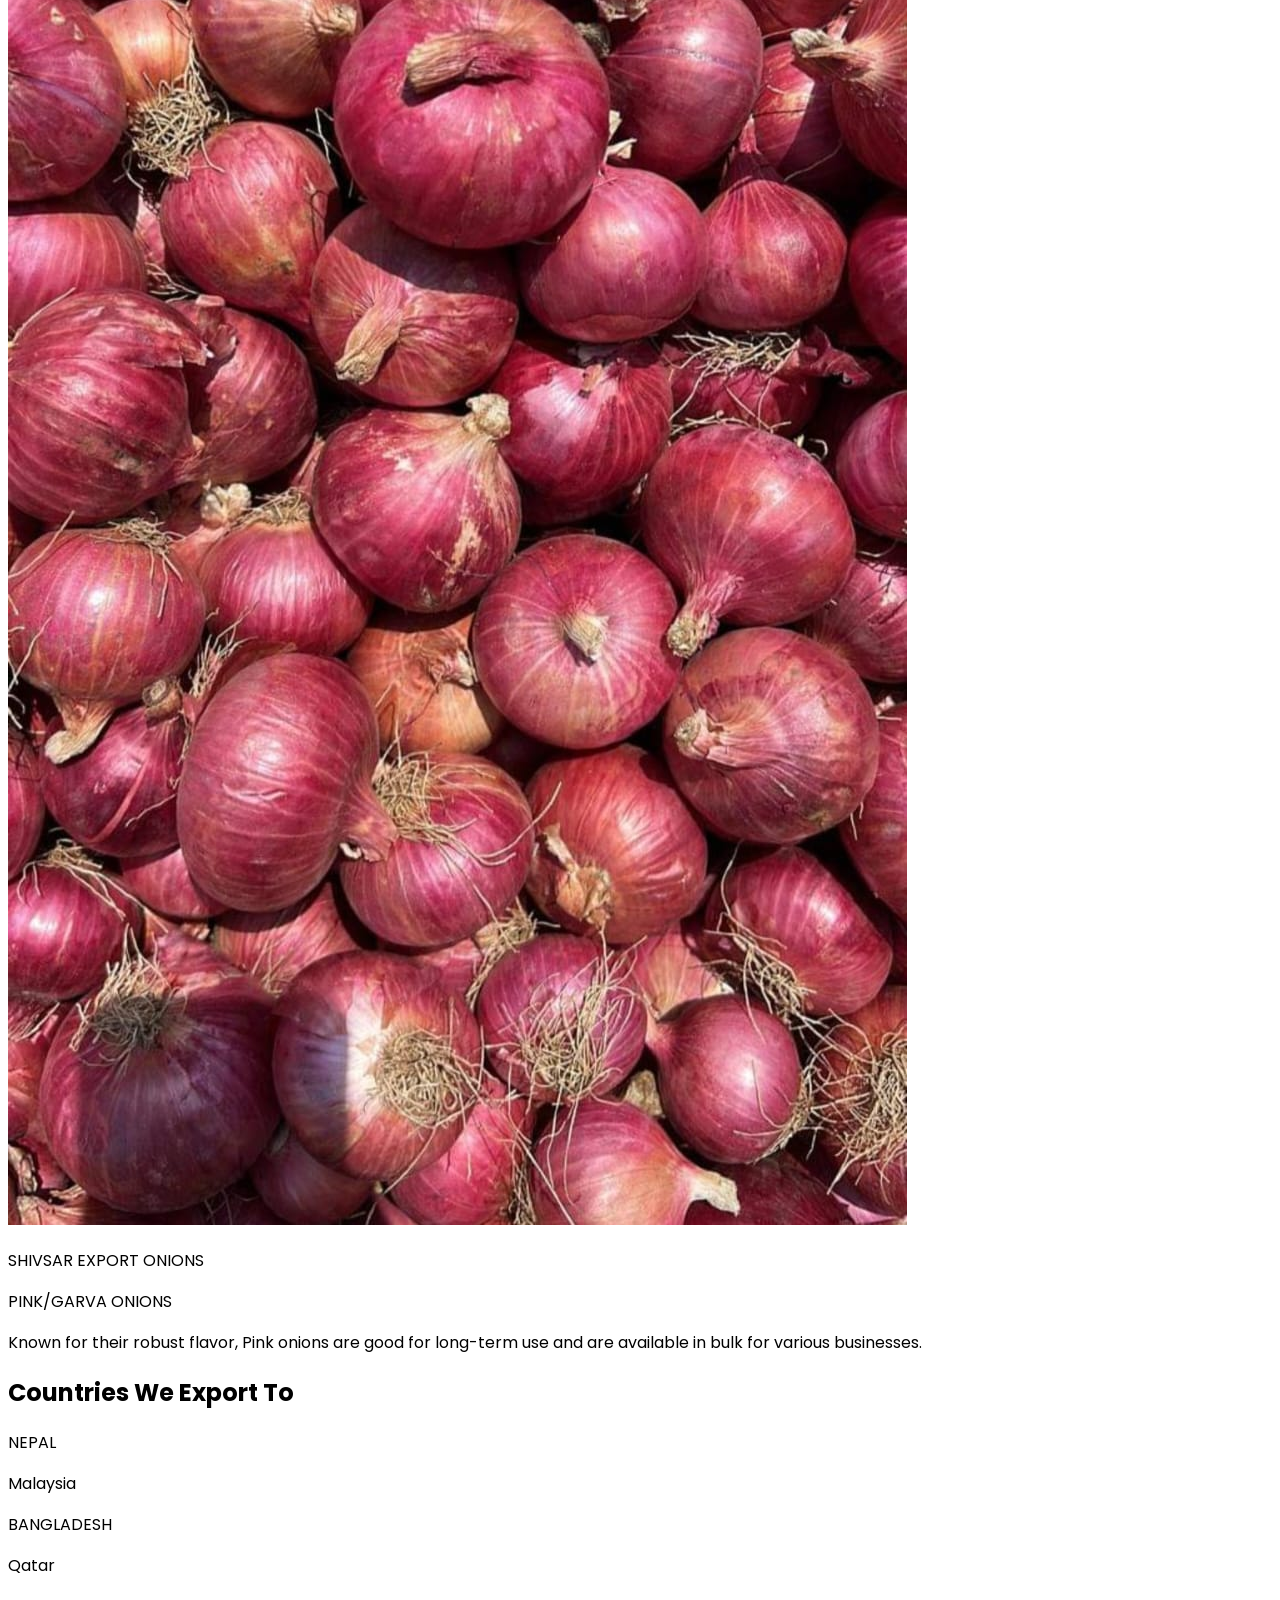
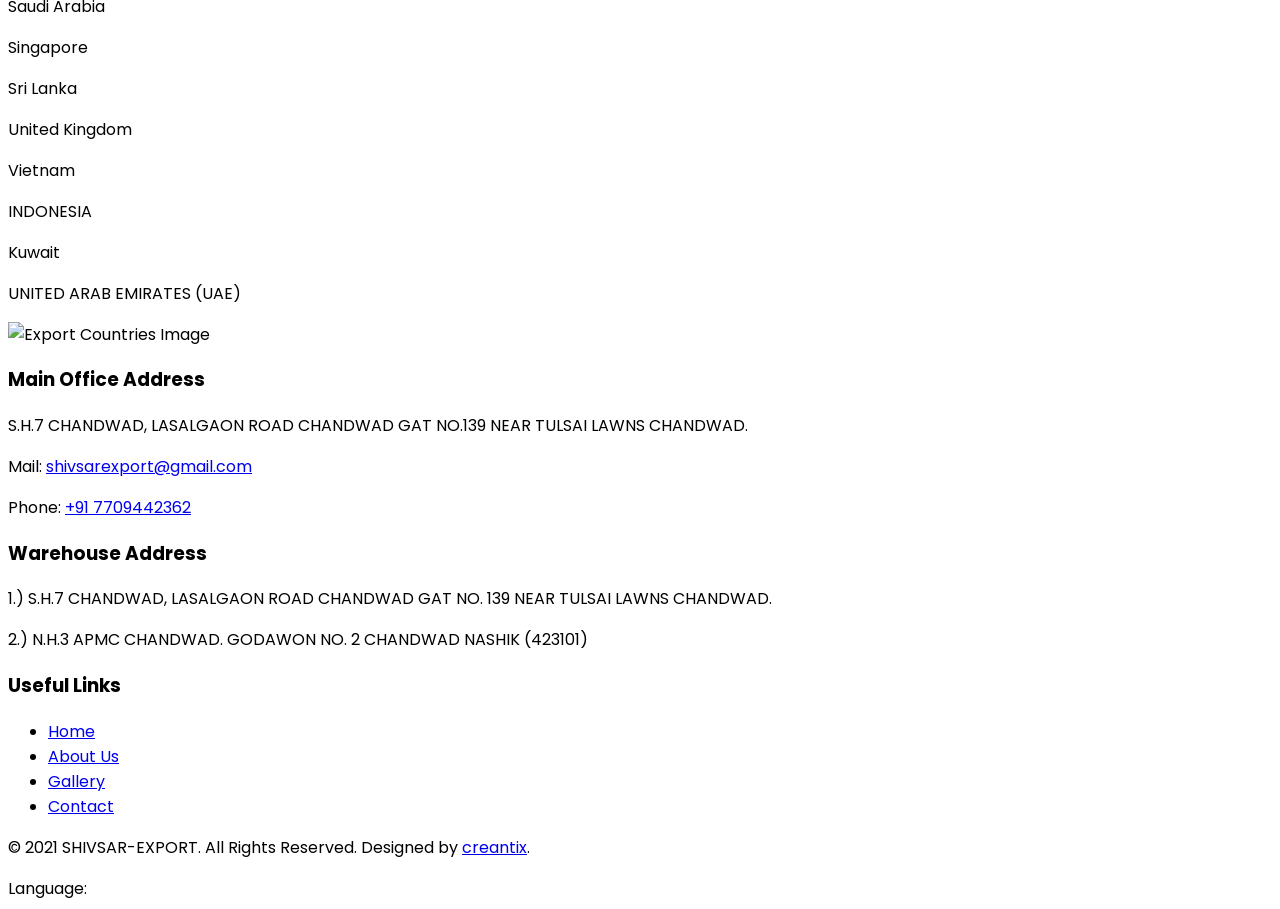
==== commit ec850e7a: "changed names according to client" ====
--- a/index.html
+++ b/index.html
@@ -8,136 +8,7 @@
   <script src="https://cdn.tailwindcss.com"></script>
   <link href="https://fonts.googleapis.com/css2?family=Poppins:wght@300;400;600&display=swap" rel="stylesheet">
   <link href="https://cdn.jsdelivr.net/npm/remixicon/fonts/remixicon.css" rel="stylesheet">
-  <style>
-    body {
-      font-family: 'Poppins', sans-serif;
-    }
-
-    .slider-container {
-      height: 100%;
-      position: relative;
-      overflow: hidden;
-    }
-
-    .slider {
-      display: flex;
-      transition: transform 1s ease-in-out;
-    }
-
-    .slide {
-      min-width: 100%;
-      position: relative;
-    }
-
-    .slide img {
-      width: 100%;
-      height: 100vh;
-      object-fit: cover;
-      filter: brightness(30%);
-    }
-
-    .slide-text {
-      position: absolute;
-      top: 50%;
-      left: 50%;
-      transform: translate(-50%, -50%);
-      color: white;
-      text-align: center;
-      padding: 1rem 2rem;
-      border-radius: 1rem;
-      font-size: 1.5rem;
-    }
-
-    .dots {
-      position: absolute;
-      bottom: 1rem;
-      left: 50%;
-      transform: translateX(-50%);
-      display: flex;
-      gap: 0.5rem;
-    }
-
-    .dot {
-      width: 10px;
-      height: 10px;
-      background-color: white;
-      border-radius: 50%;
-      cursor: pointer;
-      opacity: 0.5;
-    }
-
-    .dot.active {
-      opacity: 1;
-    }
-
-    .sticky {
-      position: fixed;
-      top: 0;
-      left: 0;
-      width: 100%;
-      z-index: 50;
-    }
-    
-
-    @media (max-width: 768px) {
-      .social-icons {
-        display: none;
-      }
-
-      .desktop-menu {
-        display: none;
-      }
-
-      .mobile-menu {
-        display: block;
-      }
-
-      .mobile-menu-content {
-        display: none;
-        position: absolute;
-        top: 60px;
-        right: 20px;
-        background: white;
-        padding: 1rem;
-        border-radius: 8px;
-        box-shadow: 0 4px 6px rgba(0, 0, 0, 0.1);
-        z-index: 100;
-        animation: fadeIn 0.3s ease;
-      }
-
-      .mobile-menu-content a {
-        display: block;
-        margin: 0.5rem 0;
-        color: black;
-      }
-
-      .mobile-menu-content a:hover {
-        color: #fb923c;
-      }
-
-      @keyframes fadeIn {
-        from {
-          opacity: 0;
-          transform: translateY(-10px);
-        }
-
-        to {
-          opacity: 1;
-          transform: translateY(0);
-        }
-      }
-    }
-
-    @media (min-width: 769px) {
-      .mobile-menu {
-        display: none;
-      }
-
-      .desktop-menu {
-        display: block;
-      }
-    }
-  </style>
+  <link rel="stylesheet" href="style.css">
 </head>
 
 <body class="bg-gray-100">
@@ -146,10 +17,8 @@
     <div class="container mx-auto px-4 flex items-center justify-between py-3 text-sm text-gray-600">
       <!-- Logo -->
       <div class="flex items-center space-x-4">
-        <img
-          src="./shivsar_logo.jpg"
-          alt="Logo" class="h-16 w-16">
-        <h1 class="text-xl font-bold text-gray-800">SHIVSAR-EXPORTS</h1>
+        <img src="./shivsar_logo.jpg" alt="Logo" class="h-16 w-16">
+        <h1 class="text-xl font-bold text-gray-800">SHIVSAR-EXPORT</h1>
       </div>
       <!-- Contact Info -->
       <div class="flex space-x-6">
@@ -179,9 +48,9 @@
 
       <!-- Menu (Visible on desktop and above, aligned to the left) -->
       <div class="flex items-center space-x-8 desktop-menu hidden md:flex w-full justify-start">
-        <a href="/" class="hover:text-gray-300">Home</a>
-        <a href="/about.html" class="hover:text-gray-300">About Us</a>
-        <a href="/gallery.html" class="hover:text-gray-300">Gallery</a>
+        <a href="http://localhost/shivsare-exports/" class="hover:text-gray-300">Home</a>
+        <a href="http://localhost/shivsare-exports/about.html" class="hover:text-gray-300">About Us</a>
+        <a href="http://localhost/shivsare-exports/gallery.html" class="hover:text-gray-300">Gallery</a>
         <a href="http://localhost/shivsare-exports/contact.html" class="hover:text-gray-300">Contact Us</a>
       </div>
 
@@ -236,7 +105,8 @@
           alt="Third Slide">
         <div class="slide-text absolute top-20 left-1/2 transform -translate-x-1/2">
           <span class="text-6xl font-bold tracking-wider ">24/7 Open </span><br>
-          <p class="text-xl tracking-tight mt-3">We believe in sustainable farming practices. Our goal is to grow high-quality onions.</p>
+          <p class="text-xl tracking-tight mt-3">We believe in sustainable farming practices. Our goal is to grow
+            high-quality onions.</p>
         </div>
       </div>
     </div>
@@ -252,7 +122,8 @@
     <!-- Left Image Section -->
     <div class="sm:w-1/2 p-10">
       <div class="image object-center text-center">
-        <img src="https://images.pexels.com/photos/16701914/pexels-photo-16701914/free-photo-of-abundance-of-red-onions.jpeg?auto=compress&cs=tinysrgb&w=1260&h=750&dpr=2" class="max-w-full rounded-sm h-auto">
+        <img src="https://th.bing.com/th/id/OIP.Ykp7r-jGemqd0Gp1HrdI8wHaHa?w=800&h=800&rs=1&pid=ImgDetMain"
+          class="max-w-full rounded-sm h-auto">
       </div>
     </div>
 
@@ -266,16 +137,24 @@
         </h2>
         <!-- Paragraph -->
         <p class="text-gray-700 text-left tracking-wider leading-relaxed">
-          <span class="font-semibold">SHIVSAR EXPORT</span> is an India-based commodity trading company with offices in Nashik, India. We are tied up with major brands and have had a presence in the Indian market for the last 24 years. As of 2024, we have started exporting agricultural products worldwide.
+          <span class="font-semibold">SHIVSAR EXPORT</span> is an India-based commodity trading company with offices in
+          Nashik, India. We are tied up with major brands and have had a presence in the Indian market for the last 24
+          years. As of 2024, we have started exporting agricultural products worldwide.
         </p>
         <p class="text-gray-700 text-left tracking-wider leading-relaxed">
-          We have direct supplier relationships with farmers and factories in India, enabling us to supply products at the most competitive prices. Our company operates from major ports in India, including JNPT Mumbai, Mundra, Chennai, Tuticorin, and all major airports.
+          We have direct supplier relationships with farmers and factories in India, enabling us to supply products at
+          the most competitive prices. Our company operates from major ports in India, including JNPT Mumbai, Mundra,
+          Chennai, Tuticorin, and all major airports.
         </p>
         <p class="text-gray-700 text-left tracking-wider leading-relaxed">
-          SHIVSAR EXPORT ensures top-quality products, timely delivery, and customer satisfaction. We aim to be the preferred destination for agro-product buyers. Our company enjoys an outstanding reputation due to the dedication of our employees and the excellence of our products and services.
+          SHIVSAR EXPORT ensures top-quality products, timely delivery, and customer satisfaction. We aim to be the
+          preferred destination for agro-product buyers. Our company enjoys an outstanding reputation due to the
+          dedication of our employees and the excellence of our products and services.
         </p>
         <p class="text-gray-700 text-left tracking-wider leading-relaxed">
-          All our products meet industry standards and are securely packed per client specifications. Our team’s professional approach enables us to operate smoothly and efficiently. The primary products we supply, export, and trade include:
+          All our products meet industry standards and are securely packed per client specifications. Our team’s
+          professional approach enables us to operate smoothly and efficiently. The primary products we supply, export,
+          and trade include:
         </p>
         <p class="font-semibold text-gray-700 text-left tracking-wider leading-relaxed">
           Red Onion, Pink Onion, White Onion, Nashik Onion, Garwa Onion, Summer Onion, Fresh Onion, and Organic Onion.
@@ -285,7 +164,7 @@
   </div>
 
   <!-- why US section -->
-  <div class="py-12 bg-gray-50 " >
+  <div class="py-12 bg-gray-50 ">
     <div class="max-w-7xl mx-auto px-4 sm:px-6 lg:px-8">
       <div class="px-2 mb-12">
         <h2 class="text-4xl font-extrabold text-black  " id="why-us-section">Why Us?</h2>
@@ -301,7 +180,8 @@
           <i class="ri-award-line text-orange-500 text-4xl mb-4"></i>
           <h3 class="text-xl font-semibold text-gray-900">QUALITY</h3>
           <p class="mt-2 text-gray-600">
-            We run with quality. We are totally committed to meet and exceed the expectations of our clients by providing them with the finest quality products and services.
+            We run with quality. We are totally committed to meet and exceed the expectations of our clients by
+            providing them with the finest quality products and services.
           </p>
         </div>
 
@@ -310,7 +190,8 @@
           <i class="ri-archive-line text-orange-500 text-4xl mb-4"></i>
           <h3 class="text-xl font-semibold text-gray-900">PACKAGING</h3>
           <p class="mt-2 text-gray-600">
-            We use high quality material and ensure precision weighing and fast packaging of product into bags of different sizes.
+            We use high quality material and ensure precision weighing and fast packaging of product into bags of
+            different sizes.
           </p>
         </div>
 
@@ -319,7 +200,8 @@
           <i class="ri-service-line text-orange-500 text-4xl mb-4"></i>
           <h3 class="text-xl font-semibold text-gray-900">SERVICE EXCELLENCE</h3>
           <p class="mt-2 text-gray-600">
-            We provide customized packaging according to clients requirement. We offer highly personalised services to our clients.
+            We provide customized packaging according to clients requirement. We offer highly personalised services to
+            our clients.
           </p>
         </div>
 
@@ -328,7 +210,8 @@
           <i class="ri-user-settings-line text-orange-500 text-4xl mb-4"></i>
           <h3 class="text-xl font-semibold text-gray-900">PERSONALIZED SERVICE</h3>
           <p class="mt-2 text-gray-600">
-            Building an organizational culture based on service and operational excellence in plan and in execution. We ensure delivery of product in stipulated time frame.
+            Building an organizational culture based on service and operational excellence in plan and in execution. We
+            ensure delivery of product in stipulated time frame.
           </p>
         </div>
 
@@ -337,7 +220,9 @@
           <i class="ri-team-line text-orange-500 text-4xl mb-4"></i>
           <h3 class="text-xl font-semibold text-gray-900">SKILLED LABOUR</h3>
           <p class="mt-2 text-gray-600">
-            We have a skilled and experienced labour team available for packaging and processing so that it helps to sort products as per the grades, size, shape, colour, and volume to maintain national and international standards.
+            We have a skilled and experienced labour team available for packaging and processing so that it helps to
+            sort products as per the grades, size, shape, colour, and volume to maintain national and international
+            standards.
           </p>
         </div>
 
@@ -346,109 +231,110 @@
           <i class="ri-price-tag-3-line text-orange-500 text-4xl mb-4"></i>
           <h3 class="text-xl font-semibold text-gray-900">COMPETITIVE PRICE</h3>
           <p class="mt-2 text-gray-600">
-            Four decades plus experience in this ﬁeld. We have a good grasp on market scenarios in terms of price, availability and supply. This ensures a price advantage to the customer.
+            Four decades plus experience in this ﬁeld. We have a good grasp on market scenarios in terms of price,
+            availability and supply. This ensures a price advantage to the customer.
           </p>
         </div>
       </div>
     </div>
   </div>
   <!-- why us section ends here  -->
-  
 
   <!-- leading supplier section -->
   <section class="max-w-7xl mx-auto px-6 lg:px-12 py-16">
     <div class="grid grid-cols-1 lg:grid-cols-2 gap-12 items-center">
-     <!-- Text Content -->
-    <div class="text-center lg:text-left space-y-6 max-w-3xl">
-      <h1 class="text-4xl lg:text-5xl font-bold text-black leading-tight">
-        A Leading Onion Supplier <br class="hidden lg:block"> Serving Since 1972.
-      </h1>
-      <p class="text-lg text-black">
-        𝐒𝐇𝐈𝐕𝐒𝐀𝐑 𝐄𝐗𝐏𝐎𝐑𝐓 CHANDWAD NASHIK in Maharashtra India is one of the leading Onion exporter, Supplier and wholesaler. We supply best quality red ,pink and white onion packed in mesh or jute bags with size ranging from 20mm TO 70mm all over the year. We do fob, cif, c&f to all major ports in India and various countries
-      </p>
-      <p class="text-black text-lg">
-        Our company is poised to cater to the world market with the best that is available from nature's lap. The founding policy of our company is to deliver world-class products to our customers.
-      </p>
-    </div>
-
-  
+      <!-- Text Content -->
+      <div class="text-center lg:text-left space-y-6 max-w-3xl">
+        <h1 class="text-4xl lg:text-5xl font-bold text-black leading-tight">
+          A Leading Onion Supplier <br class="hidden lg:block"> Serving Since 2001.
+        </h1>
+        <p class="text-lg text-black">
+          𝐒𝐇𝐈𝐕𝐒𝐀𝐑 𝐄𝐗𝐏𝐎𝐑𝐓 CHANDWAD NASHIK in Maharashtra India is one of the leading Onion exporter,
+          Supplier and wholesaler. We supply best quality red ,pink and white onion packed in mesh or jute bags with
+          size ranging from 20mm TO 70mm all over the year. We do fob, cif, c&f to all major ports in India and various
+          countries
+        </p>
+        <p class="text-black text-lg">
+          Our company is poised to cater to the world market with the best that is available from nature's lap. The
+          founding policy of our company is to deliver world-class products to our customers.
+        </p>
+      </div>
+
       <!-- Image Content -->
       <div class="relative flex justify-center lg:justify-end">
-        <img src="shivsar_logo.jpg" alt="RGH Global" class="w-96 lg:w-[450px] rounded-xl shadow-xl hover:scale-105 transition-transform duration-300" />
-      </div>
-    </div>
-  
-  </section>  
+        <img src="shivsar_logo.jpg" alt="RGH Global"
+          class="w-96 lg:w-[450px] rounded-xl shadow-xl hover:scale-105 transition-transform duration-300" />
+      </div>
+    </div>
+
+  </section>
   <!-- leading suppliers ends here  -->
 
   <!-- What We Offer Section -->
   <div class="container mx-auto p-12">
-    <div class="text-center text-4xl font-bold text-black mb-8 leading-tight">What we <span class="text-orange-400">Offer</span> </div>
-    <p class="tracking-tight text-black text-center text-lg mb-8">We offer a comprehensive range of onion varieties such as Fresh Red Onion, Fresh White Onion, Nashik Onion, and more at cost-effective rates. Our products are grown with care and sourced from trusted suppliers to ensure consistent quality. We strive to provide the best onions that meet the expectations of our customers.</p>
+    <div class="text-center text-4xl font-bold text-black mb-8 leading-tight">What we <span
+        class="text-orange-400">Offer</span> </div>
+    <p class="tracking-tight text-black text-center text-lg mb-8">We offer a comprehensive range of onion varieties such
+      as Fresh Red Onion, Fresh White Onion, Pink/Garva Onion, and more at cost-effective rates. Our products are grown
+      with care and sourced from trusted suppliers to ensure consistent quality. We strive to provide the best onions
+      that meet the expectations of our customers.</p>
     <div class="grid grid-cols-1 sm:grid-cols-2 lg:grid-cols-3 gap-6">
       <!-- First Card -->
       <div class="group relative block bg-black rounded-lg overflow-hidden shadow-lg hover:shadow-xl transition-all">
-        <img
-          alt=""
-          src="./onions_imgs/white_onion_1.jpeg"
-          class="absolute inset-0 h-full w-full object-cover opacity-75 transition-opacity group-hover:opacity-50"
-        />
-  
+        <img alt="" src="./onions_imgs/white_onion_1.jpeg"
+          class="absolute inset-0 h-full w-full object-cover opacity-75 transition-opacity group-hover:opacity-50" />
+
         <div class="relative p-6">
-          <p class="text-sm font-medium uppercase tracking-widest text-pink-500">SHIVSAR EXPORTS ONIONS</p>
+          <p class="text-sm font-medium uppercase tracking-widest text-black">SHIVSAR EXPORT ONIONS</p>
           <p class="text-xl font-bold text-white sm:text-2xl">WHITE ONION</p>
-  
+
           <div class="mt-12 sm:mt-16 lg:mt-24">
-            <div class="translate-y-8 transform opacity-0 transition-all group-hover:translate-y-0 group-hover:opacity-100">
+            <div
+              class="translate-y-8 transform opacity-0 transition-all group-hover:translate-y-0 group-hover:opacity-100">
               <p class="text-sm text-white">
-                Lorem ipsum dolor sit amet, consectetur adipisicing elit. Omnis perferendis hic asperiores
-                quibusdam quidem voluptates.
+                The white onions we offer are mild and sweet, ideal for salads, sandwiches, and garnishing dishes.
               </p>
             </div>
           </div>
         </div>
       </div>
-  
+
       <!-- Second Card -->
       <div class="group relative block bg-black rounded-lg overflow-hidden shadow-lg hover:shadow-xl transition-all">
-        <img
-          alt="Second Image"
-          src="https://www.innovativehomecare.com/wp-content/uploads/2020/09/benefits-of-onions-1536x1239.jpg"
-          class="absolute inset-0 h-full w-full object-cover opacity-75 transition-opacity group-hover:opacity-50"
-        />
-  
+        <img alt="Second Image" src="./onions_imgs/red-onion.jpeg"
+          class="absolute inset-0 h-full w-full object-cover opacity-75 transition-opacity group-hover:opacity-50" />
+
         <div class="relative p-6">
-          <p class="text-sm font-medium uppercase tracking-widest text-pink-500">SHIVSAR EXPORTS ONIONS</p>
+          <p class="text-sm font-medium uppercase tracking-widest text-white">SHIVSAR EXPORT ONIONS</p>
           <p class="text-xl font-bold text-white sm:text-2xl">RED ONIONS</p>
-  
+
           <div class="mt-12 sm:mt-16 lg:mt-24">
-            <div class="translate-y-8 transform opacity-0 transition-all group-hover:translate-y-0 group-hover:opacity-100">
+            <div
+              class="translate-y-8 transform opacity-0 transition-all group-hover:translate-y-0 group-hover:opacity-100">
               <p class="text-sm text-white">
-                Lorem ipsum dolor sit amet, consectetur adipisicing elit. Omnis perferendis hic asperiores
-                quibusdam quidem voluptates.
+                Our fresh red onions are known for their rich color, crisp texture, and unique flavor profile, perfect
+                for various culinary uses.
               </p>
             </div>
           </div>
         </div>
       </div>
-  
+
       <!-- Third Card -->
       <div class="group relative block bg-black rounded-lg overflow-hidden shadow-lg hover:shadow-xl transition-all">
-        <img
-          alt="Third Image"
-          src="https://th.bing.com/th/id/OIP.7D6llNfyQwmiClaVKxBzSAHaJ4?rs=1&pid=ImgDetMain"
-          class="absolute inset-0 h-full w-full object-cover opacity-75 transition-opacity group-hover:opacity-50"
-        />
-  
+        <img alt="Third Image" src="./onions_imgs/nashik-onion-1.jpeg"
+          class="absolute inset-0 h-full w-full object-cover opacity-75 transition-opacity group-hover:opacity-50" />
+
         <div class="relative p-6">
-          <p class="text-sm font-medium uppercase tracking-widest text-pink-500">SHIVSAR EXPORTS ONIONS</p>
-          <p class="text-xl font-bold text-white sm:text-2xl">NASHIK ONIONS</p>
-  
+          <p class="text-sm font-medium uppercase tracking-widest text-white">SHIVSAR EXPORT ONIONS</p>
+          <p class="text-xl font-bold text-white sm:text-2xl">PINK/GARVA ONIONS</p>
+
           <div class="mt-12 sm:mt-16 lg:mt-24">
-            <div class="translate-y-8 transform opacity-0 transition-all group-hover:translate-y-0 group-hover:opacity-100">
+            <div
+              class="translate-y-8 transform opacity-0 transition-all group-hover:translate-y-0 group-hover:opacity-100">
               <p class="text-sm text-white">
-                Lorem ipsum dolor sit amet, consectetur adipisicing elit. Omnis perferendis hic asperiores
-                quibusdam quidem voluptates.
+                Known for their robust flavor, Pink onions are good for long-term use and are available in bulk for
+                various businesses.
               </p>
             </div>
           </div>
@@ -456,184 +342,128 @@
       </div>
     </div>
   </div>
-
-
-  <!-- Location Section -->
-<section class="bg-white py-16 px-6">
-  <div class="container mx-auto px-6">
-    <!-- Section Header -->
-    <div class="text-center">
-      <h2 class="text-4xl font-bold text-orange-500 uppercase mb-4">Our Location</h2>
-      <p class="text-gray-600 text-lg">
-        Visit us at our office or locate us easily on the map below for all your trading inquiries.
-      </p>
-    </div>
-
-    <!-- Map and Address -->
-    <div class="grid grid-cols-1 md:grid-cols-2 gap-8 mt-12 items-center">
-      <!-- Map -->
-      <div class="overflow-hidden rounded-xl shadow-lg">
-<iframe 
-  src="https://www.google.com/maps/embed?pb=!1m14!1m8!1m3!1d7854.586121519564!2d74.2361591!3d20.329692159049387!3m2!1i1024!2i768!4f13.1!3m3!1m2!1s0x3bdc2b57d6335a01%3A0xbca84f8de2d2c20d!2z4KSV4KWD4KS34KWAIOCkieCkpOCljeCkquCkqOCljeCkqCDgpKzgpL7gpJzgpL7gpLAg4KS44KSu4KS_4KSk4KS_IOCkmuCkvuCkgeCkpuCkteCkoQ!5e0!3m2!1smr!2sin!4v1737785030959!5m2!1smr!2sin"
-  width="600" 
-  height="450" 
-  style="border:0;" 
-  allowfullscreen="" 
-  loading="lazy" 
-  referrerpolicy="no-referrer-when-downgrade">
-</iframe>
-
-      </div>
-
-      <!-- Address -->
-      <div>
-        <h3 class="text-3xl font-semibold text-gray-800">Visit Us</h3>
-        <p class="text-gray-600 mt-4 px-2 text-lg leading-relaxed">
-          कृषी उत्पन्न बाजार समिती, चांदवड <br>
-          Market Yard, Kanda-khala No. 2 <br>
-          Taluka-Chandwad, Tahsil-Chandwad <br>
-          Dist-Nashik, 423101 <br>
-          Maharashtra, India
-        </p>
-        <p class="text-gray-600 mt-6">
-          <strong>Email:</strong>
-          <a href="mailto:shivsarexport@gmail.com" class="text-orange-500 hover:underline">
-            shivsarexport@gmail.com
-          </a>
-        </p>
-        <p class="text-gray-600 mt-4">
-          <strong>Phone:</strong>
-          <a href="tel:+917709442362" class="text-orange-500 hover:underline">
-            +91 7709442362
-          </a>
-        </p>
-        <a
-          href="https://www.google.com/maps/place/%E0%A4%95%E0%A5%83%E0%A4%B7%E0%A5%80+%E0%A4%89%E0%A4%A4%E0%A5%8D%E0%A4%AA%E0%A4%A8%E0%A5%8D%E0%A4%A8+%E0%A4%AC%E0%A4%BE%E0%A4%9C%E0%A4%BE%E0%A4%B0+%E0%A4%B8%E0%A4%AE%E0%A4%BF%E0%A4%A4%E0%A5%80+%E0%A4%9A%E0%A4%BE%E0%A4%81%E0%A4%A6%E0%A4%B5%E0%A4%A1/@18.5514,73.8219,16z/data=!4m6!3m5!1s0x3bdc2b57d6335a01:0xbca84f8de2d2c20d!8m2!3d20.3298087!4d74.2361591!16s%2Fg%2F11g3j5b_h2?entry=ttu&g_ep=EgoyMDI1MDEyMi4wIKXMDSoASAFQAw%3D%3D"
-          target="_blank"
-          class="inline-block mt-6 bg-orange-500 text-white px-8 py-3 rounded-lg text-lg font-medium hover:bg-orange-600 transition">
-          Get Directions
-        </a>
-      </div>
-    </div>
-  </div>
-</section>
-  
-
 
   <!-- countries -->
   <section class="py-16 px-4">
     <div class="container mx-auto max-w-6xl bg-white rounded-xl shadow-lg overflow-hidden flex flex-col md:flex-row">
-        <!-- Left Div: Countries List -->
-        <div class="p-8 md:p-12 flex-1">
-            <h2 class="text-3xl md:text-4xl font-bold text-gray-800 mb-6">
-                Countries We Export To
-            </h2>
-            <div class="grid grid-cols-1 sm:grid-cols-2 gap-4">
-                <div class="bg-gray-50 p-4 rounded-lg hover:bg-gray-100 transition duration-300">
-                    <p class="text-gray-700">Bahrain</p>
-                </div>
-                <div class="bg-gray-50 p-4 rounded-lg hover:bg-gray-100 transition duration-300">
-                    <p class="text-gray-700">Malaysia</p>
-                </div>
-                <div class="bg-gray-50 p-4 rounded-lg hover:bg-gray-100 transition duration-300">
-                    <p class="text-gray-700">Mauritius</p>
-                </div>
-                <div class="bg-gray-50 p-4 rounded-lg hover:bg-gray-100 transition duration-300">
-                    <p class="text-gray-700">Qatar</p>
-                </div>
-                <div class="bg-gray-50 p-4 rounded-lg hover:bg-gray-100 transition duration-300">
-                    <p class="text-gray-700">Saudi Arabia</p>
-                </div>
-                <div class="bg-gray-50 p-4 rounded-lg hover:bg-gray-100 transition duration-300">
-                    <p class="text-gray-700">Singapore</p>
-                </div>
-                <div class="bg-gray-50 p-4 rounded-lg hover:bg-gray-100 transition duration-300">
-                    <p class="text-gray-700">Sri Lanka</p>
-                </div>
-                <div class="bg-gray-50 p-4 rounded-lg hover:bg-gray-100 transition duration-300">
-                    <p class="text-gray-700">Thailand</p>
-                </div>
-                <div class="bg-gray-50 p-4 rounded-lg hover:bg-gray-100 transition duration-300">
-                    <p class="text-gray-700">United Kingdom</p>
-                </div>
-                <div class="bg-gray-50 p-4 rounded-lg hover:bg-gray-100 transition duration-300">
-                    <p class="text-gray-700">Vietnam</p>
-                </div>
-            </div>
-        </div>
-
-        <!-- Right Div: Image -->
-        <div class="flex-1">
-            <img 
-                src="https://maproom.net/wp-content/uploads/Maproom-World-Map-3.png" 
-                alt="Export Countries Image" 
-                class="w-full h-full object-cover"
-            />
-        </div>
-    </div>
-</section>
-
+      <!-- Left Div: Countries List -->
+      <div class="p-8 md:p-12 flex-1">
+        <h2 class="text-3xl md:text-4xl font-bold text-gray-800 mb-6">
+          Countries We Export To
+        </h2>
+        <div class="grid grid-cols-1 sm:grid-cols-2 gap-4">
+          <div class="bg-gray-50 p-4 rounded-lg hover:bg-gray-100 transition duration-300">
+            <p class="text-gray-700">NEPAL </p>
+          </div>
+          <div class="bg-gray-50 p-4 rounded-lg hover:bg-gray-100 transition duration-300">
+            <p class="text-gray-700">Malaysia</p>
+          </div>
+          <div class="bg-gray-50 p-4 rounded-lg hover:bg-gray-100 transition duration-300">
+            <p class="text-gray-700">BANGLADESH </p>
+          </div>
+          <div class="bg-gray-50 p-4 rounded-lg hover:bg-gray-100 transition duration-300">
+            <p class="text-gray-700">Qatar</p>
+          </div>
+          <div class="bg-gray-50 p-4 rounded-lg hover:bg-gray-100 transition duration-300">
+            <p class="text-gray-700">Saudi Arabia</p>
+          </div>
+          <div class="bg-gray-50 p-4 rounded-lg hover:bg-gray-100 transition duration-300">
+            <p class="text-gray-700">Singapore</p>
+          </div>
+          <div class="bg-gray-50 p-4 rounded-lg hover:bg-gray-100 transition duration-300">
+            <p class="text-gray-700">Sri Lanka</p>
+          </div>
+          <div class="bg-gray-50 p-4 rounded-lg hover:bg-gray-100 transition duration-300">
+            <p class="text-gray-700">United Kingdom</p>
+          </div>
+          <div class="bg-gray-50 p-4 rounded-lg hover:bg-gray-100 transition duration-300">
+            <p class="text-gray-700">Vietnam</p>
+          </div>
+          <div class="bg-gray-50 p-4 rounded-lg hover:bg-gray-100 transition duration-300">
+            <p class="text-gray-700">INDONESIA</p>
+          </div>
+          <div class="bg-gray-50 p-4 rounded-lg hover:bg-gray-100 transition duration-300">
+            <p class="text-gray-700">Kuwait</p>
+          </div>
+          <div class="bg-gray-50 p-4 rounded-lg hover:bg-gray-100 transition duration-300">
+            <p class="text-gray-700">UNITED ARAB EMIRATES (UAE)</p>
+          </div>
+
+        </div>
+      </div>
+
+      <!-- Right Div: Image -->
+      <div class="flex-1">
+        <img src="https://maproom.net/wp-content/uploads/Maproom-World-Map-3.png" alt="Export Countries Image"
+          class="w-full h-full object-cover" />
+      </div>
+    </div>
+  </section>
   <!-- countries end  -->
-  
+
   <!-- Footer Section -->
   <footer class="bg-gray-800 text-white py-6">
     <div class="container mx-auto grid grid-cols-1 md:grid-cols-3 gap-8 px-8 md:px-16">
-        <!-- Logo and Main Office -->
-        <div>
-            <h3 class="text-lg font-semibold mb-4 text-orange-400">Main Office Address</h3>
-            <p class="text-sm">SHIVSAR EXPORT, India - 422008</p>
-            <p class="text-sm mt-3">Mail: <a href="mailto: shivsarexport@gmail.com" class="text-orange-400 hover:underline"> shivsarexport@gmail.com</a></p>
-            <p class="text-sm">Phone: <a href="tel:+917709442362" class="text-orange-400 hover:underline">+91 7709442362</a></p>
-        </div>
-
-        <!-- Warehouse Address -->
-        <div>
-            <h3 class="text-lg font-semibold mb-4 text-orange-400">Warehouse Address</h3>
-            <p class="text-sm">SHIVSAR EXPORT, India - 422008</p>
-            <p class="text-sm mt-3">Mail: <a href="mailto: shivsarexport@gmail.com" class="text-orange-400 hover:underline"> shivsarexport@gmail.com</a></p>
-            <p class="text-sm">Phone: <a href="tel:+917709442362" class="text-orange-400 hover:underline">+91 7709442362</a></p>
-        </div>
-
-        <!-- Nashik Office Address -->
-        <div>
-            <h3 class="text-lg font-semibold mb-4 text-orange-400">Nashik Office Address</h3>
-            <p class="text-sm">SHIVSAR EXPORT, India - 422008</p>
-            <p class="text-sm mt-3">Mail: <a href="mailto: shivsarexport@gmail.com" class="text-orange-400 hover:underline"> shivsarexport@gmail.com</a></p>
-            <p class="text-sm">Phone: <a href="tel:+917709442362" class="text-orange-400 hover:underline">+91 7709442362</a></p>
-        </div>
-    </div>
-    
+      <!-- Logo and Main Office -->
+      <div>
+        <h3 class="text-lg font-semibold mb-4 text-orange-400">Main Office Address</h3>
+        <p class="text-sm">S.H.7 CHANDWAD, LASALGAON ROAD CHANDWAD GAT NO.139 NEAR TULSAI LAWNS CHANDWAD.</p>
+        <p class="text-sm mt-3">Mail: <a href="mailto:shivsarexport@gmail.com"
+            class="text-orange-400 hover:underline">shivsarexport@gmail.com</a></p>
+        <p class="text-sm">Phone: <a href="tel:+917709442362" class="text-orange-400 hover:underline">+91 7709442362</a>
+        </p>
+      </div>
+
+      <!-- Warehouse Address -->
+      <div>
+        <h3 class="text-lg font-semibold mb-4 text-orange-400">Warehouse Address</h3>
+        <p class="text-sm">1.) S.H.7 CHANDWAD, LASALGAON ROAD CHANDWAD GAT NO. 139 NEAR TULSAI LAWNS CHANDWAD.</p>
+        <p class="text-sm mt-2">2.) N.H.3 APMC CHANDWAD. GODAWON NO. 2 CHANDWAD NASHIK (423101)</p>
+      </div>
+
+      <!-- Useful Links -->
+      <div>
+        <h3 class="text-lg font-semibold mb-4 text-orange-400">Useful Links</h3>
+        <ul class="text-sm space-y-2">
+          <li><a href="#home" class="text-orange-400 hover:underline">Home</a></li>
+          <li><a href="#aboutus" class="text-orange-400 hover:underline">About Us</a></li>
+          <li><a href="#gallery" class="text-orange-400 hover:underline">Gallery</a></li>
+          <li><a href="#contact" class="text-orange-400 hover:underline">Contact</a></li>
+        </ul>
+      </div>
+    </div>
+
     <div class="border-t border-gray-700 mt-6 pt-4">
-        <div class="container mx-auto flex flex-col md:flex-row justify-between items-center px-8 md:px-16">
-            <p class="text-sm">© 2021 SHIVSAR-EXPORT. All Rights Reserved. Designed by <a href="https://creantix.com" class="text-orange-400 hover:underline">creantix</a>.</p>
-
-            <!-- Language Dropdown -->
-            <div class="mt-4 md:mt-0 flex items-center">
-                <span class="text-sm text-gray-400 mr-4">Language:</span>
-                <div id="google_translate_element" class="inline-block"></div>
-            </div>
-        </div>
-    </div>
-</footer>
-
-<!-- Google Translate Script -->
-<script type="text/javascript">
-  function initializeGoogleTranslateElement() {
-    new google.translate.TranslateElement({
-      pageLanguage: 'en',
-      includedLanguages: 'en,ar,ms,si,bn,ne,th,my',
-      layout: google.translate.TranslateElement.InlineLayout.SIMPLE
-    }, 'google_translate_element');
-  }
-</script>
-<script type="text/javascript"
-  src="//translate.google.com/translate_a/element.js?cb=initializeGoogleTranslateElement"></script>
-
+      <div class="container mx-auto flex flex-col md:flex-row justify-between items-center px-8 md:px-16">
+        <p class="text-sm">© 2021 SHIVSAR-EXPORT. All Rights Reserved. Designed by <a href="https://creantix.com"
+            class="text-orange-400 hover:underline">creantix</a>.</p>
+
+        <!-- Language Dropdown -->
+        <div class="mt-4 md:mt-0 flex items-center">
+          <span class="text-sm text-gray-400 mr-4">Language:</span>
+          <div id="google_translate_element" class="inline-block"></div>
+        </div>
+      </div>
+    </div>
+  </footer>
+  
+  <!-- Google Translate Script -->
+  <script type="text/javascript">
+    function initializeGoogleTranslateElement() {
+      new google.translate.TranslateElement({
+        pageLanguage: 'en',
+        includedLanguages: 'en,ar,ms,si,bn,ne,th,my',
+        layout: google.translate.TranslateElement.InlineLayout.SIMPLE
+      }, 'google_translate_element');
+    }
+  </script>
+  <script type="text/javascript"
+    src="//translate.google.com/translate_a/element.js?cb=initializeGoogleTranslateElement"></script>
   <!-- Footer ends here  -->
+
   <!-- Script Tag -->
   <script src="script.js"></script>
   <script>
-
     const whyUsButton = document.getElementById('whyUsButton');
     const whyUsSection = document.getElementById('why-us-section');
 
--- a/style.css
+++ b/style.css
@@ -0,0 +1,124 @@
+body {
+  font-family: 'Poppins', sans-serif;
+}
+.slider-container {
+  height: 100%;
+  position: relative;
+  overflow: hidden;
+}
+
+.slider {
+  display: flex;
+  transition: transform 1s ease-in-out;
+}
+
+.slide {
+  min-width: 100%;
+  position: relative;
+}
+
+.slide img {
+  width: 100%;
+  height: 100vh;
+  object-fit: cover;
+  filter: brightness(30%);
+}
+.slide-text {
+  position: absolute;
+  top: 50%;
+  left: 50%;
+  transform: translate(-50%, -50%);
+  color: white;
+  text-align: center;
+  padding: 1rem 2rem;
+  border-radius: 1rem;
+  font-size: 1.5rem;
+}
+
+.dots {
+  position: absolute;
+  bottom: 1rem;
+  left: 50%;
+  transform: translateX(-50%);
+  display: flex;
+  gap: 0.5rem;
+}
+
+.dot {
+  width: 10px;
+  height: 10px;
+  background-color: white;
+  border-radius: 50%;
+  cursor: pointer;
+  opacity: 0.5;
+}
+
+.dot.active {
+  opacity: 1;
+}
+
+.sticky {
+  position: fixed;
+  top: 0;
+  left: 0;
+  width: 100%;
+  z-index: 50;
+}
+@media (max-width: 768px) {
+  .social-icons {
+    display: none;
+  }
+
+  .desktop-menu {
+    display: none;
+  }
+
+  .mobile-menu {
+    display: block;
+  }
+
+  .mobile-menu-content {
+    display: none;
+    position: absolute;
+    top: 60px;
+    right: 20px;
+    background: white;
+    padding: 1rem;
+    border-radius: 8px;
+    box-shadow: 0 4px 6px rgba(0, 0, 0, 0.1);
+    z-index: 100;
+    animation: fadeIn 0.3s ease;
+  }
+
+  .mobile-menu-content a {
+    display: block;
+    margin: 0.5rem 0;
+    color: black;
+  }
+
+  .mobile-menu-content a:hover {
+    color: #fb923c;
+  }
+
+  @keyframes fadeIn {
+    from {
+      opacity: 0;
+      transform: translateY(-10px);
+    }
+
+    to {
+      opacity: 1;
+      transform: translateY(0);
+    }
+  }
+}
+
+@media (min-width: 769px) {
+  .mobile-menu {
+    display: none;
+  }
+
+  .desktop-menu {
+    display: block;
+  }
+}
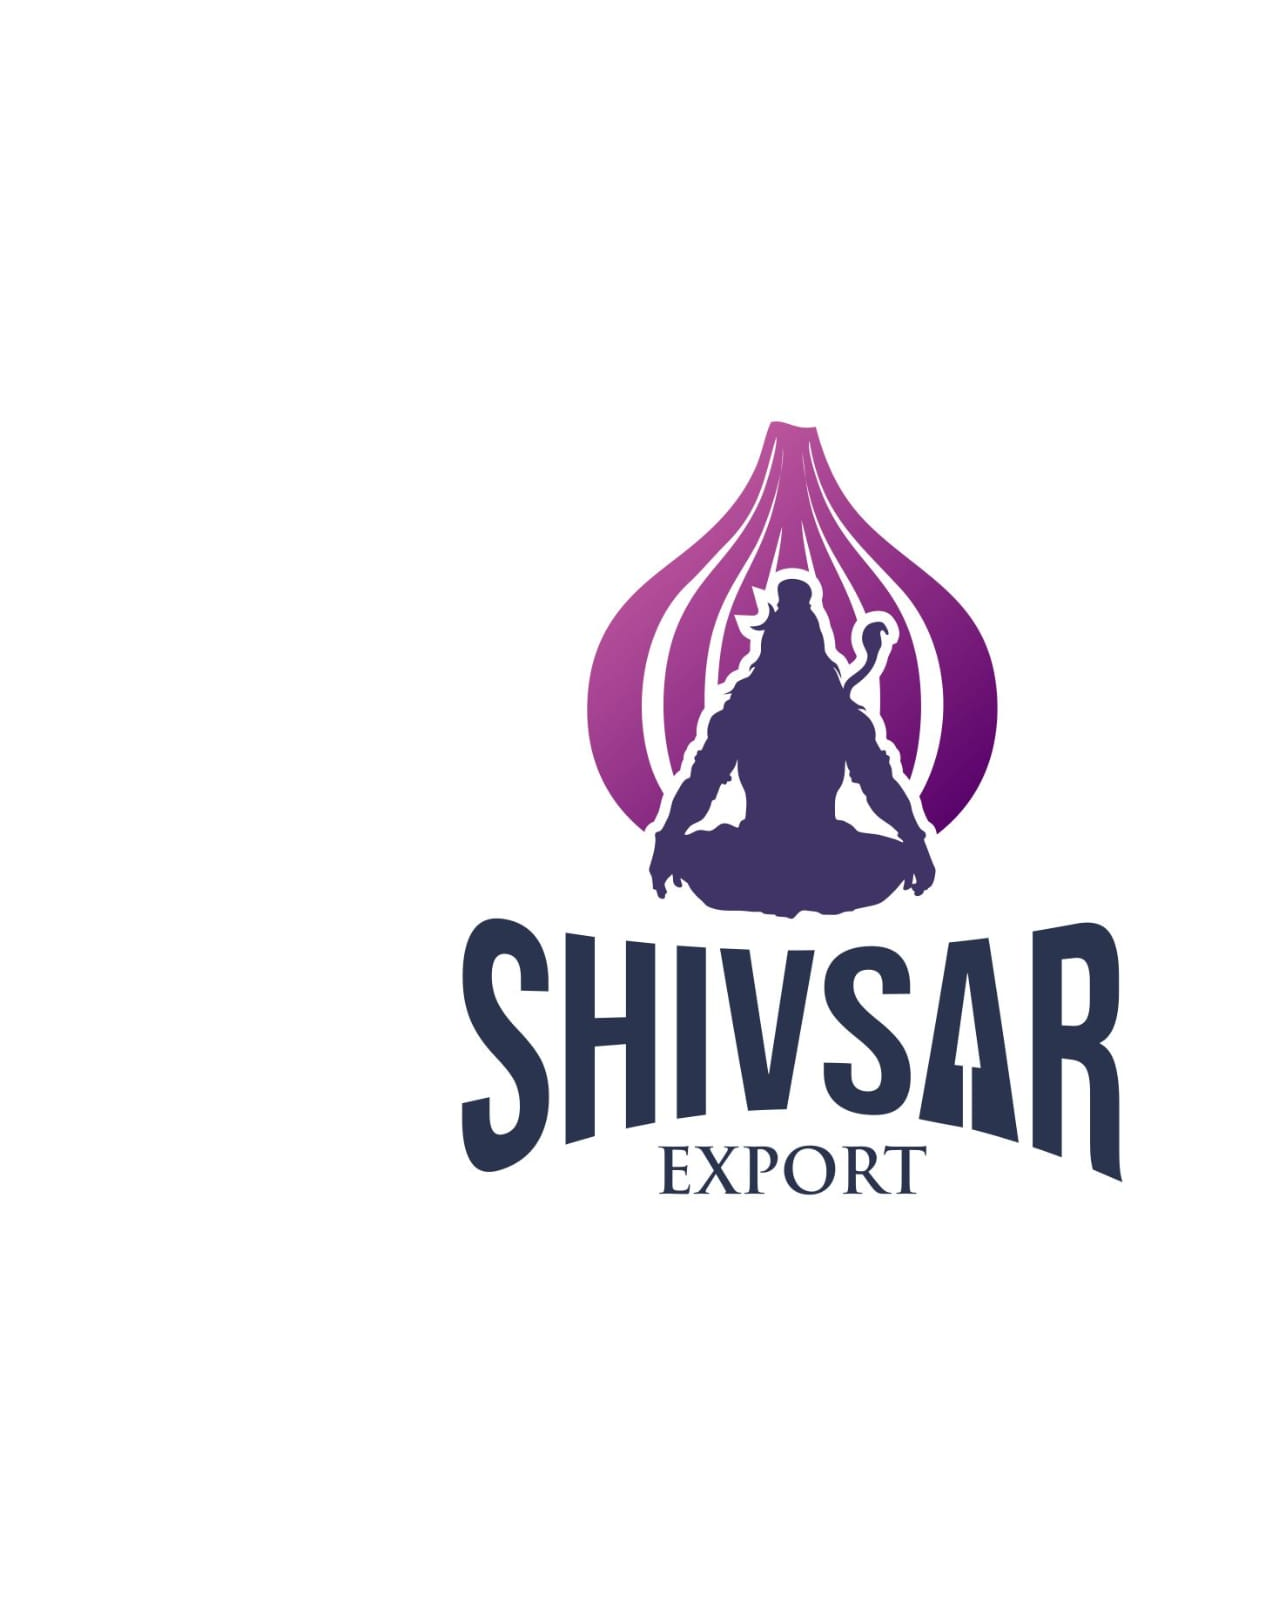
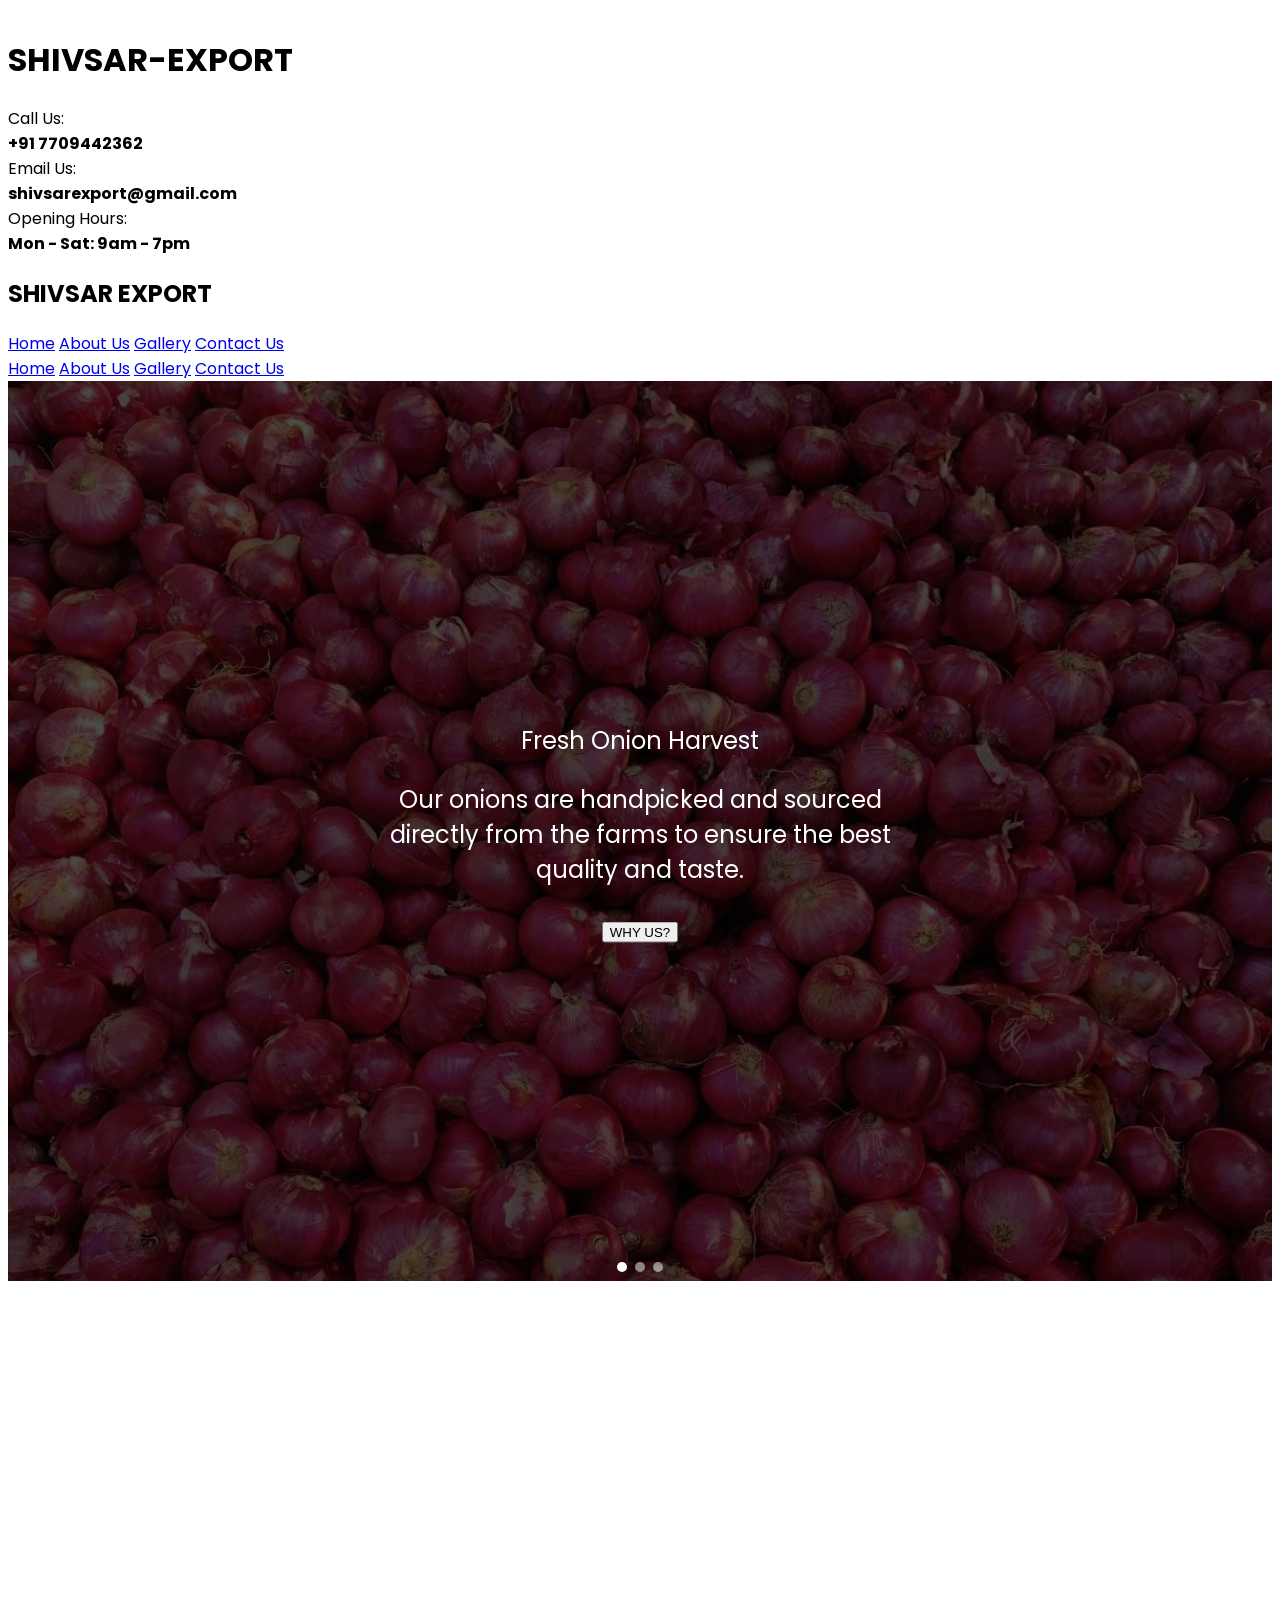
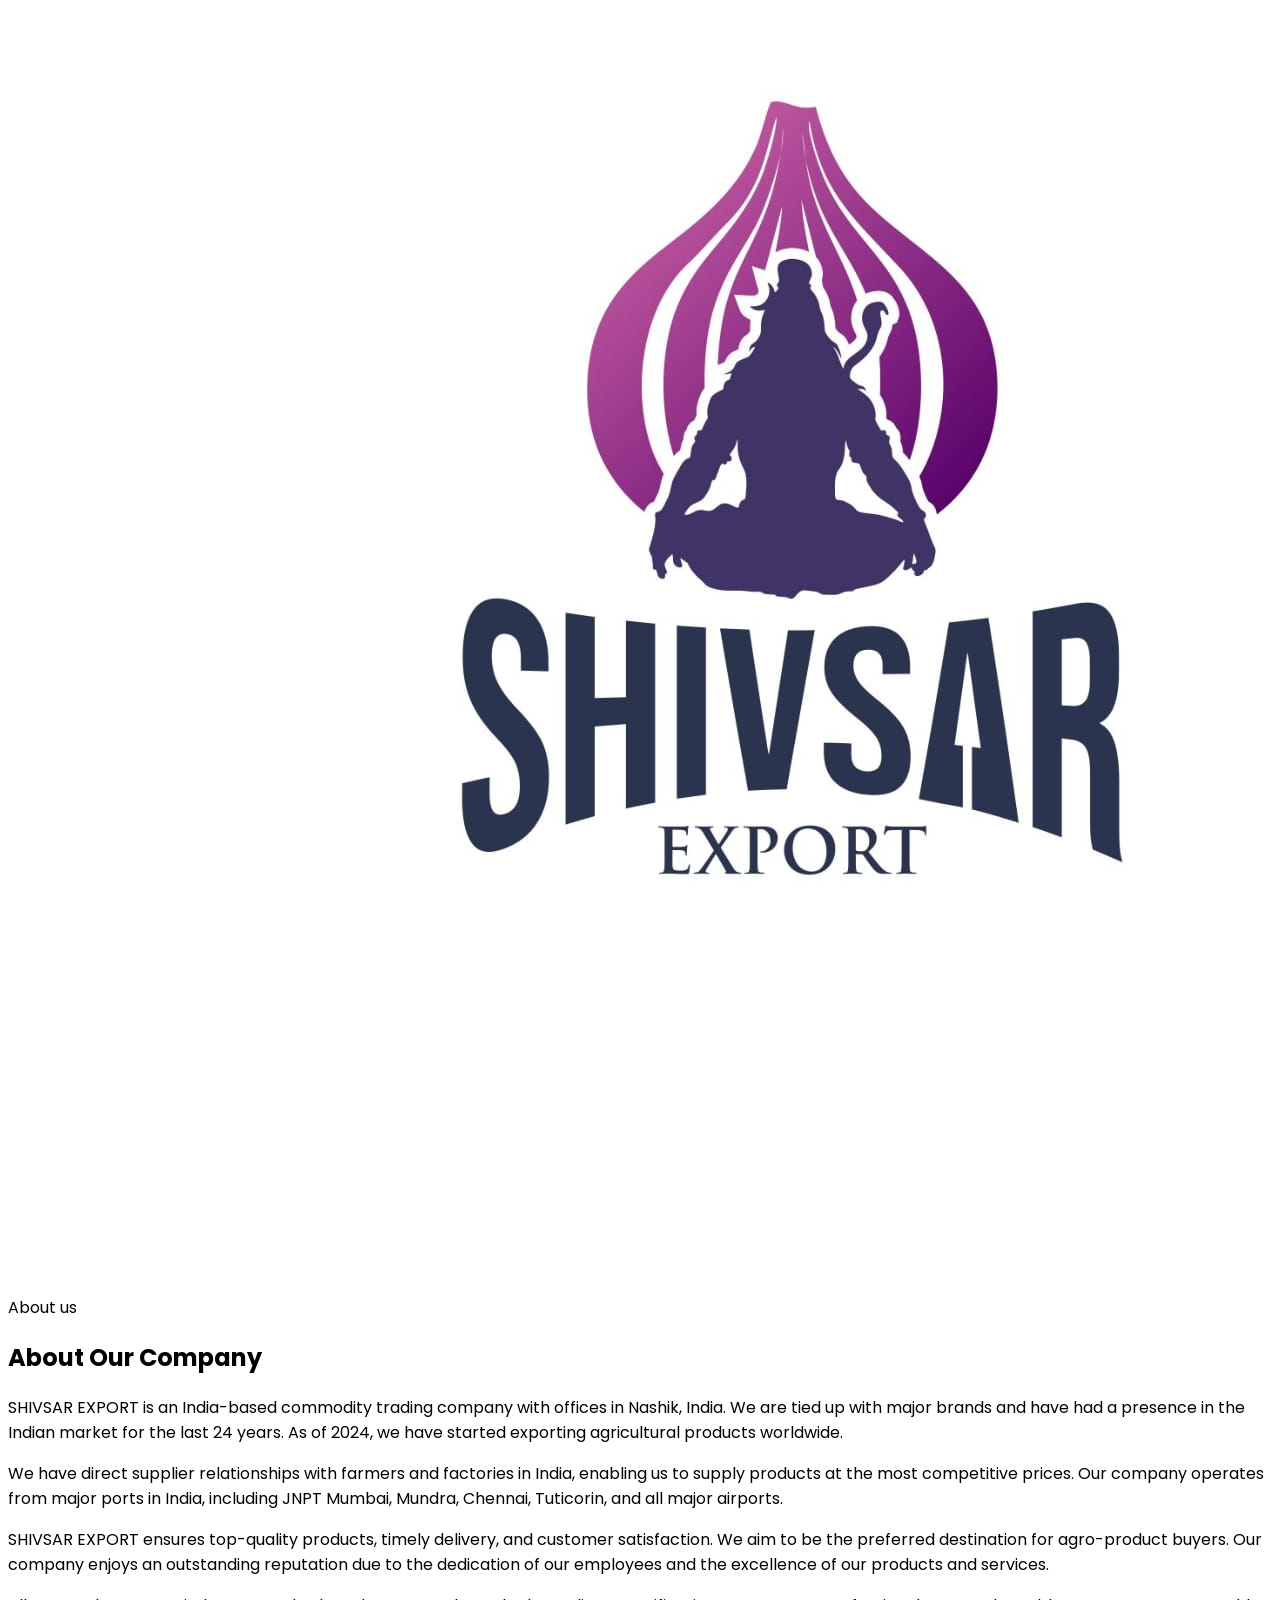
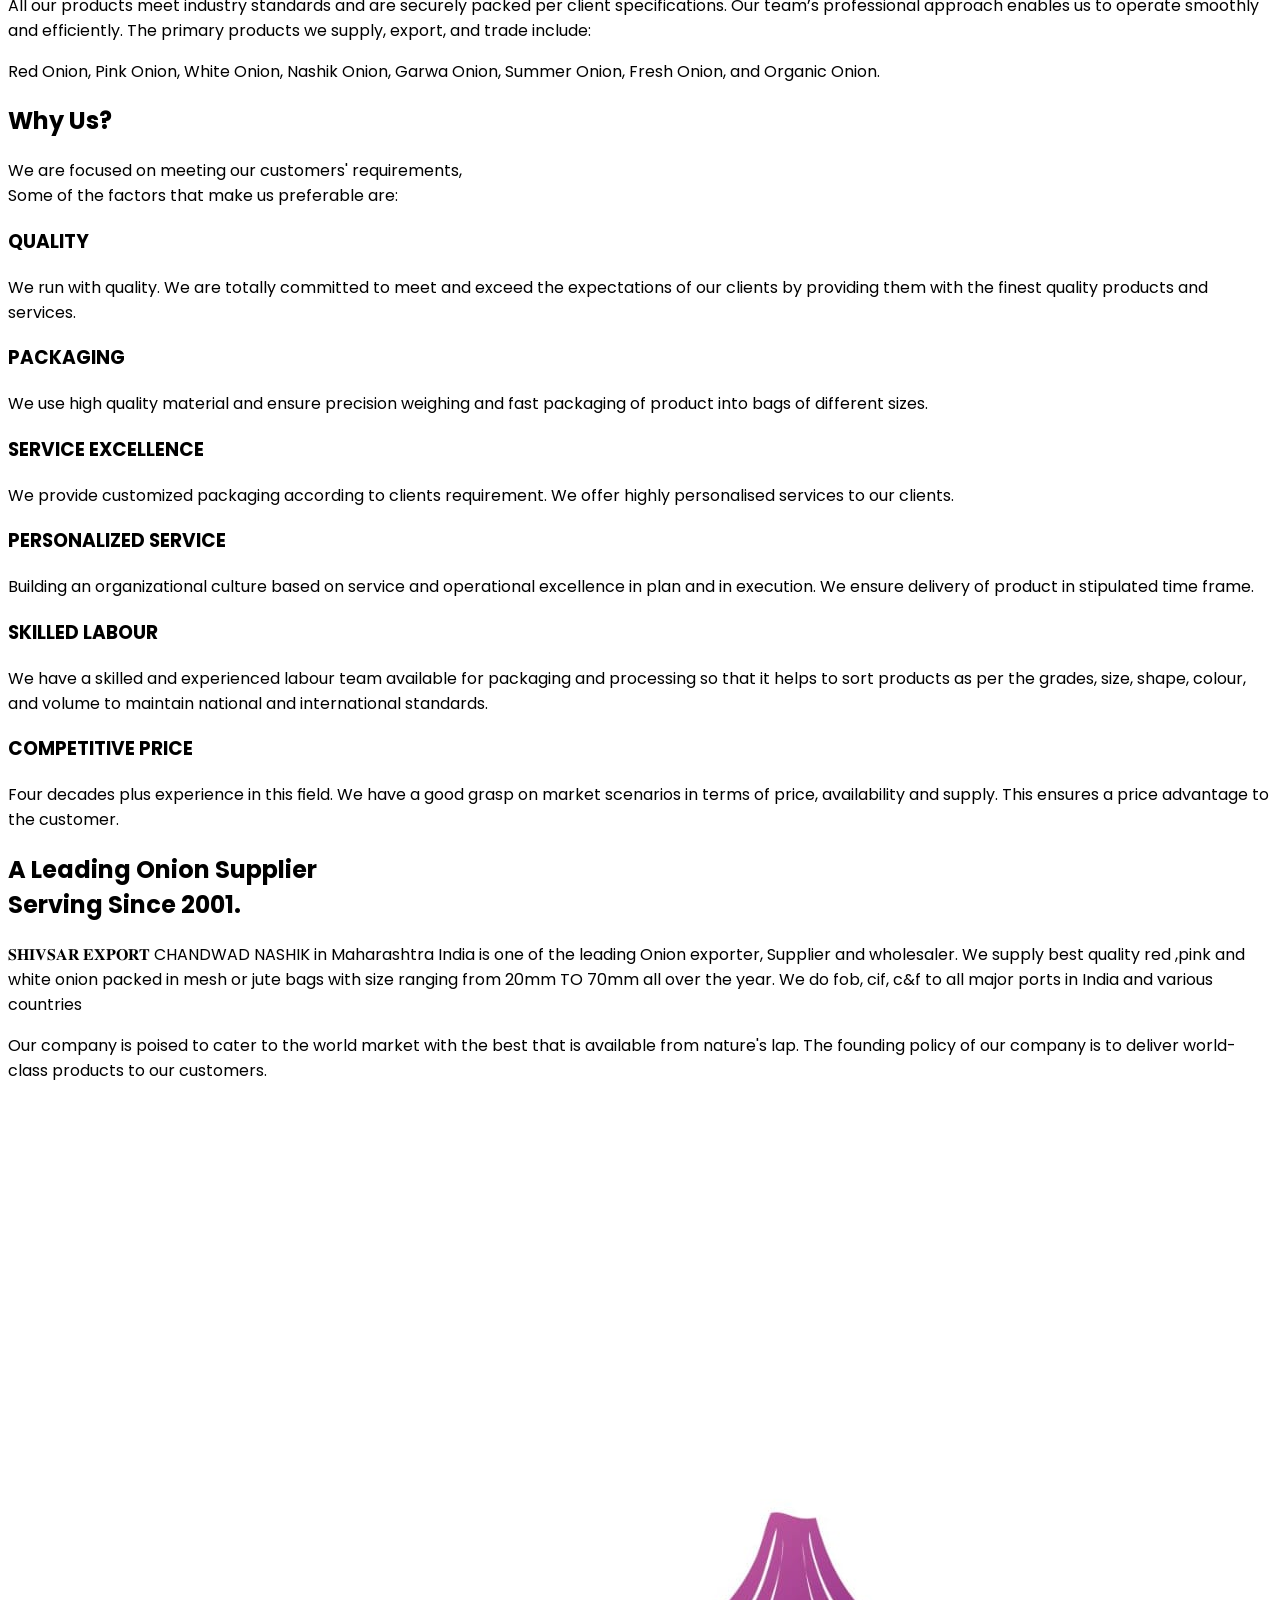
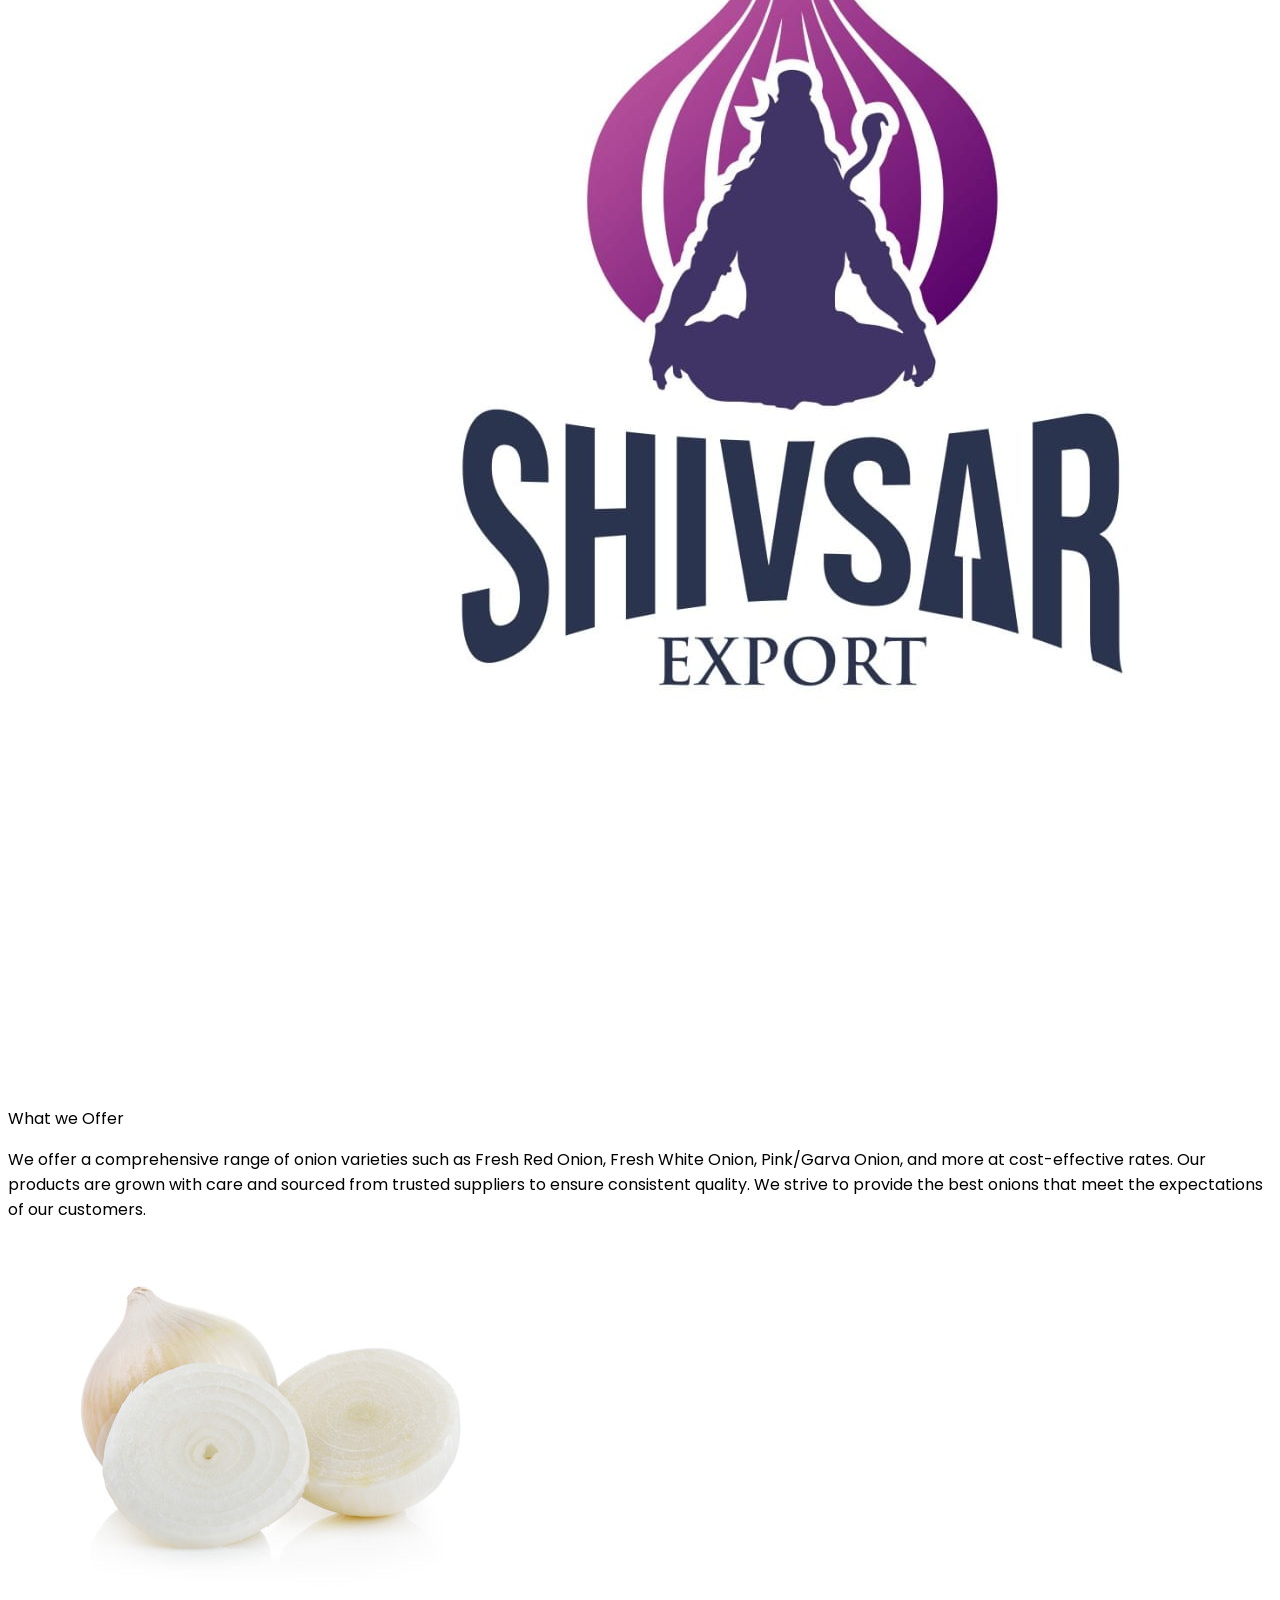
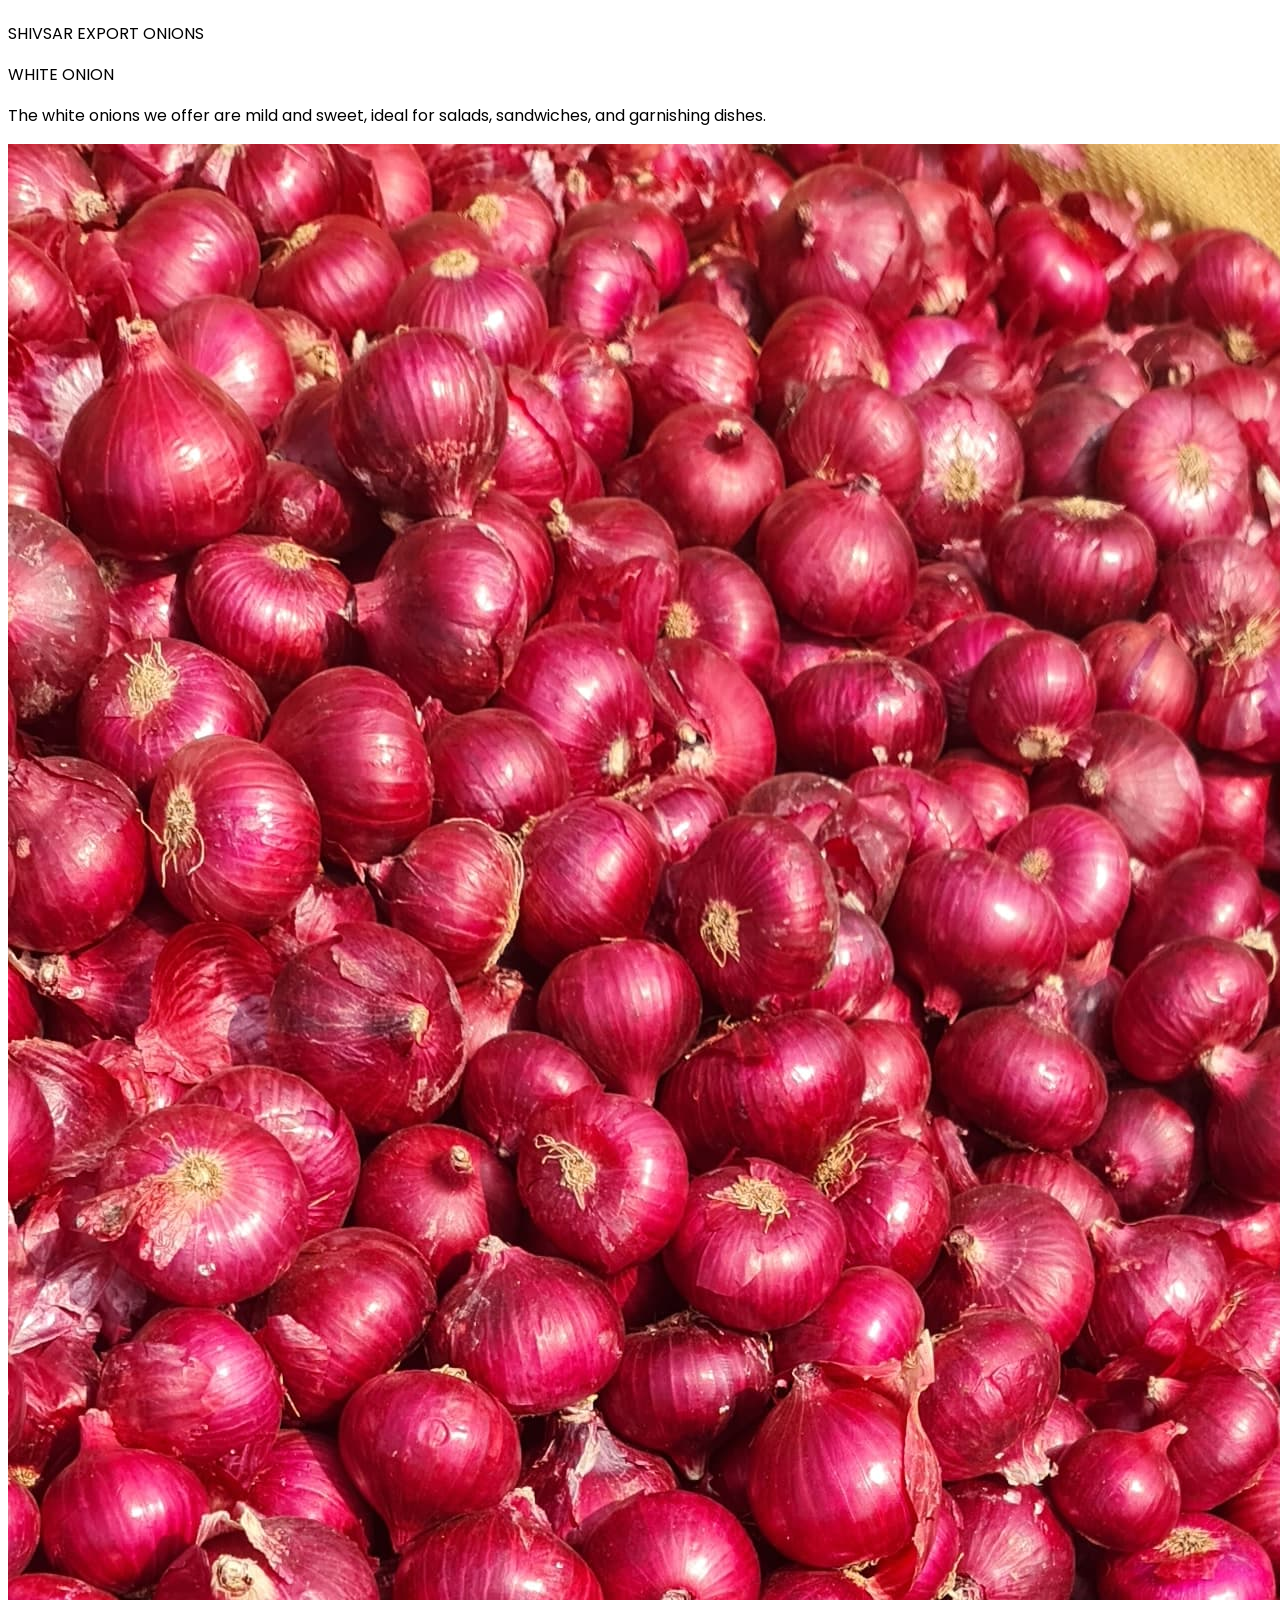
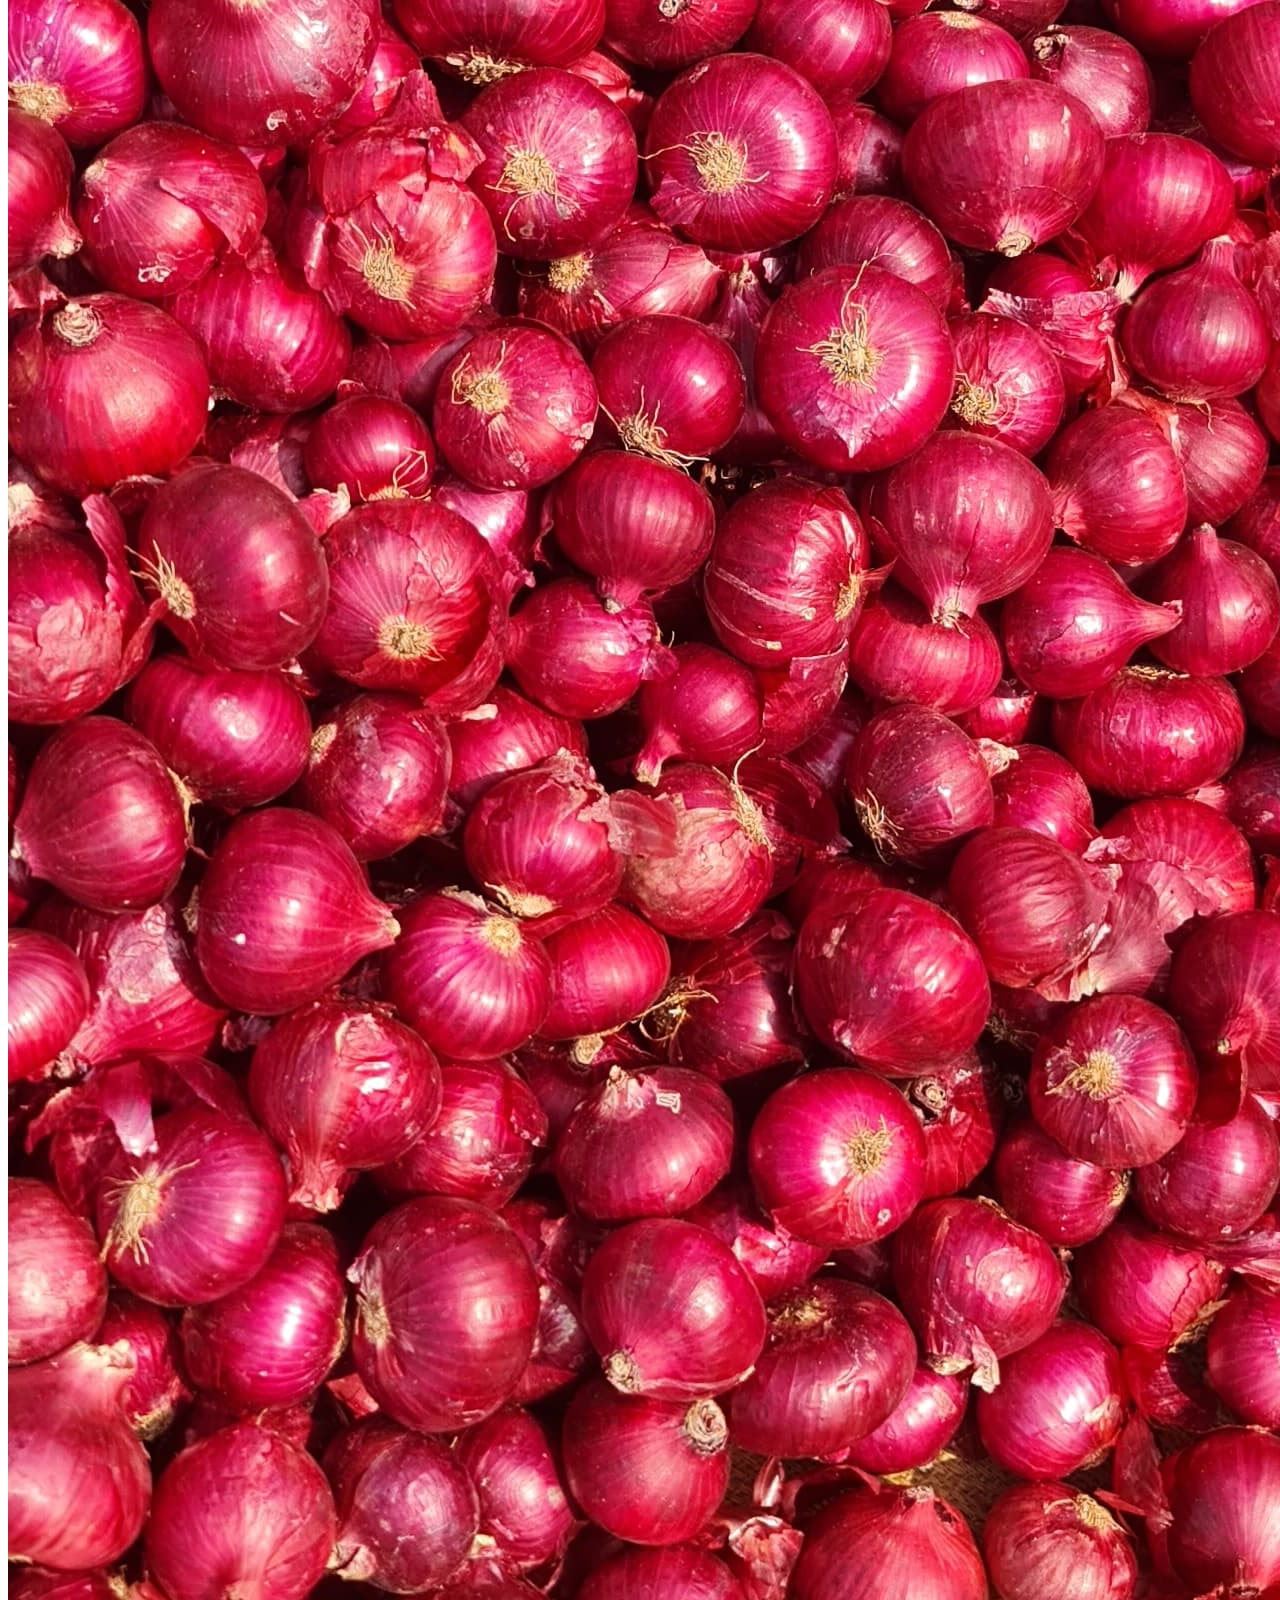
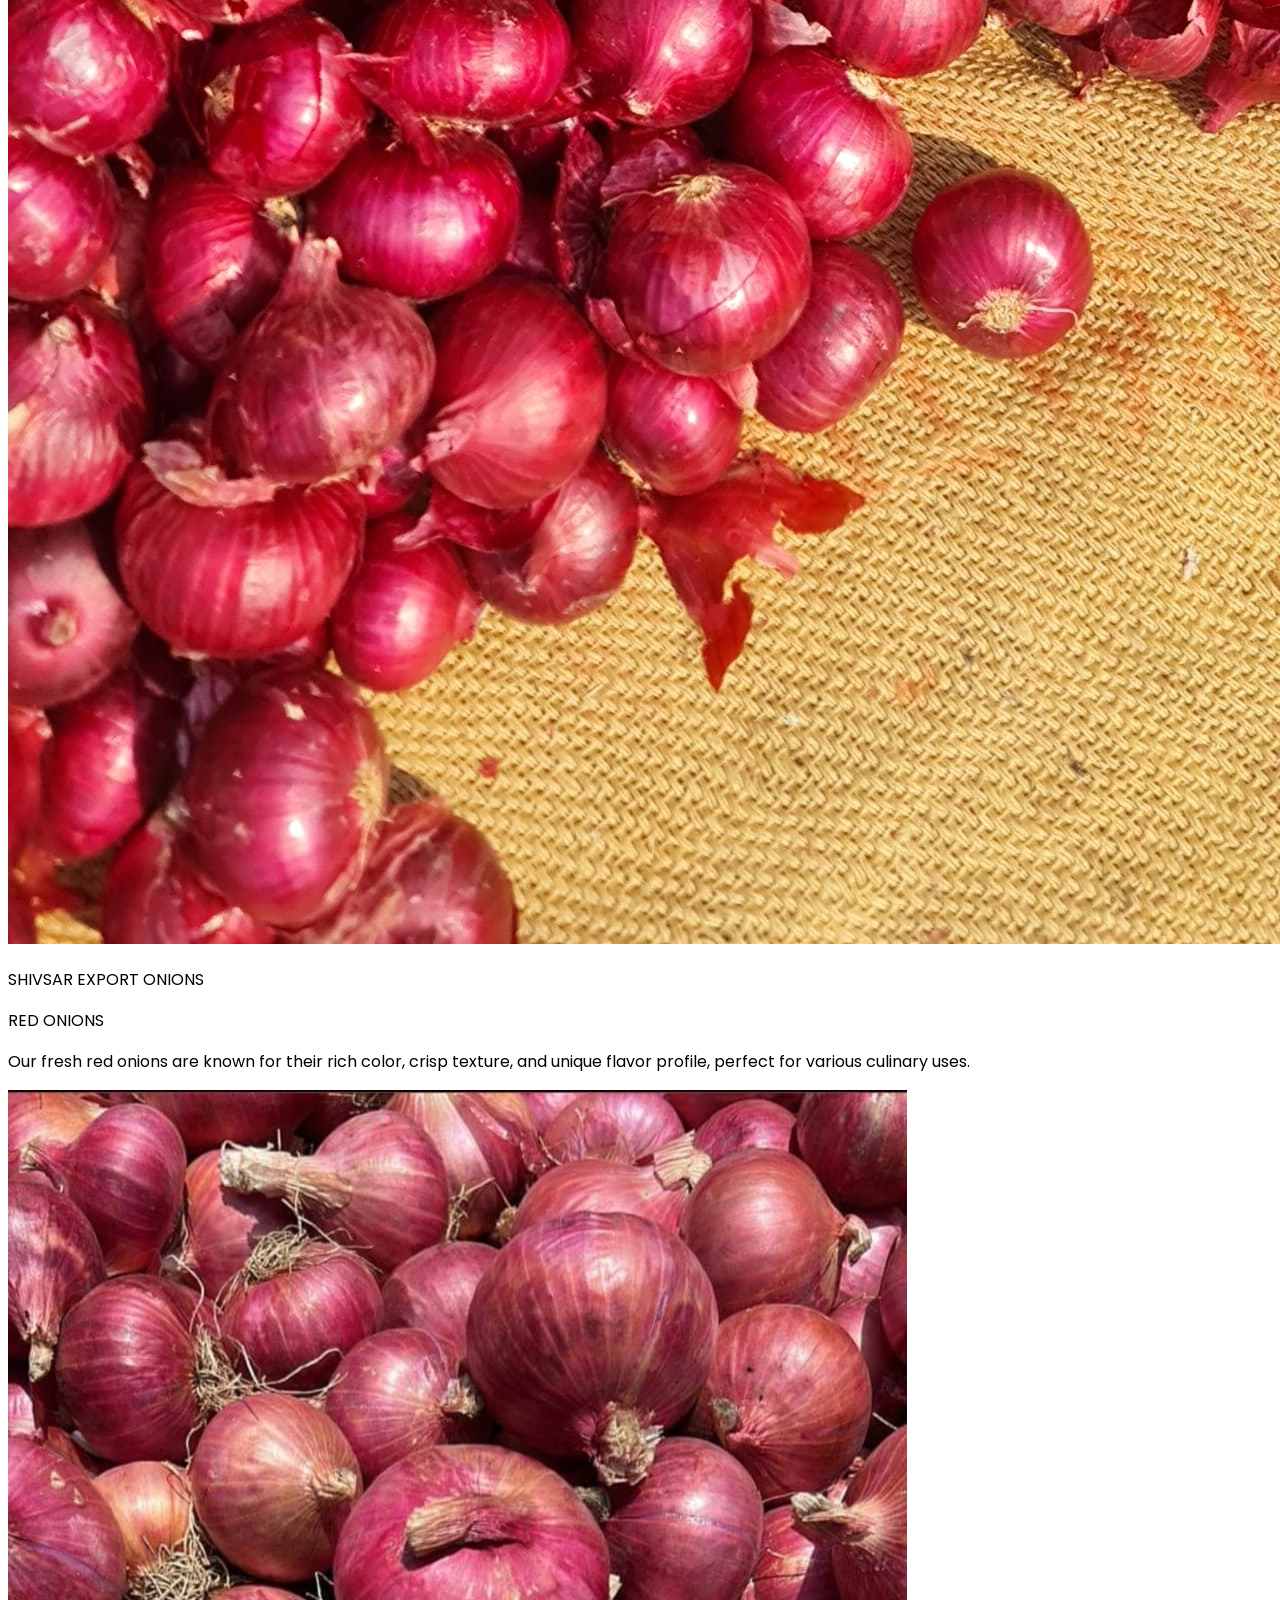
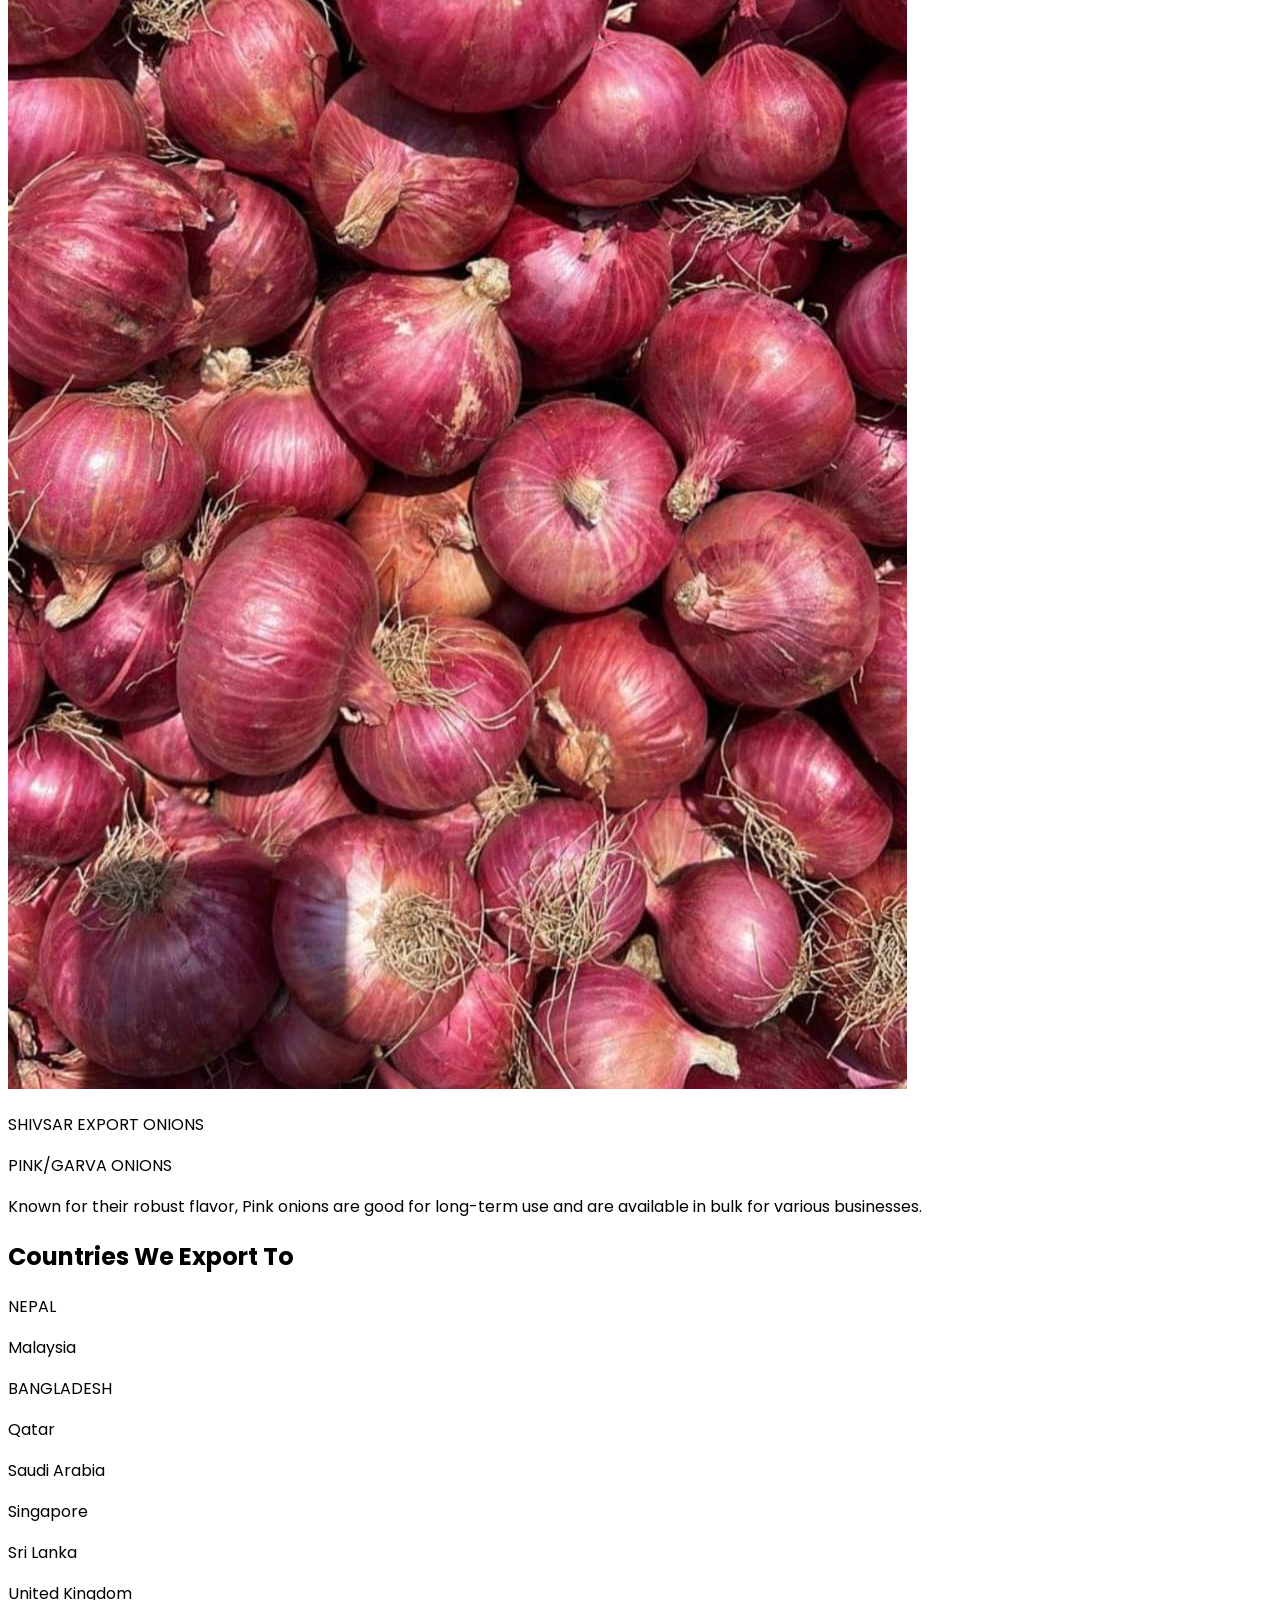
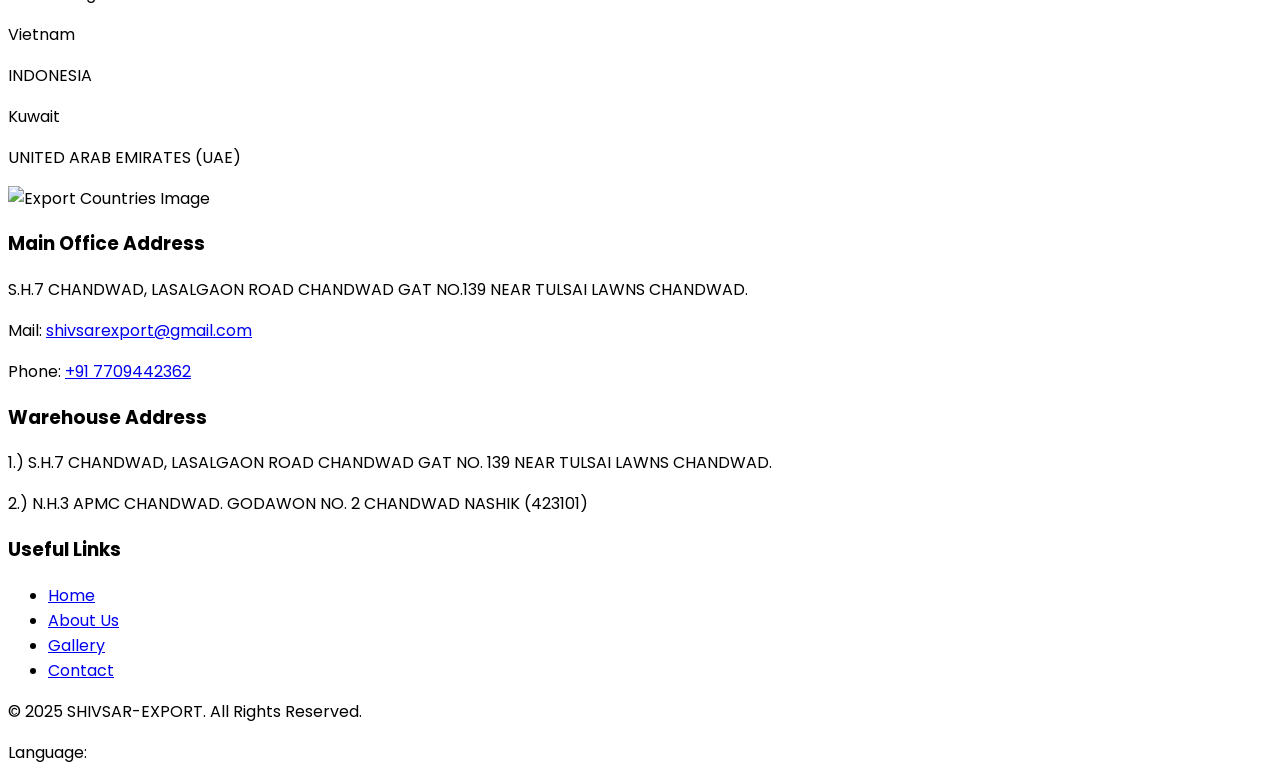
==== commit ad7cca54: "updating images...." ====
--- a/index.html
+++ b/index.html
@@ -4,7 +4,7 @@
 <head>
   <meta charset="UTF-8">
   <meta name="viewport" content="width=device-width, initial-scale=1.0">
-  <title>Shivsare exports</title>
+  <title>Shivsar exports</title>
   <script src="https://cdn.tailwindcss.com"></script>
   <link href="https://fonts.googleapis.com/css2?family=Poppins:wght@300;400;600&display=swap" rel="stylesheet">
   <link href="https://cdn.jsdelivr.net/npm/remixicon/fonts/remixicon.css" rel="stylesheet">
@@ -17,7 +17,7 @@
     <div class="container mx-auto px-4 flex items-center justify-between py-3 text-sm text-gray-600">
       <!-- Logo -->
       <div class="flex items-center space-x-4">
-        <img src="./shivsar_logo.jpg" alt="Logo" class="h-16 w-16">
+        <img src="./shivsar_logo1.jpg" alt="Logo" class="h-16 w-16">
         <h1 class="text-xl font-bold text-gray-800">SHIVSAR-EXPORT</h1>
       </div>
       <!-- Contact Info -->
@@ -43,15 +43,15 @@
     <div class="container mx-auto px-4 flex justify-between items-center py-4">
       <!-- Logo and Name (Visible only on mobile screens) -->
       <div class="flex items-center space-x-4">
-        <h1 class="text-xl font-bold text-gray-800 md:hidden">SHIVSARE EXPORT</h1>
+        <h1 class="text-xl font-bold text-gray-800 md:hidden">SHIVSAR EXPORT</h1>
       </div>
 
       <!-- Menu (Visible on desktop and above, aligned to the left) -->
       <div class="flex items-center space-x-8 desktop-menu hidden md:flex w-full justify-start">
-        <a href="http://localhost/shivsare-exports/" class="hover:text-gray-300">Home</a>
-        <a href="http://localhost/shivsare-exports/about.html" class="hover:text-gray-300">About Us</a>
-        <a href="http://localhost/shivsare-exports/gallery.html" class="hover:text-gray-300">Gallery</a>
-        <a href="http://localhost/shivsare-exports/contact.html" class="hover:text-gray-300">Contact Us</a>
+        <a href="index.html" class="hover:text-gray-300">Home</a>
+        <a href="about.html" class="hover:text-gray-300">About Us</a>
+        <a href="gallery.html" class="hover:text-gray-300">Gallery</a>
+        <a href="contact.html" class="hover:text-gray-300">Contact Us</a>
       </div>
 
       <!-- Mobile Menu Icon (Visible on small screens, aligned right) -->
@@ -61,18 +61,17 @@
 
       <!-- Social Media Icons (Visible on desktop and above) -->
       <div class="flex items-center space-x-4 social-icons hidden md:flex">
-        <a href="#" class="hover:text-gray-300"><i class="ri-facebook-fill"></i></a>
-        <a href="#" class="hover:text-gray-300"><i class="ri-instagram-fill"></i></a>
-        <a href="#" class="hover:text-gray-300"><i class="ri-twitter-fill"></i></a>
+        <a href="https://www.instagram.com/shivsarexport1064/" class="hover:text-gray-300"><i
+            class="ri-instagram-fill"></i></a>
       </div>
 
       <!-- Mobile Menu Content (hidden by default) -->
       <div class="mobile-menu-content absolute top-16 right-4 bg-white p-4 rounded-lg shadow-lg hidden"
         id="mobileMenuContent">
-        <a href="#">Home</a>
-        <a href="#">About Us</a>
-        <a href="#">Profile</a>
-        <a href="#">Contact Us</a>
+        <a href="index.html">Home</a>
+        <a href="about.html">About Us</a>
+        <a href="gallery.html">Gallery</a>
+        <a href="contact.html">Contact Us</a>
       </div>
     </div>
   </nav>
@@ -81,8 +80,7 @@
   <div class="slider-container w-full">
     <div class="slider" id="slider">
       <div class="slide ">
-        <img src="https://5.imimg.com/data5/ANDROID/Default/2021/6/QI/AF/NG/72266692/img-20210521-wa0001-jpg.jpg"
-          alt="First Slide">
+        <img src="./onions_imgs/slide_1.jpg" alt="First Slide">
         <div class="slide-text absolute top-20 left-1/2 transform -translate-x-1/2">
           <span class="text-6xl font-bold tracking-wider">Fresh Onion Harvest</span><br>
           <p class="text-xl tracking-tight mt-3">Our onions are handpicked and sourced directly from the farms to ensure
@@ -92,7 +90,7 @@
       </div>
 
       <div class="slide ">
-        <img src="https://images.mid-day.com/images/images/2023/aug/Onion-farmers_d.jpg" alt="Second Slide">
+        <img src="./onions_imgs/slide_2.jpg" alt="Second Slide">
         <div class="slide-text absolute top-20 left-1/2 transform -translate-x-1/2">
           <span class="text-6xl font-bold tracking-wider">Who We Are</span><br>
           <p class="text-xl tracking-tight mt-3">We are passionate about providing most flavorful onions.</p>
@@ -100,9 +98,7 @@
       </div>
 
       <div class="slide">
-        <img
-          src="https://images.hindustantimes.com/img/2021/10/27/1600x900/21a778f8-375a-11ec-9d3e-4258c07eb2f2_1635365625305.jpg"
-          alt="Third Slide">
+        <img src="./onions_imgs/slide_3.jpg" alt="Third Slide">
         <div class="slide-text absolute top-20 left-1/2 transform -translate-x-1/2">
           <span class="text-6xl font-bold tracking-wider ">24/7 Open </span><br>
           <p class="text-xl tracking-tight mt-3">We believe in sustainable farming practices. Our goal is to grow
@@ -122,8 +118,7 @@
     <!-- Left Image Section -->
     <div class="sm:w-1/2 p-10">
       <div class="image object-center text-center">
-        <img src="https://th.bing.com/th/id/OIP.Ykp7r-jGemqd0Gp1HrdI8wHaHa?w=800&h=800&rs=1&pid=ImgDetMain"
-          class="max-w-full rounded-sm h-auto">
+        <img src="./shivsar_logo1.jpg" class="max-w-full rounded-sm h-auto">
       </div>
     </div>
 
@@ -262,7 +257,7 @@
 
       <!-- Image Content -->
       <div class="relative flex justify-center lg:justify-end">
-        <img src="shivsar_logo.jpg" alt="RGH Global"
+        <img src="shivsar_logo1.jpg" alt="shivsar img"
           class="w-96 lg:w-[450px] rounded-xl shadow-xl hover:scale-105 transition-transform duration-300" />
       </div>
     </div>
@@ -388,10 +383,8 @@
           <div class="bg-gray-50 p-4 rounded-lg hover:bg-gray-100 transition duration-300">
             <p class="text-gray-700">UNITED ARAB EMIRATES (UAE)</p>
           </div>
-
-        </div>
-      </div>
-
+        </div>
+      </div>
       <!-- Right Div: Image -->
       <div class="flex-1">
         <img src="https://maproom.net/wp-content/uploads/Maproom-World-Map-3.png" alt="Export Countries Image"
@@ -425,18 +418,17 @@
       <div>
         <h3 class="text-lg font-semibold mb-4 text-orange-400">Useful Links</h3>
         <ul class="text-sm space-y-2">
-          <li><a href="#home" class="text-orange-400 hover:underline">Home</a></li>
-          <li><a href="#aboutus" class="text-orange-400 hover:underline">About Us</a></li>
-          <li><a href="#gallery" class="text-orange-400 hover:underline">Gallery</a></li>
-          <li><a href="#contact" class="text-orange-400 hover:underline">Contact</a></li>
+          <li><a href="index.html" class="text-orange-400 hover:underline">Home</a></li>
+          <li><a href="about.html" class="text-orange-400 hover:underline">About Us</a></li>
+          <li><a href="gallery.html" class="text-orange-400 hover:underline">Gallery</a></li>
+          <li><a href="contact.html" class="text-orange-400 hover:underline">Contact</a></li>
         </ul>
       </div>
     </div>
 
     <div class="border-t border-gray-700 mt-6 pt-4">
       <div class="container mx-auto flex flex-col md:flex-row justify-between items-center px-8 md:px-16">
-        <p class="text-sm">© 2021 SHIVSAR-EXPORT. All Rights Reserved. Designed by <a href="https://creantix.com"
-            class="text-orange-400 hover:underline">creantix</a>.</p>
+        <p class="text-sm">© 2025 SHIVSAR-EXPORT. All Rights Reserved. </p>
 
         <!-- Language Dropdown -->
         <div class="mt-4 md:mt-0 flex items-center">
@@ -472,7 +464,6 @@
       // Scroll to the Why Us section
       whyUsSection.scrollIntoView({ behavior: 'smooth' });
     });
-
     const slider = document.getElementById('slider');
     const dots = document.getElementById('dots').children;
     const navbar = document.getElementById('navbar');
@@ -480,32 +471,26 @@
     const menuIcon = document.getElementById('menuIcon');
     const mobileMenuContent = document.getElementById('mobileMenuContent');
     let currentIndex = 0;
-
     menuIcon.addEventListener('click', () => {
       mobileMenuContent.style.display =
         mobileMenuContent.style.display === 'block' ? 'none' : 'block';
     });
-
     function showSlide(index) {
       slider.style.transform = `translateX(-${index * 100}%)`;
       Array.from(dots).forEach(dot => dot.classList.remove('active'));
       dots[index].classList.add('active');
     }
-
     function nextSlide() {
       currentIndex = (currentIndex + 1) % dots.length;
       showSlide(currentIndex);
     }
-
     Array.from(dots).forEach((dot, index) => {
       dot.addEventListener('click', () => {
         currentIndex = index;
         showSlide(currentIndex);
       });
     });
-
     setInterval(nextSlide, 5000);
-
     window.addEventListener('scroll', () => {
       if (window.pageYOffset >= navbarOffset) {
         navbar.classList.add('sticky');
@@ -514,7 +499,6 @@
       }
     });
   </script>
-
 </body>
 
 </html>
